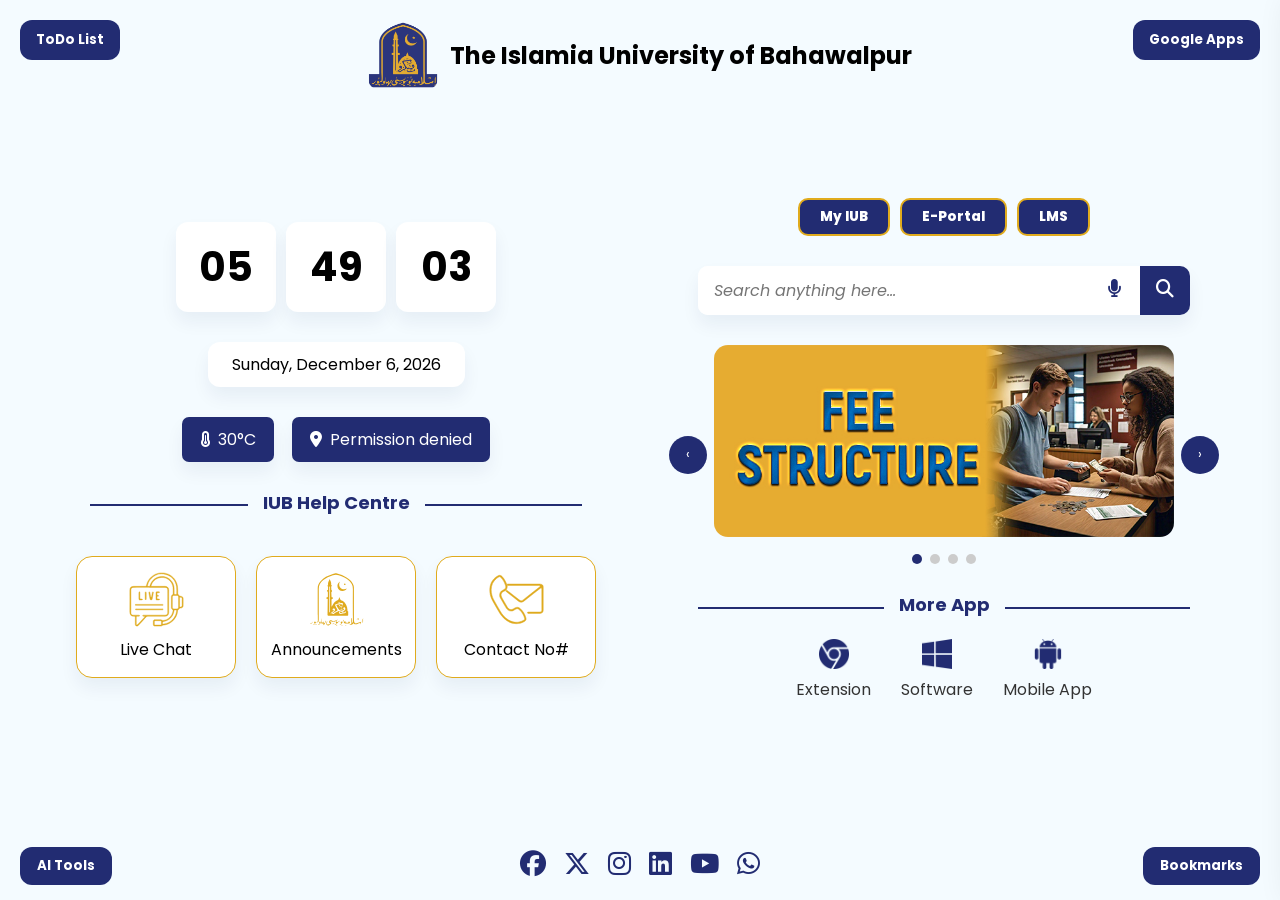
==== index.html @ 221c5526 "new" ====
<!DOCTYPE html>
<html lang="en">
  <head>
    <meta charset="UTF-8" />
    <meta name="viewport" content="width=device-width, initial-scale=1.0" />
    <title>IUB Dashboard</title>
    <link rel="icon" type="image/png" href="logo.png" />
    <link
      href="https://fonts.googleapis.com/css2?family=Poppins:wght@300;400;600;700&display=swap"
      rel="stylesheet"
    />
    <link
      rel="stylesheet"
      href="https://cdnjs.cloudflare.com/ajax/libs/font-awesome/6.5.1/css/all.min.css"
    />
  </head>
  <style>
    :root {
      --bg: #f4fbff;
      --mustard: #222c72;
      --navy: #222c72;
      --card-bg: #ffffff;
      --border: #e0ab1d;
      --shadow: 0 10px 18px rgba(23, 38, 83, 0.06);
    }

    * {
      box-sizing: border-box;
      margin: 0;
      padding: 0;
      font-family: "Poppins", sans-serif;
    }

    /* Full screen centering */
body {
  background: var(--bg);
  margin: 0;
  padding: 0;
  height: 100vh;
  display: flex;
  justify-content: center;
  align-items: center;
}

/* Main container */
.main {
  display: flex;
  flex-wrap: wrap;
  justify-content: center;
  align-items: center;
  gap: 5vw;
  width: 90vw;
  max-width: 1200px;
  min-width: 300px;
  height: auto;
}

/* Shared section styles */
.left-section,
.right-section {
  display: flex;
  flex-direction: column;
  align-items: center;
  justify-content: space-between;
  flex: 1 1 300px; /* auto shrink/grow with min width */
  min-width: 250px;
  max-width: 600px;
  height: auto;
  padding: 5vh 2vw;
}

/* Optional: Specific left-section tweaks */
.left-section {
gap: 30px;
}

.right-section {
  gap: 30px;
}




  /* corner buttone */
    .corner-btn {
      position: fixed;
      top: 20px;
      padding: 10px 16px;
      border-radius: 12px;
      background: var(--mustard);
      color: #ffffff;
      font-weight: 700;
      border: none;
      cursor: pointer;
      z-index: 999;
      transition: transform 0.2s ease;
    }
    .corner-btn:hover {
      transform: translateY(-2px);
    }
    .left {
      left: 20px;
    }
    .right {
      right: 20px;
    }

    header {
      position: absolute;
      top: 20px;
      left: 50%;
      transform: translateX(-50%);
      text-align: center;
      z-index: 1;
    }
    .header-row {
      display: flex;
      align-items: center;
      justify-content: center;
      gap: 12px;
    }
    .logo {
      width: 70px;
      height: 70px;
      border-radius: 12px;
    }
    .header-row h1 {
      font-size: 24px;
      font-weight: 700;
      color: black;
    }




    /* google app  */
#googleBtn {
      position: fixed;
      top: 20px;
      right: 20px;
      padding: 10px 16px;
      color: white;

      border: none;
      border-radius: 12px;
      cursor: pointer;
      z-index: 999;
    }

    #googleModal {
      display: none;
      position: fixed;
      top: 80px;
      right: 20px;
      width: 320px;
      height: calc(100vh - 200px);
      background: #fff;
      border-radius: 12px;
      box-shadow: 0 0 12px rgba(0,0,0,0.2);
      padding: 20px;
      z-index: 1000;
      overflow: hidden;
    }

    .modal-content {
      max-height: 100%;
      overflow-y: auto;
      overflow-x: hidden;
      padding-right: 8px;
      position: relative;
    }




    .app-grid {
      display: grid;
      grid-template-columns: repeat(3, 1fr);
      gap: 16px;
      margin-top: 10px;
    }

    .app-item {
      display: flex;
      flex-direction: column;
      align-items: center;
      cursor: pointer;
      transition: transform 0.2s;
    }

    .app-item:hover {
      transform: scale(1.05);
    }

    .app-item img {
      width: 40px;
      height: 40px;
      margin-bottom: 6px;
    }

    .app-item p {
      font-size: 0.75rem;
      color: #333;
      text-align: center;
      margin: 0;
    }

    .modal-header {
      display: flex;
      justify-content: space-between;
      align-items: center;
      gap: 12px;
      margin-bottom: 12px;
    }

    .modal-header h3 {
      font-size: 1rem;
      color: var(--navy);
      margin: 0;
    }

    .modal-close {
      background: none;
      border: none;
      font-size: 1.5rem;
      line-height: 1;
      color: var(--navy);
      cursor: pointer;
      padding: 0;
    }


    /* AI panel */
    .ai-panel {
      position: fixed;
      top: 0;
      right: -320px;
      width: 300px;
      height: 100vh;
      background: #ffffff;
      box-shadow: -10px 0 30px rgba(0, 0, 0, 0.1);
      padding: 24px 20px;
      display: flex;
      flex-direction: column;
      gap: 16px;
      transition: right 0.3s ease;
      z-index: 1001;
    }

    .ai-panel.open {
      right: 0;
    }

    .ai-panel-header {
      display: flex;
      justify-content: space-between;
      align-items: center;
    }

    .ai-panel-header h3 {
      margin: 0;
      color: var(--navy);
    }

    .ai-panel-buttons {
      display: flex;
      flex-direction: column;
      gap: 12px;
    }

    .ai-panel-btn {
      display: flex;
      align-items: center;
      gap: 12px;
      padding: 14px 16px;
      border-radius: 12px;
      border: 1px solid var(--border);
      background: var(--card-bg);
      cursor: pointer;
      transition: transform 0.2s ease, box-shadow 0.2s ease;
      text-align: left;
    }

    .ai-panel-btn:hover {
      transform: translateX(-4px);
      box-shadow: var(--shadow);
    }

    .ai-icon {
      width: 40px;
      height: 40px;
      border-radius: 10px;
      background: #eef2ff;
      display: flex;
      align-items: center;
      justify-content: center;
      font-size: 20px;
      color: var(--navy);
    }

    .ai-panel-btn strong {
      display: block;
      font-size: 1rem;
      color: #111;
    }

    .ai-panel-btn span small {
      color: #666;
    }




    .time-row {
      display: flex;
      gap: 10px;
    }
    .time-box {
      width: 100px;
      height: 90px;
      background: var(--card-bg);
      display: flex;
      align-items: center;
      justify-content: center;
      font-size: 40px;
      font-weight: 700;
      border-radius: 12px;
      box-shadow: var(--shadow);
    }
    .date-box {
      background: var(--card-bg);
      padding: 10px 24px;
      border-radius: 12px;
      box-shadow: var(--shadow);

    }
    .weather-row {
      display: flex;
      gap: 18px;
    }
    .weather-item {
      background: #222c72;
      color: #fff;
      padding: 10px 18px;
      border-radius: 7px;
      box-shadow: var(--shadow);
      display: flex;
      align-items: center;
      gap: 8px;
    }

    .help-row {
      display: flex;
      gap: 20px;
    }
    .help-card {
      background: var(--card-bg);
      box-shadow: var(--shadow);
      border: var(--border) 1px solid;
      border-radius: 16px;
      width: 160px;
      display: flex;
      flex-direction: column;
      align-items: center;
      padding: 15px 10px;
      text-align: center;
      gap: 10px;
      cursor: pointer;
      transition: transform 0.3s ease;
    }
    .help-card:hover {
      transform: scale(2.0);
    }
    .help-card img {
      width: 55px;
      height: 55px;
    }

    .top-buttons {
      display: flex;
      gap: 10px;
    }
    .portal-btn {
      background: var(--navy);
      color: #fff;
      border: 2px solid var(--border);
      border-radius: 10px;
      padding: 7px 20px;
      font-weight: 800;
      cursor: pointer;
      transition: 0.2s;
      transition: transform 0.3s ease;
    }
    .portal-btn:hover {
      background: #147d2b;
      transform: scale(2.0);
    }

    

   

    /* Serch bar */
    .search-container {
      display: flex;
      width: 100%;
      max-width: 560px;
      background: var(--card-bg);
      border-radius: 10px;
      box-shadow: var(--shadow);
      overflow: hidden;
    }
    #searchInput {
      flex: 1;
      border: none;
      outline: none;
      padding: 12px 16px;
      font-size: 16px;
      color: #333;
      font-style: italic;
    }
    #voiceBtn {
      background: none;
      border: none;
      color: var(--navy);
      width: 50px;
      cursor: pointer;
    }
    #searchBtn {
      background: var(--navy);
      color: #fff;
      border: none;
      width: 50px;
      cursor: pointer;
    }
    #voiceBtn i,
    #searchBtn i {
      font-size: 18px;
    }




    /* slider */

    .carousel-container {
      position: relative;
      width: 100%;
      max-width: 460px;
    }
    .carousel-container img {
      width: 100%;
      height: auto;
      border-radius: 14px;
      object-fit: contain;
    }
    .carrow {
      position: absolute;
      top: 50%;
      transform: translateY(-50%);
      width: 38px;
      height: 38px;
      background: #222c72;
      color: #fff;
      border: none;
      border-radius: 50%;
      cursor: pointer;
    }
    #prev {
      left: -45px;
    }
    #next {
      right: -45px;
    }

    .dots {
  display: flex;
  justify-content: center;
  margin-top: 10px;
  gap: 8px;
}

.dot {
  width: 10px;
  height: 10px;
  background-color: #ccc;
  border-radius: 50%;
  cursor: pointer;
  transition: background-color 0.3s;
}

.dot.active {
  background-color: #222c72;
}




    footer {
      position: fixed;
      bottom: 20px;
      left: 0;
      right: 0;
      display: flex;
      justify-content: center;
      align-items: center;
    }
    .footer-btn {
      background: var(--mustard);
      color: #fff;
      border: none;
      border-radius: 12px;
      padding: 19px 17px;
      font-weight: 700;
      cursor: pointer;
      position: absolute;
      bottom: 20px;
      transition: transform 0.2s ease;
      display: flex;
      justify-content: center;
      align-items: center;
    }
    .footer-btn:hover {
      transform: translateY(-2px);
    }
    footer .left.footer-btn {
      left: 20px;
      top: -4px;
    }
    footer .right.footer-btn {
      right: 20px;
      top: -4px;
    }
    .social-footer {
      display: flex;
      justify-content: center;
      gap: 18px;
      margin: 0 100px;
    }
    .social-icon {
      font-size: 26px;
      color: var(--navy);
      cursor: pointer;
      transition: color 0.3s;
    }
    .social-icon:hover {
      color: var(--mustard);
    }
    .social-footer {
      display: flex;
      gap: 18px;
      margin: 0 80px;
      justify-content: center;
    }

    .help-centre {
      color: #222c72;
      font-weight: 700;
      font-size: 18px;
      text-align: left;
      margin-top: -10px;
    }

    .divider {
      width: 100%;
      text-align: center;
      border-bottom: 2px solid #222c72;
      line-height: 0.1em;
      margin: 10px 0 20px;
    }

    .divider span {
      background: var(--bg);
      padding: 0 15px;
      color: #222c72;
      font-weight: 700;
      font-size: 18px;
    }




/* More app */
    .more-row {
  display: flex;
  justify-content: center;
  gap: 30px;
  margin-top: -20px;
}

.more-button {
  display: flex;
  flex-direction: column;
  align-items: center;
  cursor: pointer;
  transition: transform 0.2s;
}

.more-button img {
  width: 30px;
  height: 30px;
}

.more-button p {
  margin-top: 8px;
  font-size: 1rem;
  color: #333;
}

.more-button:hover {
  transform: scale(1.05);
}


  </style>
  <body>

    <button class="corner-btn left" id="todoBtn">ToDo List</button>

    

    

     <!-- Google Apps Button -->
<button class="corner-btn right" id="googleBtn">Google Apps</button>

<!-- Popup Modal -->
<div id="googleModal" class="modal">
  <div class="modal-content">
    <div class="modal-header">
      <h3>Google Apps</h3>
      <button id="closeBtn" class="modal-close" aria-label="Close Google Apps modal">&times;</button>
    </div>
    <div class="app-grid">




      <div class="app-item" onclick="openApp('https://myaccount.google.com')">
        <img src="Assets/GoogleApps/Account.png" alt="Account" />
        <p>Account</p>
      </div>




      <div class="app-item" onclick="openApp('https://www.blogger.com')">
        <img src="Assets/GoogleApps/Blogger.png" alt="Blogger" />
        <p>Blogger</p>
      </div>

      <div class="app-item" onclick="openApp('https://www.google.com')">
        <img src="Assets/GoogleApps/Search.png" alt="Search" />
        <p>Search </p>
      </div>


      <div class="app-item" onclick="openApp('https://www.youtube.com/')">
        <img src="Assets/GoogleApps/YouTube.png" alt="YouTube" />
        <p>YouTube</p>
      </div>



      <div class="app-item" onclick="openApp('https://keep.google.com/')">
        <img src="Assets/GoogleApps/Keep.png" alt="keep" />
        <p>Keep</p>
      </div>


      <div class="app-item" onclick="openApp('https://meet.google.com/')">
        <img src="Assets/GoogleApps/Meeting.png" alt="Meeting" />
        <p>Meeting</p>
      </div>


      <div class="app-item" onclick="openApp('https://www.google.com/maps')">
        <img src="Assets/GoogleApps/Maps.png" alt="Maps" />
        <p>Maps</p>
      </div>


      <div class="app-item" onclick="openApp('https://gemini.google.com/')">
        <img src="Assets/GoogleApps/Gemini.png" alt="Gemini" />
        <p>Gemini</p>
      </div>


      <div class="app-item" onclick="openApp('https://news.google.com/')">
        <img src="Assets/GoogleApps/News.png" alt="News" />
        <p>News</p>
      </div>


      <div class="app-item" onclick="openApp('https://mail.google.com/')">
        <img src="Assets/GoogleApps/Mail.png" alt="Mail" />
        <p>Mail</p>
      </div>


      <div class="app-item" onclick="openApp('https://mail.google.com/chat')">
        <img src="Assets/GoogleApps/Chat.png" alt="Chat" />
        <p>Chat</p>
      </div>


      <div class="app-item" onclick="openApp('https://contacts.google.com/')">
        <img src="Assets/GoogleApps/Contacts.png" alt="Contacts" />
        <p>Contacts</p>
      </div>


      <div class="app-item" onclick="openApp('https://drive.google.com/')">
        <img src="Assets/GoogleApps/Drive.png" alt="Drive" />
        <p>Drive</p>
      </div>


      <div class="app-item" onclick="openApp('https://calendar.google.com/')">
        <img src="Assets/GoogleApps/Calendar.png" alt="Calendar" />
        <p>Calendar</p>
      </div>


      <div class="app-item" onclick="openApp('https://play.google.com/')">
        <img src="Assets/GoogleApps/Play.png" alt="Play" />
        <p>Play</p>
      </div>


      <div class="app-item" onclick="openApp('https://translate.google.com/')">
        <img src="Assets/GoogleApps/Translate.png" alt="Translate" />
        <p>Translate</p>
      </div>


      <div class="app-item" onclick="openApp('https://photos.google.com/')">
        <img src="Assets/GoogleApps/Photos.png" alt="Photos" />
        <p>Photos</p>
      </div>


      <div class="app-item" onclick="openApp('https://myadcenter.google.com/')">
        <img src="Assets/GoogleApps/Myadcenter.png" alt="Myadcenter" />
        <p>Myadcenter</p>
      </div>


      <div class="app-item" onclick="openApp('https://www.google.com/shopping')">
        <img src="Assets/GoogleApps/Shopping.png" alt="Shopping" />
        <p>Shopping</p>
      </div>


      <div class="app-item" onclick="openApp('https://docs.google.com/videos')">
        <img src="Assets/GoogleApps/Vid.png" alt="Vid" />
        <p>Vid</p>
      </div>


      <div class="app-item" onclick="openApp('https://www.google.com/finance')">
        <img src="Assets/GoogleApps/Finance.png" alt="Finance" />
        <p>Finance</p>
      </div>


      <div class="app-item" onclick="openApp('https://docs.google.com/document')">
        <img src="Assets/GoogleApps/Docs.png" alt="Docs" />
        <p>Docs</p>
      </div>



      <div class="app-item" onclick="openApp('https://docs.google.com/spreadsheets')">
        <img src="Assets/GoogleApps/Sheets.png" alt="Sheets" />
        <p>Sheets</p>
      </div>



      <div class="app-item" onclick="openApp('https://docs.google.com/presentation')">
        <img src="Assets/GoogleApps/Slides.png" alt="Slides" />
        <p>Slides</p>
      </div>



      <div class="app-item" onclick="openApp('https://books.google.com')">
        <img src="Assets/GoogleApps/Books.png" alt="Books" />
        <p>Books</p>
      </div>



      <div class="app-item" onclick="openApp('https://classroom.google.com')">
        <img src="Assets/GoogleApps/Classroom.png" alt="Classroom" />
        <p>Classroom</p>
      </div>



      <div class="app-item" onclick="openApp('https://earth.google.com')">
        <img src="Assets/GoogleApps/Earth.png" alt="Earth" />
        <p>Earth</p>
      </div>



      <div class="app-item" onclick="openApp('https://www.google.com/interests/saved')">
        <img src="Assets/GoogleApps/Saved.png" alt="Saved" />
        <p>Saved</p>
      </div>



      <div class="app-item" onclick="openApp('https://artsandculture.google.com/')">
        <img src="Assets/GoogleApps/ArtsandCulture.png" alt="Arts and Culture" />
        <p>Arts and Culture</p>
      </div>



      <div class="app-item" onclick="openApp('https://ads.google.com/')">
        <img src="Assets/GoogleApps/GoogleAds.png" alt="Google Ads" />
        <p>Google Ads</p>
      </div>



      <div class="app-item" onclick="openApp('https://www.google.com/')">
        <img src="Assets/GoogleApps/MerchantCenter.png" alt="Merchant Center" />
        <p>Merchant Center</p>
      </div>



      <div class="app-item" onclick="openApp('https://one.google.com/')">
        <img src="Assets/GoogleApps/GoogleOne.png" alt="Google One " />
        <p>Google One</p>
      </div>



      <div class="app-item" onclick="openApp('https://www.google.com/travel')">
        <img src="Assets/GoogleApps/Travel.png" alt="Travel" />
        <p>Travel</p>
      </div>



      <div class="app-item" onclick="openApp('https://docs.google.com/forms')">
        <img src="Assets/GoogleApps/Forms.png" alt="Forms" />
        <p>Forms</p>
      </div>



        
      <div class="app-item" onclick="openApp('https://chromewebstore.google.com/')">
        <img src="Assets/GoogleApps/chromewebstore.png" alt="Chrome Web Store" />
        <p>Chrome Web Store</p>
      </div>

<div class="app-item" onclick="openApp('https://https://passwords.google.com/')">
        <img src="Assets/GoogleApps/PasswordsManager.png" alt="Passwords Manager " />
        <p>Passwords Manager </p>
      </div>



      <div class="app-item" onclick="openApp('https://analytics.google.com/analytics/web/provision')">
        <img src="Assets/GoogleApps/GoogleAnalytics.png" alt="Google Analytics " />
        <p>Google Analytics </p>
      </div>



      <div class="app-item" onclick="openApp('https://wallet.google.com/')">
        <img src="Assets/GoogleApps/Wallet.png" alt="Wallet" />
        <p>Wallet </p>
      </div>
      <div class="app-item" onclick="openApp('https://notebooklm.google.com/')">
        <img src="Assets/GoogleApps/NotebookLM.png" alt="Notebook LM " />
        <p>Notebook LM </p>
      </div>
      <div class="app-item" onclick="openApp('https://tasks.google.com/')">
        <img src="Assets/GoogleApps/Tasks.png" alt="Tasks " />
        <p>Tasks </p>
      </div>
        
    </div>
  </div>
</div>

<!-- AI Tools Panel -->
<aside id="aiPanel" class="ai-panel" aria-hidden="true">
  <div class="ai-panel-header">
    <h3>AI Tools</h3>
    <button id="aiPanelClose" class="modal-close" aria-label="Close AI Tools">&times;</button>
  </div>
  <p>Quick access to your favorite AI assistants.</p>
  <div class="ai-panel-buttons">
    <button class="ai-panel-btn" data-url="https://chat.openai.com/">
      <span class="ai-icon"><i class="fa-brands fa-openai"></i></span>
      <span>
        <strong>ChatGPT</strong>
        <small>OpenAI’s conversational assistant</small>
      </span>
    </button>
    <button class="ai-panel-btn" data-url="https://copilot.microsoft.com/">
      <span class="ai-icon"><i class="fa-brands fa-github"></i></span>
      <span>
        <strong>Copilot</strong>
        <small>Microsoft Copilot in your browser</small>
      </span>
    </button>
  </div>
</aside>




    <header>
      <div class="header-row">
        <img src="Assets/IUB-logo.png" alt="IUB Logo" class="logo" />
        <h1>The Islamia University of Bahawalpur</h1>
      </div>
    </header>

    <div class="main">
      <section class="left-section">
        <div class="time-row">
          <div class="time-box" id="hours">00</div>
          <div class="time-box" id="minutes">00</div>
          <div class="time-box" id="seconds">00</div>
        </div>
        <div class="date-box" id="date">Tuesday, 31 December 2024</div>
        <div class="weather-row">
          <div class="weather-item">
            <i class="fa-solid fa-temperature-three-quarters"></i>
            <span id="tempVal">30°C</span>
          </div>
          <div class="weather-item">
  <i class="fa-solid fa-location-dot"></i>
  <span id="location">Detecting location...</span>
</div>

        </div>

        <div class="divider">
          <span>IUB Help Centre</span>
        </div>

        <div class="help-row">
          <div class="help-card" id="liveChat">
            <img src="Assets/live_chat.svg" alt="Live Chat" />
            <p>Live Chat</p>
          </div>
          <div class="help-card" id="announcement">
            <img src="Assets/announsments.svg" alt="Announcements" />
            <p>Announcements</p>
          </div>
          <div class="help-card" id="contact">
            <img src="Assets/phone_email.svg" alt="Contact" />
            <p>Contact No#</p>
          </div>
        </div>
      </section>




      <!-- Right said -->

      <section class="right-section">




        <!-- 3 button -->
        <div class="top-buttons">
          <button class="portal-btn" id="myiubBtn">My IUB</button>
          <button class="portal-btn" id="eportalBtn">E-Portal</button>
          <button class="portal-btn" id="lmsBtn">LMS</button>
        </div>




        <!-- Serchbar -->


        <div class="search-container">
          <input
            type="text"
            id="searchInput"
            placeholder="Search anything here..."
          />
          <button id="voiceBtn"><i class="fa-solid fa-microphone"></i></button>
          <button id="searchBtn">
            <i class="fa-solid fa-magnifying-glass"></i>
          </button>

          </div>




          

        

        <!-- sliders dot -->
        <div class="carousel-container">
  <button class="carrow" id="prev">‹</button>
  <img id="slide" src="Assets/fee_structure_ads.jpg" alt="Slide" />
  <button class="carrow" id="next">›</button>
  <div class="dots" id="dots"></div>
</div>




           <!-- More app -->
        <div class="divider">
  <span>More App</span>
</div>
<div class="more-row">
<div class="more-button" onclick="window.open('https://chromewebstore.google.com/search/iub', '_self')">
    <img src="Assets/charome.png" alt="Extension" />
    <p>Extension</p>
  </div>
  <div class="more-button" onclick="window.open('https://apps.microsoft.com/detail/9pl653tpwdch?hl=en-US&gl=PK', '_self')">
    <img src="Assets/softwaer.png" alt="Software" />
    <p>Software</p>
  </div>
  <div class="more-button" onclick="window.open('https://play.google.com/store/apps/details?id=com.AdeebTechLab.IUBportals', '_self')">
    <img src="Assets/app.png" alt="Mobile App" />
    <p>Mobile App</p>
  </div>
</div>




      </section>






<!-- Foter -->

    <footer>
      <button class="corner-btn left footer-btn" id="aiBtn">AI Tools</button>
      <div class="social-footer">
        <a href="https://www.facebook.com/iubwp"
          ><i class="fa-brands fa-facebook social-icon"></i
        ></a>
        <a href="https://x.com/theiubwp"
          ><i class="fa-brands fa-x-twitter social-icon"></i
        ></a>
        <a href="https://www.instagram.com/theiubwp"
          ><i class="fa-brands fa-instagram social-icon"></i
        ></a>
        <a href="https://www.linkedin.com/school/the-islamia-university-of-bahawalpur/posts/?feedView=all"
          ><i class="fa-brands fa-linkedin social-icon"></i
        ></a>
        <a href="https://www.youtube.com/channel/UCaB7NBp3x31nVU2VoLS1a1Q"
          ><i class="fa-brands fa-youtube social-icon"></i
        ></a>
        <a href="https://www.whatsapp.com/channel/0029VaCyEBo3mFYBt94MvG18"
          ><i class="fa-brands fa-whatsapp social-icon"></i
        ></a>
      </div>
      <button class="corner-btn right footer-btn" id="bookmarkBtn">
        Bookmarks
      </button>
    </footer>

    <script src="script.js"></script>
  </body>
</html>
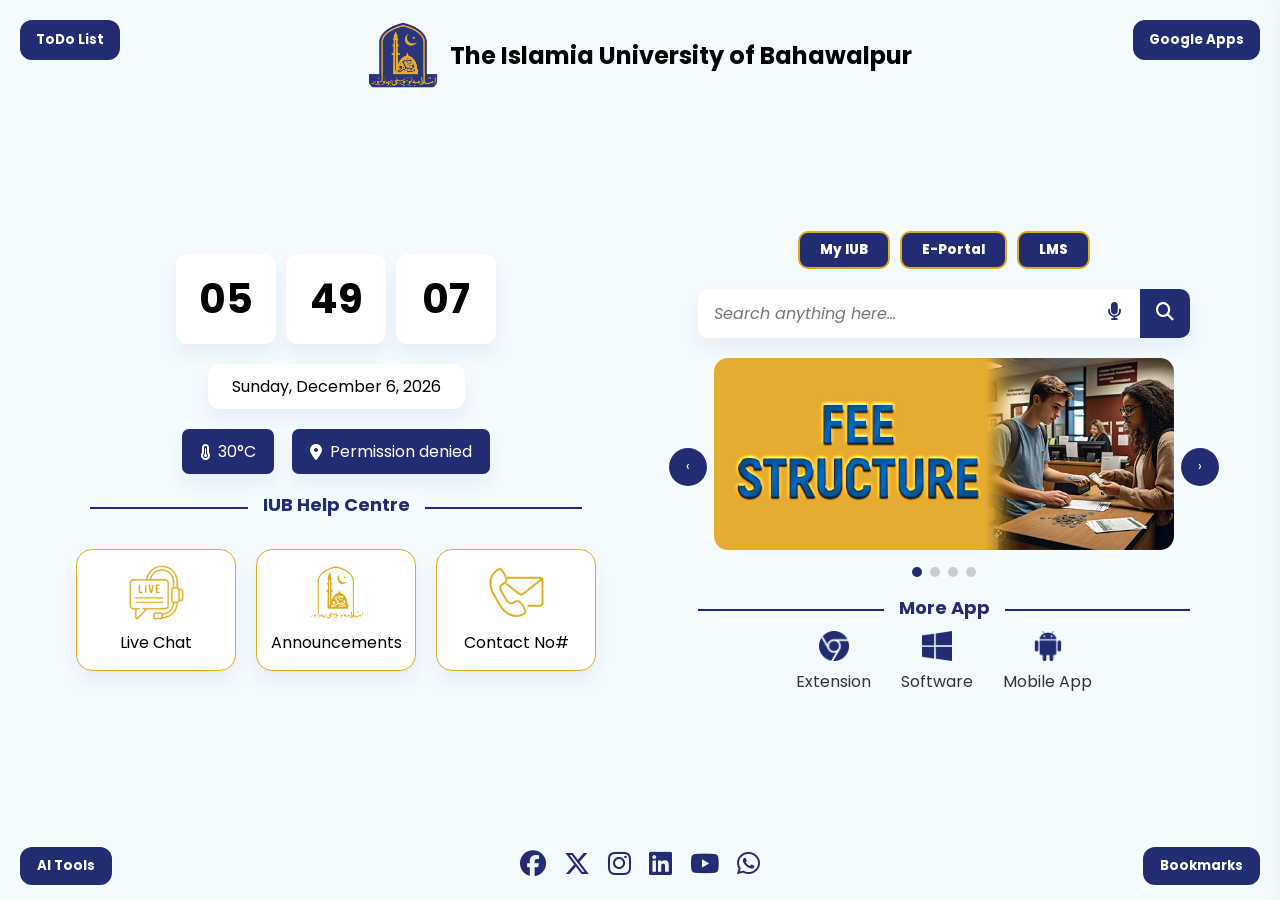
==== commit 0dd928ab: "new" ====
--- a/index.html
+++ b/index.html
@@ -71,11 +71,13 @@
 
 /* Optional: Specific left-section tweaks */
 .left-section {
-gap: 30px;
+   gap: 20px;
+   margin-top: 25px;
 }
 
 .right-section {
-  gap: 30px;
+  gap: 20px;
+  margin-top: 25px;
 }
 
 
@@ -369,7 +371,7 @@
       transition: transform 0.3s ease;
     }
     .help-card:hover {
-      transform: scale(2.0);
+      transform: scale(1.1);
     }
     .help-card img {
       width: 55px;
@@ -393,7 +395,7 @@
     }
     .portal-btn:hover {
       background: #147d2b;
-      transform: scale(2.0);
+      transform: scale(1.1);
     }
 
     
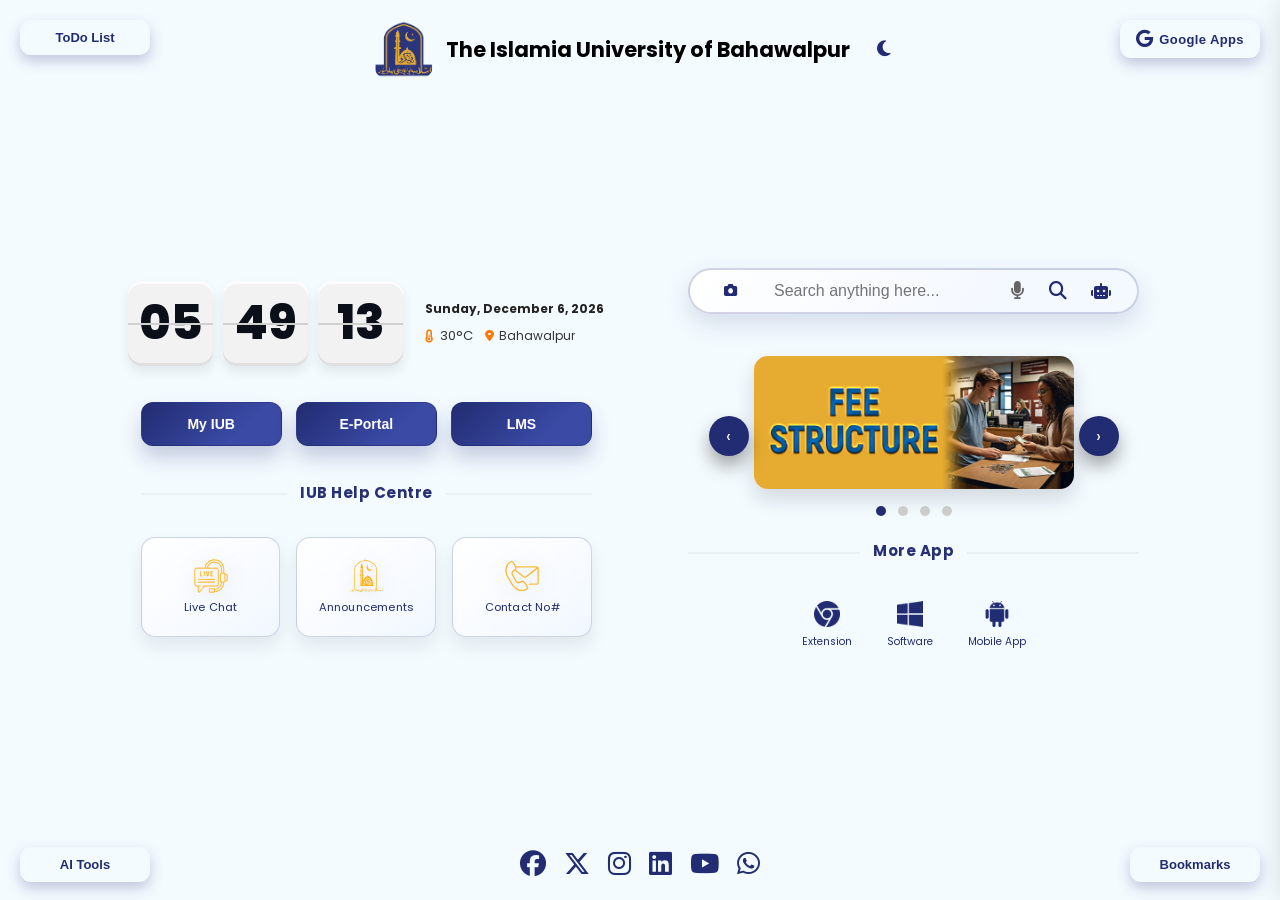
==== commit c78fde18: "newwww" ====
--- a/index.html
+++ b/index.html
@@ -22,6 +22,141 @@
       --card-bg: #ffffff;
       --border: #e0ab1d;
       --shadow: 0 10px 18px rgba(23, 38, 83, 0.06);
+      --accent-gold: #ffd200;
+      --more-icon-filter: drop-shadow(0 4px 12px rgba(34, 44, 114, 0.22)) sepia(0.9) saturate(3.2) hue-rotate(200deg);
+    }
+
+    body.dark-mode {
+      --bg: #12121c;
+      --card-bg: #1f1f28;
+      --border: rgba(255, 255, 255, 0.1);
+      --shadow: 0 10px 18px rgba(0, 0, 0, 0.6);
+      --navy: #c4c9e1;
+      --mustard: #c9a24b;
+      --more-icon-filter: drop-shadow(0 4px 12px rgba(0, 0, 0, 0.35)) sepia(0.85) saturate(2.2) hue-rotate(20deg);
+    }
+
+    body.dark-mode {
+      color: #ffffff;
+    }
+
+    body.dark-mode header h1 {
+      color: #ffffff;
+    }
+
+    body.dark-mode .date-box,
+    body.dark-mode .location-box,
+    body.dark-mode .weather-item,
+    body.dark-mode .portal-btn,
+    body.dark-mode .help-card p,
+    body.dark-mode .more-button p {
+      color: #ffffff;
+    }
+
+    body.dark-mode input::placeholder {
+      color: #999;
+    }
+
+    body.dark-mode #searchInput {
+      color: #ffffff;
+    }
+
+    body.dark-mode #googleModal {
+      background: #2d2d2d;
+      color: #ffffff;
+    }
+
+    body.dark-mode .modal-header h3 {
+      color: #ffffff;
+    }
+
+    body.dark-mode .app-item p {
+      color: #ffffff;
+    }
+
+    body.dark-mode .ai-panel {
+      background: #151927;
+      color: #f4f5ff;
+      box-shadow: -12px 0 24px rgba(0, 0, 0, 0.6);
+    }
+
+    body.dark-mode .ai-panel-btn {
+      background: rgba(255, 255, 255, 0.03);
+      border-color: rgba(255, 255, 255, 0.1);
+      color: #f4f5ff;
+      box-shadow: none;
+    }
+
+    body.dark-mode .time-box {
+      background: #3d3d3d;
+      color: #ffffff;
+    }
+
+    body.dark-mode .help-card {
+      background: #1f212a;
+      border-color: rgba(255, 255, 255, 0.08);
+      box-shadow: 0 10px 16px rgba(0, 0, 0, 0.6);
+    }
+
+    body.dark-mode .portal-btn {
+      background: var(--mustard);
+      border-color: transparent;
+      color: #fff;
+      box-shadow: 0 8px 18px rgba(0, 0, 0, 0.5);
+      letter-spacing: 0.04em;
+    }
+
+    body.dark-mode .header-toggle-btn,
+    body.dark-mode #googleBtn {
+      background: transparent;
+      border-color: transparent;
+      color: #fff;
+      box-shadow: 0 8px 18px rgba(0, 0, 0, 0.5);
+      letter-spacing: 0.04em;
+    }
+
+    body.dark-mode .divider span {
+      color: #f4f5ff;
+      background: rgba(255, 255, 255, 0.05);
+    }
+
+    body.dark-mode .help-centre {
+      color: #ffffff;
+    }
+
+    body.dark-mode .search-container {
+      background: rgba(255, 255, 255, 0.04);
+      border-color: rgba(255, 255, 255, 0.12);
+      box-shadow: 0 10px 20px rgba(0, 0, 0, 0.7);
+    }
+
+    body.dark-mode #voiceBtn,
+    body.dark-mode #searchBtn {
+      color: #999;
+    }
+
+    body.dark-mode .dot {
+      background-color: #555;
+    }
+
+    body.dark-mode .dot.active {
+      background-color: #e0ab1d;
+    }
+
+    body.dark-mode .modal-close {
+      color: #ffffff;
+    }
+
+    body.dark-mode .modal-close:hover {
+      color: var(--mustard);
+    }
+
+    body.dark-mode .social-icon {
+      color: var(--mustard);
+    }
+
+    body.dark-mode .social-icon:hover {
+      color: #ffffff;
     }
 
     * {
@@ -48,9 +183,9 @@
   flex-wrap: wrap;
   justify-content: center;
   align-items: center;
-  gap: 5vw;
+  gap: 3.5vw;
   width: 90vw;
-  max-width: 1200px;
+  max-width: 1050px;
   min-width: 300px;
   height: auto;
 }
@@ -71,13 +206,13 @@
 
 /* Optional: Specific left-section tweaks */
 .left-section {
-   gap: 20px;
-   margin-top: 25px;
+   gap: 14px;
+   margin-top: 18px;
 }
 
 .right-section {
-  gap: 20px;
-  margin-top: 25px;
+  gap: 14px;
+  margin-top: 18px;
 }
 
 
@@ -88,14 +223,22 @@
       position: fixed;
       top: 20px;
       padding: 10px 16px;
-      border-radius: 12px;
-      background: var(--mustard);
-      color: #ffffff;
-      font-weight: 700;
+      border-radius: 11px;
+      background: transparent;
+      color: var(--navy);
+      font-weight: 600;
+      font-size: 13px;
       border: none;
       cursor: pointer;
       z-index: 999;
       transition: transform 0.2s ease;
+      box-shadow: 0 6px 14px rgba(34, 44, 114, 0.25);
+      display: inline-flex;
+      align-items: center;
+      justify-content: center;
+      gap: 6px;
+      min-width: 130px;
+      white-space: nowrap;
     }
     .corner-btn:hover {
       transform: translateY(-2px);
@@ -105,6 +248,13 @@
     }
     .right {
       right: 20px;
+    }
+
+    /* ensure corner icons match size */
+    .header-toggle-btn i,
+    #googleBtn i {
+      font-size: 18px;
+      line-height: 1;
     }
 
     header {
@@ -119,34 +269,44 @@
       display: flex;
       align-items: center;
       justify-content: center;
-      gap: 12px;
+      gap: 13px;
     }
     .logo {
-      width: 70px;
-      height: 70px;
-      border-radius: 12px;
+      width: 58px;
+      height: 58px;
+      border-radius: 11px;
     }
     .header-row h1 {
-      font-size: 24px;
+      font-size: 21px;
       font-weight: 700;
       color: black;
     }
+    .header-toggle-btn {
+      border: none;
+      border-radius: 999px;
+      padding: 6px 14px;
+      background: transparent;
+      color: var(--navy);
+      display: flex;
+      align-items: center;
+      gap: 6px;
+      font-size: 0.85rem;
+      font-weight: 600;
+      letter-spacing: 0.05em;
+      cursor: pointer;
+      transition: transform 0.2s ease, box-shadow 0.2s ease;
+    }
+    .header-toggle-btn:hover {
+      transform: translateY(-2px);
+      box-shadow: 0 8px 14px rgba(14, 33, 89, 0.15);
+    }
 
 
 
 
     /* google app  */
-#googleBtn {
-      position: fixed;
-      top: 20px;
-      right: 20px;
-      padding: 10px 16px;
-      color: white;
-
-      border: none;
-      border-radius: 12px;
-      cursor: pointer;
-      z-index: 999;
+    #googleBtn {
+      letter-spacing: 0.03em;
     }
 
     #googleModal {
@@ -154,12 +314,12 @@
       position: fixed;
       top: 80px;
       right: 20px;
-      width: 320px;
+      width: 300px;
       height: calc(100vh - 200px);
       background: #fff;
-      border-radius: 12px;
+      border-radius: 11px;
       box-shadow: 0 0 12px rgba(0,0,0,0.2);
-      padding: 20px;
+      padding: 18px;
       z-index: 1000;
       overflow: hidden;
     }
@@ -168,7 +328,7 @@
       max-height: 100%;
       overflow-y: auto;
       overflow-x: hidden;
-      padding-right: 8px;
+      padding-right: 7px;
       position: relative;
     }
 
@@ -178,8 +338,8 @@
     .app-grid {
       display: grid;
       grid-template-columns: repeat(3, 1fr);
-      gap: 16px;
-      margin-top: 10px;
+      gap: 14px;
+      margin-top: 9px;
     }
 
     .app-item {
@@ -190,18 +350,29 @@
       transition: transform 0.2s;
     }
 
+    .app-item img {
+      width: 46px;
+      height: 46px;
+      object-fit: contain;
+      border-radius: 12px;
+      padding: 8px;
+      background: rgba(34,44,114,0.05);
+      border: 1px solid rgba(34,44,114,0.12);
+      box-shadow: 0 4px 12px rgba(34,44,114,0.08);
+    }
+
     .app-item:hover {
       transform: scale(1.05);
     }
 
     .app-item img {
-      width: 40px;
-      height: 40px;
+      width: 36px;
+      height: 36px;
       margin-bottom: 6px;
     }
 
     .app-item p {
-      font-size: 0.75rem;
+      font-size: 0.72rem;
       color: #333;
       text-align: center;
       margin: 0;
@@ -211,12 +382,12 @@
       display: flex;
       justify-content: space-between;
       align-items: center;
-      gap: 12px;
-      margin-bottom: 12px;
+      gap: 13px;
+      margin-bottom: 13px;
     }
 
     .modal-header h3 {
-      font-size: 1rem;
+      font-size: 1.05rem;
       color: var(--navy);
       margin: 0;
     }
@@ -229,6 +400,11 @@
       color: var(--navy);
       cursor: pointer;
       padding: 0;
+      transition: color 0.3s ease, transform 0.2s ease;
+    }
+    .modal-close:hover {
+      color: var(--mustard);
+      transform: scale(1.2);
     }
 
 
@@ -236,15 +412,15 @@
     .ai-panel {
       position: fixed;
       top: 0;
-      right: -320px;
-      width: 300px;
+      right: -360px;
+      width: 340px;
       height: 100vh;
       background: #ffffff;
-      box-shadow: -10px 0 30px rgba(0, 0, 0, 0.1);
-      padding: 24px 20px;
+      box-shadow: -12px 0 30px rgba(0, 0, 0, 0.2);
+      padding: 26px 24px;
       display: flex;
       flex-direction: column;
-      gap: 16px;
+      gap: 20px;
       transition: right 0.3s ease;
       z-index: 1001;
     }
@@ -262,6 +438,9 @@
     .ai-panel-header h3 {
       margin: 0;
       color: var(--navy);
+      font-size: 1.25rem;
+      letter-spacing: 0.07em;
+      text-transform: uppercase;
     }
 
     .ai-panel-buttons {
@@ -273,25 +452,26 @@
     .ai-panel-btn {
       display: flex;
       align-items: center;
-      gap: 12px;
+      gap: 14px;
       padding: 14px 16px;
-      border-radius: 12px;
-      border: 1px solid var(--border);
-      background: var(--card-bg);
+      border-radius: 14px;
+      border: 1px solid rgba(34,44,114,0.15);
+      background: #f8fbff;
       cursor: pointer;
       transition: transform 0.2s ease, box-shadow 0.2s ease;
       text-align: left;
+      box-shadow: inset 0 1px 0 rgba(255,255,255,0.6);
     }
 
     .ai-panel-btn:hover {
-      transform: translateX(-4px);
-      box-shadow: var(--shadow);
+      transform: translateX(-2px);
+      box-shadow: 6px 10px 20px rgba(34,44,114,0.15);
     }
 
     .ai-icon {
-      width: 40px;
-      height: 40px;
-      border-radius: 10px;
+      width: 42px;
+      height: 42px;
+      border-radius: 12px;
       background: #eef2ff;
       display: flex;
       align-items: center;
@@ -300,147 +480,340 @@
       color: var(--navy);
     }
 
+    .ai-panel-btn span {
+      display: flex;
+      flex-direction: column;
+      gap: 3px;
+    }
+
     .ai-panel-btn strong {
       display: block;
       font-size: 1rem;
-      color: #111;
+      color: #05070f;
     }
 
     .ai-panel-btn span small {
-      color: #666;
-    }
-
-
-
-
-    .time-row {
-      display: flex;
-      gap: 10px;
-    }
-    .time-box {
-      width: 100px;
-      height: 90px;
-      background: var(--card-bg);
-      display: flex;
-      align-items: center;
-      justify-content: center;
-      font-size: 40px;
-      font-weight: 700;
-      border-radius: 12px;
-      box-shadow: var(--shadow);
-    }
-    .date-box {
-      background: var(--card-bg);
-      padding: 10px 24px;
-      border-radius: 12px;
-      box-shadow: var(--shadow);
-
-    }
-    .weather-row {
-      display: flex;
-      gap: 18px;
-    }
-    .weather-item {
-      background: #222c72;
-      color: #fff;
-      padding: 10px 18px;
-      border-radius: 7px;
-      box-shadow: var(--shadow);
-      display: flex;
-      align-items: center;
-      gap: 8px;
-    }
-
+      color: #4d5272;
+      font-size: 0.75rem;
+      line-height: 1.4;
+    }
+
+
+
+
+   .time-section{
+  display:flex;
+  align-items:center;
+  gap:22px;
+}
+
+/* time boxes row */
+.time-row{
+  display:flex;
+  gap:10px;
+}
+
+/* time boxes */
+.time-box{
+  position:relative;
+  width:85px;
+  height:85px;
+  background:#f2f2f2;
+  display:flex;
+  align-items:center;
+  justify-content:center;
+  font-size:48px;
+  font-weight:800;
+  border-radius:14px;
+  color:#0a0f1a;
+  box-shadow: inset 0 3px 0 rgba(255,255,255,0.8),
+              inset 0 -3px 0 rgba(0,0,0,0.08),
+              0 6px 12px rgba(0,0,0,0.08);
+}
+
+/* flip line */
+.time-box::after{
+  content:"";
+  position:absolute;
+  top:50%;
+  left:0;
+  width:100%;
+  height:2px;
+  background:#d0d0d0;
+}
+
+/* right side info */
+.info-box{
+  display:flex;
+  flex-direction:column;
+  gap:8px;
+}
+
+/* date and location row */
+.date-location-row{
+  display:flex;
+  flex-direction:column;
+  gap:8px;
+  align-items:flex-start;
+  font-weight:500;
+  font-size:13px;
+  color:#333;
+}
+
+/* date */
+.date-box{
+  font-weight:700;
+  color:#222;
+  font-size:12px;
+  white-space:nowrap; /* keep date on a single line */
+}
+
+/* weather + location */
+.location-temp-row{
+  display:flex;
+  gap:12px;
+  align-items:center;
+  font-size:13px;
+}
+
+.temperature{
+  display:flex;
+  align-items:center;
+  gap:4px;
+  font-weight:400;
+}
+
+.weather-item{
+  background:transparent;
+  color:#333;
+  padding:0;
+  box-shadow:none;
+  font-weight:400;
+  font-size:13px;
+}
+
+.weather-item i{
+  color:#ff7a00;
+  margin-right: 3px;
+}
+
+.location-box{
+  display:flex;
+  align-items:center;
+  gap:5px;
+  font-weight:400;
+  color:#333;
+  font-size:12px;
+  white-space:nowrap; /* keep icon and label together */
+}
+
+.location-box i{
+  color:#ff7a00;
+}
     .help-row {
       display: flex;
-      gap: 20px;
+      gap: 16px;
+      width: 100%;
+      justify-content: space-between;
     }
     .help-card {
-      background: var(--card-bg);
-      box-shadow: var(--shadow);
-      border: var(--border) 1px solid;
-      border-radius: 16px;
-      width: 160px;
+      background: linear-gradient(145deg, rgba(255,255,255,0.96), rgba(241,247,255,0.9));
+      box-shadow: 0 10px 18px rgba(15, 23, 42, 0.08);
+      border: 1px solid rgba(34,44,114,0.2);
+      border-radius: 14px;
+      flex: 1 1 150px;
+      min-width: 110px;
+      max-width: 170px;
+      min-height: 100px;
       display: flex;
       flex-direction: column;
       align-items: center;
-      padding: 15px 10px;
+      justify-content: center;
+      padding: 12px 10px;
       text-align: center;
-      gap: 10px;
+      gap: 6px;
       cursor: pointer;
-      transition: transform 0.3s ease;
+      transition: transform 0.3s ease, border-color 0.3s ease;
+      overflow: hidden;
     }
     .help-card:hover {
-      transform: scale(1.1);
+      transform: translateY(-3px);
+      border-color: var(--navy);
     }
     .help-card img {
-      width: 55px;
-      height: 55px;
-    }
-
-    .top-buttons {
+      width: 34px;
+      height: 34px;
+      flex-shrink: 0;
+      filter: drop-shadow(0 4px 12px rgba(0,0,0,0.16)) sepia(0.7) saturate(2.5) hue-rotate(-10deg);
+    }
+
+    .help-card p {
+      font-size: 0.7rem;
+      margin: 0;
+      font-weight: 400;
+      color: #222c72;
+      letter-spacing: 0.2px;
+    }
+
+    .portal-row {
       display: flex;
-      gap: 10px;
+      flex-wrap: nowrap;
+      gap: 14px;
+      width: 100%;
+      justify-content: space-between;
+      margin-top: 22px;
+      margin-bottom: 12px;
+      align-items: stretch;
     }
     .portal-btn {
-      background: var(--navy);
-      color: #fff;
-      border: 2px solid var(--border);
-      border-radius: 10px;
-      padding: 7px 20px;
-      font-weight: 800;
+      background: linear-gradient(135deg, var(--navy), #3a4aa5 70%);
+      color: #ffffff;
+      border: 1px solid rgba(34, 44, 114, 0.45);
+      border-radius: 12px;
+      min-height: 44px;
+      flex: 1;
+      font-weight: 600;
+      font-size: 14px;
       cursor: pointer;
-      transition: 0.2s;
-      transition: transform 0.3s ease;
+      box-shadow: 0 12px 20px rgba(34, 44, 114, 0.22);
+      transition: transform 0.3s ease, box-shadow 0.3s ease;
     }
     .portal-btn:hover {
-      background: #147d2b;
-      transform: scale(1.1);
+      transform: translateY(-2px);
+      box-shadow: 0 20px 28px rgba(34, 44, 114, 0.28);
+    }
+    .portal-btn:active {
+      transform: translateY(1px);
+      box-shadow: 0 8px 14px rgba(34, 44, 114, 0.25);
     }
 
     
 
    
 
-    /* Serch bar */
-    .search-container {
-      display: flex;
-      width: 100%;
-      max-width: 560px;
-      background: var(--card-bg);
-      border-radius: 10px;
-      box-shadow: var(--shadow);
-      overflow: hidden;
-    }
-    #searchInput {
-      flex: 1;
-      border: none;
-      outline: none;
-      padding: 12px 16px;
-      font-size: 16px;
-      color: #333;
-      font-style: italic;
-    }
-    #voiceBtn {
-      background: none;
-      border: none;
-      color: var(--navy);
-      width: 50px;
-      cursor: pointer;
-    }
-    #searchBtn {
-      background: var(--navy);
-      color: #fff;
-      border: none;
-      width: 50px;
-      cursor: pointer;
-    }
-    #voiceBtn i,
-    #searchBtn i {
-      font-size: 18px;
-    }
-
-
+  /* Search bar */
+  .search-container {
+  display: flex;
+  align-items: center;
+  width: 100%;
+  max-width: 660px;
+  height: 46px;
+  border-radius: 999px;
+  padding: 4px 16px;
+  background: linear-gradient(125deg, #ffffff, #f4f8ff 70%);
+  border: 2px solid rgba(34,44,114,0.2);
+  box-shadow: 0 10px 24px rgba(34,44,114,0.15);
+  margin-bottom: 18px;
+  gap: 8px;
+}
+
+#searchInput {
+  flex: 1;
+  border: none;
+  outline: none;
+  padding: 8px 12px;
+  font-size: 16px;
+  color: #111;
+  font-style: normal;
+  background: transparent;
+  font-weight: 500;
+}
+
+.search-container button {
+  border: none;
+  background: transparent;
+  cursor: pointer;
+  transition: transform 0.2s ease, background 0.2s ease;
+}
+
+.icon-btn {
+  width: 48px;
+  height: 48px;
+  border-radius: 50%;
+  display: flex;
+  align-items: center;
+  justify-content: center;
+  color: var(--navy);
+  background: rgba(34,44,114,0.08);
+  border: 1px solid transparent;
+}
+
+.icon-btn.accent {
+  background: var(--navy);
+  color: #fff;
+  border-color: var(--navy);
+}
+
+.icon-btn:hover {
+  transform: translateY(-1px);
+  background: rgba(34,44,114,0.2);
+}
+
+.icon-btn.active {
+  background: var(--mustard);
+  color: #fff;
+}
+
+.search-actions {
+  display: flex;
+  align-items: center;
+  gap: 6px;
+}
+
+.ai-mode-btn {
+  display: flex;
+  align-items: center;
+  justify-content: center;
+  width: 40px;
+  height: 40px;
+  border-radius: 50%;
+  border: 1px solid rgba(34,44,114,0.35);
+  background: rgba(34,44,114,0.08);
+  color: var(--navy);
+}
+
+.ai-mode-btn i {
+  font-size: 1rem;
+}
+
+.ai-mode-btn.active {
+  background: var(--navy);
+  color: #fff;
+  border-color: var(--navy);
+}
+
+#voiceBtn {
+  background: none;
+  border: none;
+  color: #666;
+  width: 34px;
+  cursor: pointer;
+  transition: color 0.3s ease, transform 0.2s ease;
+}
+
+#voiceBtn:hover {
+  color: var(--navy);
+  transform: scale(1.1);
+}
+
+#searchBtn {
+  background: none;
+  border: none;
+  color: #222c72;
+  width: 34px;
+  cursor: pointer;
+  transition: color 0.3s ease, transform 0.2s ease;
+}
+
+#searchBtn:hover {
+  color: var(--mustard);
+  transform: scale(1.15);
+}
+
+#voiceBtn i,
+#searchBtn i {
+  font-size: 18px;
+}
 
 
     /* slider */
@@ -448,25 +821,32 @@
     .carousel-container {
       position: relative;
       width: 100%;
-      max-width: 460px;
+      max-width: 320px;
+      margin-top: 10px;
     }
     .carousel-container img {
       width: 100%;
       height: auto;
       border-radius: 14px;
-      object-fit: contain;
+      object-fit: cover;
+      box-shadow: 0 10px 20px rgba(15, 23, 42, 0.15);
     }
     .carrow {
       position: absolute;
       top: 50%;
       transform: translateY(-50%);
-      width: 38px;
-      height: 38px;
-      background: #222c72;
+      width: 40px;
+      height: 40px;
+      background: var(--mustard);
       color: #fff;
-      border: none;
+      border: 1px solid transparent;
       border-radius: 50%;
       cursor: pointer;
+      box-shadow: 0 10px 18px rgba(0, 0, 0, 0.35);
+      font-size: 1.1rem;
+    }
+    .carrow:hover {
+      box-shadow: 0 15px 28px rgba(0, 0, 0, 0.6);
     }
     #prev {
       left: -45px;
@@ -479,7 +859,7 @@
   display: flex;
   justify-content: center;
   margin-top: 10px;
-  gap: 8px;
+  gap: 12px;
 }
 
 .dot {
@@ -508,19 +888,13 @@
       align-items: center;
     }
     .footer-btn {
-      background: var(--mustard);
-      color: #fff;
-      border: none;
-      border-radius: 12px;
-      padding: 19px 17px;
-      font-weight: 700;
-      cursor: pointer;
       position: absolute;
-      bottom: 20px;
+
       transition: transform 0.2s ease;
-      display: flex;
-      justify-content: center;
-      align-items: center;
+      padding: 10px 16px;
+      min-width: 130px;
+      font-size: 13px;
+      font-weight: 600;
     }
     .footer-btn:hover {
       transform: translateY(-2px);
@@ -541,12 +915,13 @@
     }
     .social-icon {
       font-size: 26px;
+      color: var(--mustard);
+      cursor: pointer;
+      transition: color 0.3s, transform 0.2s ease;
+    }
+    .social-icon:hover {
       color: var(--navy);
-      cursor: pointer;
-      transition: color 0.3s;
-    }
-    .social-icon:hover {
-      color: var(--mustard);
+      transform: scale(1.2);
     }
     .social-footer {
       display: flex;
@@ -557,37 +932,37 @@
 
     .help-centre {
       color: #222c72;
-      font-weight: 700;
-      font-size: 18px;
+      font-weight: 650;
+      font-size: 16px;
       text-align: left;
-      margin-top: -10px;
+      margin-top: -9px;
     }
 
     .divider {
       width: 100%;
+      max-width: 560px;
       text-align: center;
-      border-bottom: 2px solid #222c72;
+      border-bottom: 2px solid rgba(0, 0, 0, 0.04);
       line-height: 0.1em;
-      margin: 10px 0 20px;
+      margin: 20px auto 28px;
     }
 
     .divider span {
       background: var(--bg);
-      padding: 0 15px;
-      color: #222c72;
+      padding: 0 13px;
+      color: #283075;
       font-weight: 700;
-      font-size: 18px;
-    }
-
-
+      font-size: 15px;
+      letter-spacing: 0.5px;
+    }
 
 
 /* More app */
     .more-row {
   display: flex;
   justify-content: center;
-  gap: 30px;
-  margin-top: -20px;
+  gap: 35px;
+  margin-top: 5px;
 }
 
 .more-button {
@@ -599,14 +974,15 @@
 }
 
 .more-button img {
-  width: 30px;
-  height: 30px;
+  width: 26px;
+  height: 26px;
+
 }
 
 .more-button p {
-  margin-top: 8px;
-  font-size: 1rem;
-  color: #333;
+  margin-top: 7px;
+  font-size: 0.65rem;
+  color: var(--navy);
 }
 
 .more-button:hover {
@@ -614,17 +990,112 @@
 }
 
 
+
+
+  /* responsive adjustments */
+  @media (max-width: 480px) {
+    .time-box {
+      width: 60px;
+      height: 60px;
+      font-size: 32px;
+      border-radius: 10px;
+    }
+    .logo {
+      width: 45px;
+      height: 45px;
+    }
+    .header-row h1 {
+      font-size: 16px;
+    }
+    .portal-btn {
+      padding: 5px 12px;
+      font-size: 12px;
+    }
+    .corner-btn {
+      padding: 6px 10px;
+      font-size: 12px;
+    }
+    .search-container {
+      max-width: 100%;
+      height: 44px;
+      padding: 3px 12px;
+      margin-bottom: 16px;
+    }
+    .search-container .icon-btn,
+    .ai-mode-btn {
+      width: 36px;
+      height: 36px;
+    }
+    .date-location-row {
+      flex-direction: column;
+      gap: 4px;
+      font-size: 11px;
+    }
+    .location-temp-row {
+      gap: 6px;
+      flex-wrap: wrap;
+    }
+    .date-box, .location-box, .temperature {
+      font-size: 9px;
+    }
+    .help-row {
+      flex-wrap: wrap;
+      gap: 10px;
+      justify-content: space-between;
+      width: 100%;
+    }
+    .help-card {
+      flex: 1 1 120px;
+      min-width: 100px;
+      max-width: 150px;
+      min-height: 100px;
+      padding: 10px 8px;
+      border-radius: 12px;
+      box-shadow: 0 8px 14px rgba(12, 20, 44, 0.08);
+    }
+    .help-card img {
+      width: 30px;
+      height: 30px;
+      filter: drop-shadow(0 4px 12px rgba(0,0,0,0.16)) sepia(0.7) saturate(2.5) hue-rotate(-10deg);
+    }
+    .help-card p {
+      font-size: 0.65rem;
+      font-weight: 400;
+    }
+    .more-row {
+      gap: 20px;
+    }
+    .more-button img {
+      width: 22px;
+      height: 22px;
+    }
+    .more-button p {
+      font-size: 0.6rem;
+    }
+    .portal-row {
+      justify-content: space-around;
+      gap: 6px;
+    }
+    .portal-btn {
+      min-width: 90px;
+      padding: 0 12px;
+      font-size: 12px;
+    }
+    .carousel-container {
+      max-width: 280px;
+    }
+  }
+
   </style>
   <body>
 
     <button class="corner-btn left" id="todoBtn">ToDo List</button>
 
-    
-
-    
-
      <!-- Google Apps Button -->
-<button class="corner-btn right" id="googleBtn">Google Apps</button>
+<button class="corner-btn right" id="googleBtn" aria-label="Google Apps" title="Google Apps">
+  <i class="fa-brands fa-google"></i>
+  <span>Google Apps</span>
+</button>
 
 <!-- Popup Modal -->
 <div id="googleModal" class="modal">
@@ -897,23 +1368,51 @@
 <!-- AI Tools Panel -->
 <aside id="aiPanel" class="ai-panel" aria-hidden="true">
   <div class="ai-panel-header">
-    <h3>AI Tools</h3>
+    <h3>Popular AI Tools</h3>
     <button id="aiPanelClose" class="modal-close" aria-label="Close AI Tools">&times;</button>
   </div>
-  <p>Quick access to your favorite AI assistants.</p>
+  <p>Choose a tool to open instantly in a new tab.</p>
   <div class="ai-panel-buttons">
     <button class="ai-panel-btn" data-url="https://chat.openai.com/">
       <span class="ai-icon"><i class="fa-brands fa-openai"></i></span>
       <span>
         <strong>ChatGPT</strong>
-        <small>OpenAI’s conversational assistant</small>
+        <small>OpenAI's conversational assistant</small>
+      </span>
+    </button>
+    <button class="ai-panel-btn" data-url="https://bard.google.com/">
+      <span class="ai-icon"><i class="fa-brands fa-google"></i></span>
+      <span>
+        <strong>Bard</strong>
+        <small>Google's creative ideation partner</small>
       </span>
     </button>
     <button class="ai-panel-btn" data-url="https://copilot.microsoft.com/">
-      <span class="ai-icon"><i class="fa-brands fa-github"></i></span>
+      <span class="ai-icon"><i class="fa-brands fa-microsoft"></i></span>
       <span>
         <strong>Copilot</strong>
-        <small>Microsoft Copilot in your browser</small>
+        <small>Microsoft's productivity copilot</small>
+      </span>
+    </button>
+    <button class="ai-panel-btn" data-url="https://www.perplexity.ai/">
+      <span class="ai-icon"><i class="fa-solid fa-compass-drafting"></i></span>
+      <span>
+        <strong>Perplexity</strong>
+        <small>Instant answers with credible sources</small>
+      </span>
+    </button>
+    <button class="ai-panel-btn" data-url="https://claude.ai/">
+      <span class="ai-icon"><i class="fa-solid fa-lightbulb"></i></span>
+      <span>
+        <strong>Claude</strong>
+        <small>Anthropic's research companion</small>
+      </span>
+    </button>
+    <button class="ai-panel-btn" data-url="https://gemini.google.com/">
+      <span class="ai-icon"><i class="fa-solid fa-rocket"></i></span>
+      <span>
+        <strong>Gemini</strong>
+        <small>Google's fast insight engine</small>
       </span>
     </button>
   </div>
@@ -926,32 +1425,44 @@
       <div class="header-row">
         <img src="Assets/IUB-logo.png" alt="IUB Logo" class="logo" />
         <h1>The Islamia University of Bahawalpur</h1>
+        <button id="themeToggleBtn" class="header-toggle-btn" aria-label="Toggle light/dark mode">
+          <i class="fa-solid fa-moon"></i>
+        </button>
       </div>
     </header>
 
     <div class="main">
       <section class="left-section">
-        <div class="time-row">
-          <div class="time-box" id="hours">00</div>
-          <div class="time-box" id="minutes">00</div>
-          <div class="time-box" id="seconds">00</div>
+        <div class="time-section">
+          <div class="time-row">
+            <div class="time-box" id="hours">00</div>
+            <div class="time-box" id="minutes">00</div>
+            <div class="time-box" id="seconds">00</div>
+          </div>
+          <div class="date-location-row">
+            <section class="date-box" id="date">Tuesday, 31 December 2024</section>
+            <div class="location-temp-row">
+              <div class="weather-item temperature">
+                <i class="fa-solid fa-temperature-half"></i>
+                <span id="tempVal">--°C</span>
+              </div>
+              <div class="location-box">
+                <i class="fa-solid fa-location-dot"></i>
+                <span id="location">Detecting location...</span>
+              </div>
+            </div>
+          </div>
         </div>
-        <div class="date-box" id="date">Tuesday, 31 December 2024</div>
-        <div class="weather-row">
-          <div class="weather-item">
-            <i class="fa-solid fa-temperature-three-quarters"></i>
-            <span id="tempVal">30°C</span>
+
+          <div class="portal-row">
+            <button class="portal-btn" id="myiubBtn">My IUB</button>
+            <button class="portal-btn" id="eportalBtn">E-Portal</button>
+            <button class="portal-btn" id="lmsBtn">LMS</button>
           </div>
-          <div class="weather-item">
-  <i class="fa-solid fa-location-dot"></i>
-  <span id="location">Detecting location...</span>
-</div>
-
-        </div>
-
-        <div class="divider">
-          <span>IUB Help Centre</span>
-        </div>
+
+          <div class="divider">
+            <span>IUB Help Centre</span>
+          </div>
 
         <div class="help-row">
           <div class="help-card" id="liveChat">
@@ -979,36 +1490,34 @@
 
 
 
-        <!-- 3 button -->
-        <div class="top-buttons">
-          <button class="portal-btn" id="myiubBtn">My IUB</button>
-          <button class="portal-btn" id="eportalBtn">E-Portal</button>
-          <button class="portal-btn" id="lmsBtn">LMS</button>
-        </div>
-
-
-
-
         <!-- Serchbar -->
 
 
         <div class="search-container">
+          <button type="button" id="cameraBtn" class="icon-btn" aria-label="Camera search">
+            <i class="fa-solid fa-camera"></i>
+          </button>
           <input
             type="text"
             id="searchInput"
             placeholder="Search anything here..."
           />
-          <button id="voiceBtn"><i class="fa-solid fa-microphone"></i></button>
-          <button id="searchBtn">
-            <i class="fa-solid fa-magnifying-glass"></i>
-          </button>
-
+          <div class="search-actions">
+            <button type="button" id="voiceBtn" class="icon-btn" aria-label="Voice search">
+              <i class="fa-solid fa-microphone"></i>
+            </button>
+            <button type="button" id="searchBtn" class="icon-btn accent" aria-label="Submit search">
+              <i class="fa-solid fa-magnifying-glass"></i>
+            </button>
+            <button type="button" id="aiModeBtn" class="ai-mode-btn" aria-label="AI mode">
+              <i class="fa-solid fa-robot"></i>
+            </button>
           </div>
-
-
-
-
-          
+        </div>
+
+
+
+
 
         
 
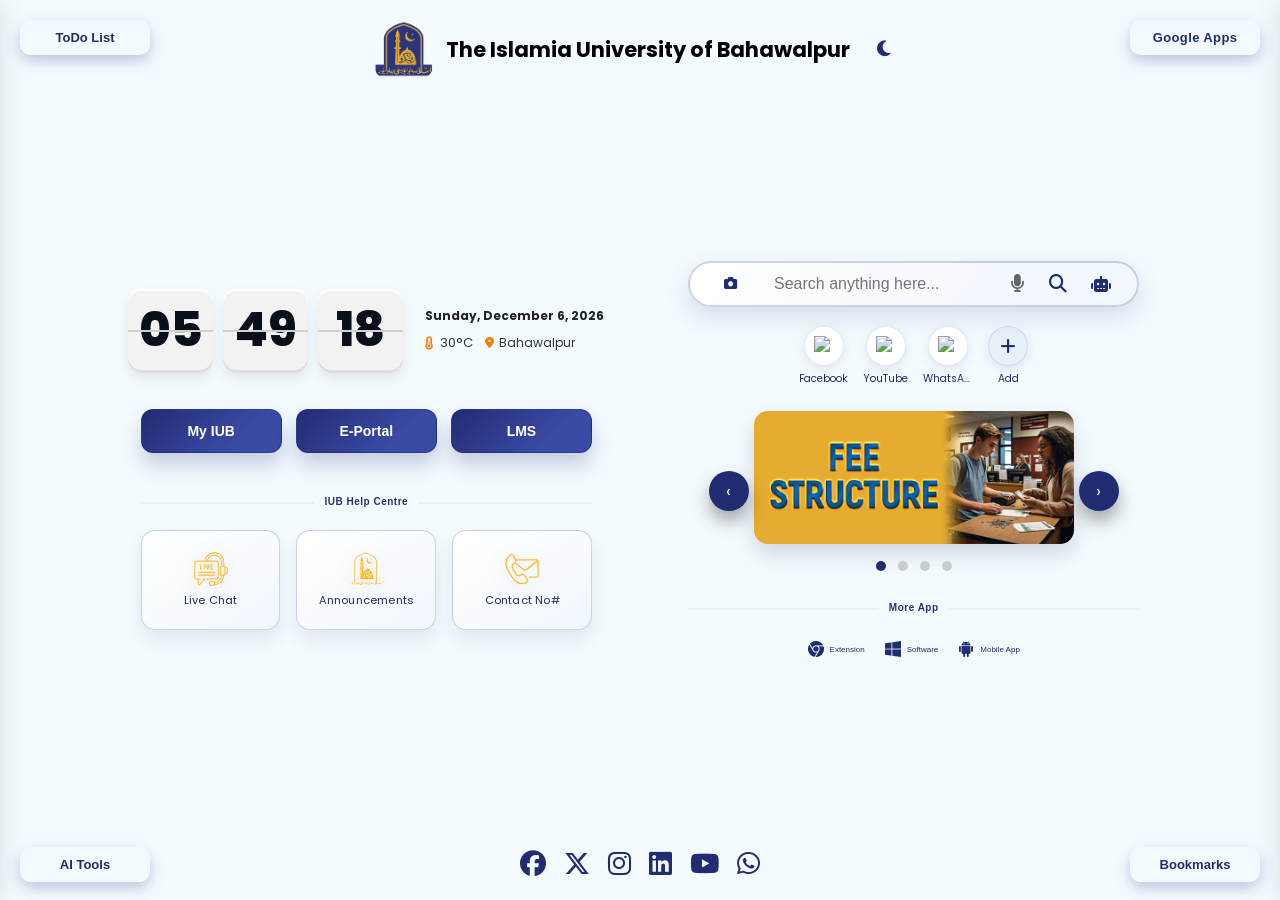
==== commit 39f60bbf: "njh" ====
--- a/index.html
+++ b/index.html
@@ -74,10 +74,15 @@
       color: #ffffff;
     }
 
-    body.dark-mode .ai-panel {
+    body.dark-mode .ai-panel,
+    body.dark-mode .todo-panel {
       background: #151927;
       color: #f4f5ff;
       box-shadow: -12px 0 24px rgba(0, 0, 0, 0.6);
+    }
+
+    body.dark-mode .todo-panel {
+      box-shadow: 12px 0 24px rgba(0, 0, 0, 0.6);
     }
 
     body.dark-mode .ai-panel-btn {
@@ -157,6 +162,36 @@
 
     body.dark-mode .social-icon:hover {
       color: #ffffff;
+    }
+
+    body.dark-mode .todo-header h3 {
+      color: #fff;
+    }
+    body.dark-mode .todo-input, body.dark-mode .todo-time {
+      background: rgba(255,255,255,0.05);
+      border-color: rgba(255,255,255,0.1);
+      color: #fff;
+      color-scheme: dark;
+    }
+    body.dark-mode .todo-item {
+      background: rgba(255,255,255,0.03);
+      border-color: rgba(255,255,255,0.1);
+    }
+    body.dark-mode .todo-text {
+      color: #f4f5ff;
+    }
+    body.dark-mode .todo-time-display {
+      color: #aaa;
+    }
+
+    body.dark-mode .shortcut-icon {
+      background: rgba(255,255,255,0.05);
+      border-color: rgba(255,255,255,0.1);
+      box-shadow: 0 4px 10px rgba(0,0,0,0.4);
+    }
+    body.dark-mode .add-shortcut,
+    body.dark-mode .shortcut-item p {
+      color: #f4f5ff;
     }
 
     * {
@@ -429,6 +464,125 @@
       right: 0;
     }
 
+    /* ToDo panel */
+    .todo-panel {
+      position: fixed;
+      top: 0;
+      left: -360px;
+      width: 340px;
+      height: 100vh;
+      background: #ffffff;
+      box-shadow: 12px 0 30px rgba(0, 0, 0, 0.2);
+      padding: 26px 24px;
+      display: flex;
+      flex-direction: column;
+      gap: 20px;
+      transition: left 0.3s ease;
+      z-index: 1001;
+      overflow-y: auto;
+    }
+
+    .todo-panel.open {
+      left: 0;
+    }
+
+    .todo-header {
+      display: flex;
+      justify-content: space-between;
+      align-items: center;
+    }
+
+    .todo-header h3 {
+      margin: 0;
+      color: var(--navy);
+      font-size: 1.25rem;
+      letter-spacing: 0.07em;
+      text-transform: uppercase;
+    }
+
+    .todo-form {
+      display: flex;
+      flex-direction: column;
+      gap: 12px;
+    }
+
+    .todo-input, .todo-time {
+      width: 100%;
+      padding: 10px 14px;
+      border-radius: 8px;
+      border: 1px solid rgba(34,44,114,0.2);
+      font-size: 0.9rem;
+      outline: none;
+      font-family: inherit;
+    }
+
+    .todo-submit {
+      padding: 10px;
+      background: var(--navy);
+      color: white;
+      border: none;
+      border-radius: 8px;
+      cursor: pointer;
+      font-weight: 600;
+      transition: background 0.2s;
+    }
+
+    .todo-submit:hover {
+      background: var(--mustard);
+    }
+
+    .todo-list {
+      list-style: none;
+      padding: 0;
+      margin: 0;
+      display: flex;
+      flex-direction: column;
+      gap: 10px;
+    }
+
+    .todo-item {
+      background: #f8fbff;
+      border: 1px solid rgba(34,44,114,0.15);
+      border-radius: 10px;
+      padding: 12px;
+      display: flex;
+      justify-content: space-between;
+      align-items: center;
+    }
+
+    .todo-content {
+      display: flex;
+      flex-direction: column;
+      gap: 4px;
+      overflow: hidden;
+    }
+
+    .todo-text {
+      font-size: 0.95rem;
+      color: #05070f;
+      font-weight: 500;
+      word-wrap: break-word;
+    }
+
+    .todo-time-display {
+      font-size: 0.75rem;
+      color: #4d5272;
+    }
+
+    .todo-delete {
+      background: none;
+      border: none;
+      color: #dc3545;
+      cursor: pointer;
+      font-size: 1.1rem;
+      padding: 5px;
+      transition: transform 0.2s;
+    }
+
+    .todo-delete:hover {
+      transform: scale(1.1);
+    }
+
     .ai-panel-header {
       display: flex;
       justify-content: space-between;
@@ -703,7 +857,7 @@
   background: linear-gradient(125deg, #ffffff, #f4f8ff 70%);
   border: 2px solid rgba(34,44,114,0.2);
   box-shadow: 0 10px 24px rgba(34,44,114,0.15);
-  margin-bottom: 18px;
+  margin-bottom: 5px;
   gap: 8px;
 }
 
@@ -822,7 +976,7 @@
       position: relative;
       width: 100%;
       max-width: 320px;
-      margin-top: 10px;
+      margin-top: 0px;
     }
     .carousel-container img {
       width: 100%;
@@ -944,45 +1098,123 @@
       text-align: center;
       border-bottom: 2px solid rgba(0, 0, 0, 0.04);
       line-height: 0.1em;
-      margin: 20px auto 28px;
+      margin: 20px auto 12px;
     }
 
     .divider span {
       background: var(--bg);
-      padding: 0 13px;
+      padding: 0 10px;
       color: #283075;
-      font-weight: 700;
-      font-size: 15px;
+      font-weight: 600;
+      font-size: 10px;
       letter-spacing: 0.5px;
     }
 
+
+/* Shortcuts */
+.shortcuts-wrapper {
+  display: flex;
+  flex-wrap: wrap;
+  justify-content: center;
+  gap: 15px;
+  width: 100%;
+  max-width: 660px;
+  margin-top: 0px;
+  margin-bottom: 10px;
+}
+.shortcut-item {
+  display: flex;
+  flex-direction: column;
+  align-items: center;
+  gap: 5px;
+  cursor: pointer;
+  position: relative;
+  transition: transform 0.2s;
+}
+.shortcut-item:hover {
+  transform: scale(1.05);
+}
+.shortcut-icon {
+  width: 40px;
+  height: 40px;
+  border-radius: 50%;
+  background: #fff;
+  display: flex;
+  align-items: center;
+  justify-content: center;
+  box-shadow: 0 4px 10px rgba(34,44,114,0.1);
+  border: 1px solid rgba(34,44,114,0.1);
+  overflow: hidden;
+}
+.shortcut-icon img {
+  width: 20px;
+  height: 20px;
+  object-fit: contain;
+}
+.shortcut-item p {
+  font-size: 0.65rem;
+  color: var(--navy);
+  margin: 0;
+  max-width: 50px;
+  text-align: center;
+  white-space: nowrap;
+  overflow: hidden;
+  text-overflow: ellipsis;
+}
+.add-shortcut-btn {
+  background: rgba(34,44,114,0.05);
+  color: var(--navy);
+  font-size: 1.1rem;
+}
+.remove-shortcut {
+  position: absolute;
+  top: -5px;
+  right: -5px;
+  width: 16px;
+  height: 16px;
+  background: #dc3545;
+  color: white;
+  border-radius: 50%;
+  border: none;
+  font-size: 0.6rem;
+  display: flex;
+  align-items: center;
+  justify-content: center;
+  cursor: pointer;
+  opacity: 0;
+  transition: opacity 0.2s;
+}
+.shortcut-item:hover .remove-shortcut {
+  opacity: 1;
+}
 
 /* More app */
     .more-row {
   display: flex;
   justify-content: center;
-  gap: 35px;
+  gap: 20px;
   margin-top: 5px;
 }
 
 .more-button {
   display: flex;
-  flex-direction: column;
+  flex-direction: row;
   align-items: center;
+  gap: 6px;
   cursor: pointer;
   transition: transform 0.2s;
 }
 
 .more-button img {
-  width: 26px;
-  height: 26px;
-
+  width: 16px;
+  height: 16px;
 }
 
 .more-button p {
-  margin-top: 7px;
-  font-size: 0.65rem;
+  margin-top: 0;
+  font-size: 0.5rem;
   color: var(--navy);
+  font-weight: 500;
 }
 
 .more-button:hover {
@@ -1063,14 +1295,15 @@
       font-weight: 400;
     }
     .more-row {
-      gap: 20px;
+      gap: 12px;
+      flex-wrap: wrap;
     }
     .more-button img {
-      width: 22px;
-      height: 22px;
+      width: 14px;
+      height: 14px;
     }
     .more-button p {
-      font-size: 0.6rem;
+      font-size: 0.45rem;
     }
     .portal-row {
       justify-content: space-around;
@@ -1093,7 +1326,6 @@
 
      <!-- Google Apps Button -->
 <button class="corner-btn right" id="googleBtn" aria-label="Google Apps" title="Google Apps">
-  <i class="fa-brands fa-google"></i>
   <span>Google Apps</span>
 </button>
 
@@ -1334,7 +1566,7 @@
         <p>Chrome Web Store</p>
       </div>
 
-<div class="app-item" onclick="openApp('https://https://passwords.google.com/')">
+<div class="app-item" onclick="openApp('https://passwords.google.com/')">
         <img src="Assets/GoogleApps/PasswordsManager.png" alt="Passwords Manager " />
         <p>Passwords Manager </p>
       </div>
@@ -1418,8 +1650,32 @@
   </div>
 </aside>
 
-
-
+<!-- ToDo Panel -->
+<aside id="todoPanel" class="todo-panel" aria-hidden="true">
+  <div class="todo-header">
+    <h3>My Notes</h3>
+    <button id="todoPanelClose" class="modal-close" aria-label="Close ToDo Panel">&times;</button>
+  </div>
+  <form id="todoForm" class="todo-form">
+    <input type="text" id="todoInput" class="todo-input" placeholder="Enter your note..." required />
+    <input type="time" id="todoTimeInput" class="todo-time" />
+    <button type="submit" class="todo-submit">Save Note</button>
+  </form>
+  <ul id="todoList" class="todo-list"></ul>
+</aside>
+
+<!-- Add Shortcut Modal -->
+<div id="addShortcutModal" class="modal" style="display: none; position: fixed; top: 0; left: 0; width: 100vw; height: 100vh; background: rgba(0,0,0,0.5); z-index: 2000; align-items: center; justify-content: center;">
+  <div style="background: var(--bg); padding: 20px; border-radius: 14px; width: 300px; box-shadow: 0 10px 30px rgba(0,0,0,0.3); position: relative;">
+    <h3 style="color: var(--navy); margin-bottom: 15px; margin-top:0;">Add Shortcut</h3>
+    <input type="text" id="shortcutName" placeholder="Name" style="background: transparent; color: inherit; width: 100%; padding: 10px; margin-bottom: 10px; border-radius: 8px; border: 1px solid rgba(150,150,150,0.5);" autocomplete="off" />
+    <input type="url" id="shortcutUrl" placeholder="URL (e.g. https://...)" style="background: transparent; color: inherit; width: 100%; padding: 10px; margin-bottom: 15px; border-radius: 8px; border: 1px solid rgba(150,150,150,0.5);" autocomplete="off" />
+    <div style="display: flex; justify-content: flex-end; gap: 10px;">
+      <button id="cancelShortcutBtn" style="padding: 8px 12px; background: none; border: none; color: inherit; cursor: pointer; font-weight: 500;">Cancel</button>
+      <button id="saveShortcutBtn" style="padding: 8px 12px; background: var(--navy); color: white; border: none; border-radius: 8px; cursor: pointer; font-weight: 600;">Save</button>
+    </div>
+  </div>
+</div>
 
     <header>
       <div class="header-row">
@@ -1515,11 +1771,8 @@
           </div>
         </div>
 
-
-
-
-
-        
+        <!-- Shortcuts Container -->
+        <div class="shortcuts-wrapper" id="shortcutsWrapper"></div>
 
         <!-- sliders dot -->
         <div class="carousel-container">
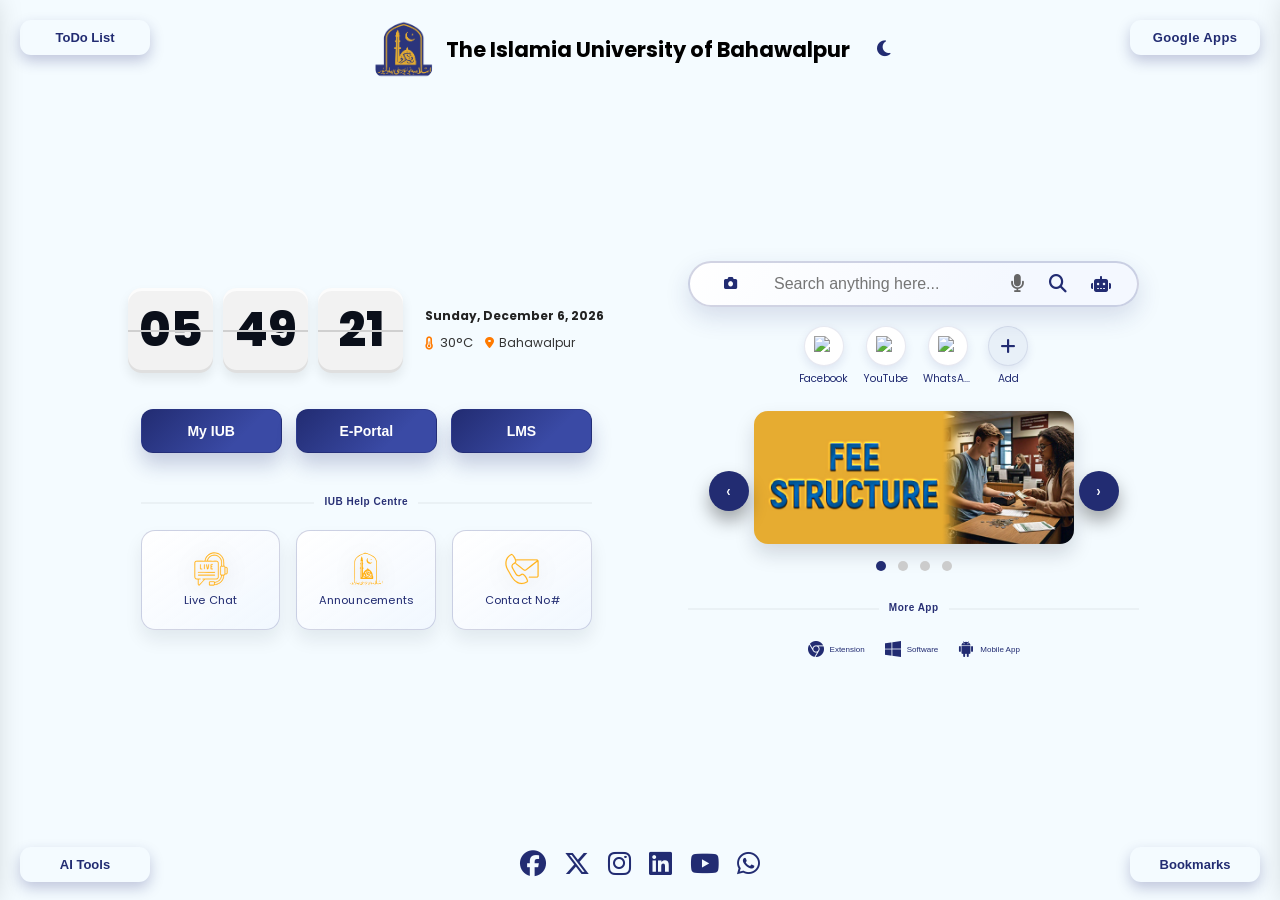
==== commit 079781d2: "Added new icons" ====
--- a/index.html
+++ b/index.html
@@ -386,14 +386,12 @@
     }
 
     .app-item img {
-      width: 46px;
-      height: 46px;
+      width: 52px;
+      height: 52px;
       object-fit: contain;
       border-radius: 12px;
       padding: 8px;
-      background: rgba(34,44,114,0.05);
-      border: 1px solid rgba(34,44,114,0.12);
-      box-shadow: 0 4px 12px rgba(34,44,114,0.08);
+    
     }
 
     .app-item:hover {
@@ -401,8 +399,8 @@
     }
 
     .app-item img {
-      width: 36px;
-      height: 36px;
+      width: 52px;
+      height: 52px;
       margin-bottom: 6px;
     }
 
@@ -1342,7 +1340,7 @@
 
 
       <div class="app-item" onclick="openApp('https://myaccount.google.com')">
-        <img src="Assets/GoogleApps/Account.png" alt="Account" />
+        <img src="Assets/Google Icone/Account.png" alt="Account" />
         <p>Account</p>
       </div>
 
@@ -1350,211 +1348,211 @@
 
 
       <div class="app-item" onclick="openApp('https://www.blogger.com')">
-        <img src="Assets/GoogleApps/Blogger.png" alt="Blogger" />
+        <img src="Assets/Google Icone/Blogger.png" alt="Blogger" />
         <p>Blogger</p>
       </div>
 
       <div class="app-item" onclick="openApp('https://www.google.com')">
-        <img src="Assets/GoogleApps/Search.png" alt="Search" />
+        <img src="Assets/Google Icone/Search.png" alt="Search" />
         <p>Search </p>
       </div>
 
 
       <div class="app-item" onclick="openApp('https://www.youtube.com/')">
-        <img src="Assets/GoogleApps/YouTube.png" alt="YouTube" />
+        <img src="Assets/Google Icone/Youtube.png" alt="YouTube" />
         <p>YouTube</p>
       </div>
 
 
 
       <div class="app-item" onclick="openApp('https://keep.google.com/')">
-        <img src="Assets/GoogleApps/Keep.png" alt="keep" />
+        <img src="Assets/Google Icone/Keep.png" alt="keep" />
         <p>Keep</p>
       </div>
 
 
       <div class="app-item" onclick="openApp('https://meet.google.com/')">
-        <img src="Assets/GoogleApps/Meeting.png" alt="Meeting" />
+        <img src="Assets/Google Icone/Meet.png" alt="Meeting" />
         <p>Meeting</p>
       </div>
 
 
       <div class="app-item" onclick="openApp('https://www.google.com/maps')">
-        <img src="Assets/GoogleApps/Maps.png" alt="Maps" />
+        <img src="Assets/Google Icone/Maps.png" alt="Maps" />
         <p>Maps</p>
       </div>
 
 
       <div class="app-item" onclick="openApp('https://gemini.google.com/')">
-        <img src="Assets/GoogleApps/Gemini.png" alt="Gemini" />
+        <img src="Assets/Google Icone/Gemini.png" alt="Gemini" />
         <p>Gemini</p>
       </div>
 
 
       <div class="app-item" onclick="openApp('https://news.google.com/')">
-        <img src="Assets/GoogleApps/News.png" alt="News" />
+        <img src="Assets/Google Icone/News.png" alt="News" />
         <p>News</p>
       </div>
 
 
       <div class="app-item" onclick="openApp('https://mail.google.com/')">
-        <img src="Assets/GoogleApps/Mail.png" alt="Mail" />
+        <img src="Assets/Google Icone/gmail-icon.png" alt="Mail" />
         <p>Mail</p>
       </div>
 
 
       <div class="app-item" onclick="openApp('https://mail.google.com/chat')">
-        <img src="Assets/GoogleApps/Chat.png" alt="Chat" />
+        <img src="Assets/Google Icone/Chat.png" alt="Chat" />
         <p>Chat</p>
       </div>
 
 
       <div class="app-item" onclick="openApp('https://contacts.google.com/')">
-        <img src="Assets/GoogleApps/Contacts.png" alt="Contacts" />
+        <img src="Assets/Google Icone/Contacts.png" alt="Contacts" />
         <p>Contacts</p>
       </div>
 
 
       <div class="app-item" onclick="openApp('https://drive.google.com/')">
-        <img src="Assets/GoogleApps/Drive.png" alt="Drive" />
+        <img src="Assets/Google Icone/Drive.png" alt="Drive" />
         <p>Drive</p>
       </div>
 
 
       <div class="app-item" onclick="openApp('https://calendar.google.com/')">
-        <img src="Assets/GoogleApps/Calendar.png" alt="Calendar" />
+        <img src="Assets/Google Icone/Calender.png" alt="Calendar" />
         <p>Calendar</p>
       </div>
 
 
       <div class="app-item" onclick="openApp('https://play.google.com/')">
-        <img src="Assets/GoogleApps/Play.png" alt="Play" />
+        <img src="Assets/Google Icone/Playstore.png" alt="Play" />
         <p>Play</p>
       </div>
 
 
       <div class="app-item" onclick="openApp('https://translate.google.com/')">
-        <img src="Assets/GoogleApps/Translate.png" alt="Translate" />
+        <img src="Assets/Google Icone/google-translate-icon.png" alt="Translate" />
         <p>Translate</p>
       </div>
 
 
       <div class="app-item" onclick="openApp('https://photos.google.com/')">
-        <img src="Assets/GoogleApps/Photos.png" alt="Photos" />
+        <img src="Assets/Google Icone/Photo.png" alt="Photos" />
         <p>Photos</p>
       </div>
 
 
       <div class="app-item" onclick="openApp('https://myadcenter.google.com/')">
-        <img src="Assets/GoogleApps/Myadcenter.png" alt="Myadcenter" />
+        <img src="Assets/Google Icone/MyAdCenter.png" alt="Myadcenter" />
         <p>Myadcenter</p>
       </div>
 
 
       <div class="app-item" onclick="openApp('https://www.google.com/shopping')">
-        <img src="Assets/GoogleApps/Shopping.png" alt="Shopping" />
+        <img src="Assets/Google Icone/Shopping.png" alt="Shopping" />
         <p>Shopping</p>
       </div>
 
 
       <div class="app-item" onclick="openApp('https://docs.google.com/videos')">
-        <img src="Assets/GoogleApps/Vid.png" alt="Vid" />
+        <img src="Assets/Google Icone/google-vids-icon.png" alt="Vid" />
         <p>Vid</p>
       </div>
 
 
       <div class="app-item" onclick="openApp('https://www.google.com/finance')">
-        <img src="Assets/GoogleApps/Finance.png" alt="Finance" />
+        <img src="Assets/Google Icone/Finance.png" alt="Finance" />
         <p>Finance</p>
       </div>
 
 
       <div class="app-item" onclick="openApp('https://docs.google.com/document')">
-        <img src="Assets/GoogleApps/Docs.png" alt="Docs" />
+        <img src="Assets/Google Icone/Docs.png" alt="Docs" />
         <p>Docs</p>
       </div>
 
 
 
       <div class="app-item" onclick="openApp('https://docs.google.com/spreadsheets')">
-        <img src="Assets/GoogleApps/Sheets.png" alt="Sheets" />
+        <img src="Assets/Google Icone/Sheets.png" alt="Sheets" />
         <p>Sheets</p>
       </div>
 
 
 
       <div class="app-item" onclick="openApp('https://docs.google.com/presentation')">
-        <img src="Assets/GoogleApps/Slides.png" alt="Slides" />
+        <img src="Assets/Google Icone/Slides.png" alt="Slides" />
         <p>Slides</p>
       </div>
 
 
 
       <div class="app-item" onclick="openApp('https://books.google.com')">
-        <img src="Assets/GoogleApps/Books.png" alt="Books" />
+        <img src="Assets/Google Icone/Books.png" alt="Books" />
         <p>Books</p>
       </div>
 
 
 
       <div class="app-item" onclick="openApp('https://classroom.google.com')">
-        <img src="Assets/GoogleApps/Classroom.png" alt="Classroom" />
+        <img src="Assets/Google Icone/Classroom.png" alt="Classroom" />
         <p>Classroom</p>
       </div>
 
 
 
       <div class="app-item" onclick="openApp('https://earth.google.com')">
-        <img src="Assets/GoogleApps/Earth.png" alt="Earth" />
+        <img src="Assets/Google Icone/Earth.png" alt="Earth" />
         <p>Earth</p>
       </div>
 
 
 
       <div class="app-item" onclick="openApp('https://www.google.com/interests/saved')">
-        <img src="Assets/GoogleApps/Saved.png" alt="Saved" />
+        <img src="Assets/Google Icone/Saved.png" alt="Saved" />
         <p>Saved</p>
       </div>
 
 
 
       <div class="app-item" onclick="openApp('https://artsandculture.google.com/')">
-        <img src="Assets/GoogleApps/ArtsandCulture.png" alt="Arts and Culture" />
+        <img src="Assets/Google Icone/ArtsandCulture.png" alt="Arts and Culture" />
         <p>Arts and Culture</p>
       </div>
 
 
 
       <div class="app-item" onclick="openApp('https://ads.google.com/')">
-        <img src="Assets/GoogleApps/GoogleAds.png" alt="Google Ads" />
+        <img src="Assets/Google Icone/GoogleAds.png" alt="Google Ads" />
         <p>Google Ads</p>
       </div>
 
 
 
       <div class="app-item" onclick="openApp('https://www.google.com/')">
-        <img src="Assets/GoogleApps/MerchantCenter.png" alt="Merchant Center" />
+        <img src="Assets/Google Icone/MerchantCenter.png" alt="Merchant Center" />
         <p>Merchant Center</p>
       </div>
 
 
 
       <div class="app-item" onclick="openApp('https://one.google.com/')">
-        <img src="Assets/GoogleApps/GoogleOne.png" alt="Google One " />
+        <img src="Assets/Google Icone/GoogleOne.png" alt="Google One " />
         <p>Google One</p>
       </div>
 
 
 
       <div class="app-item" onclick="openApp('https://www.google.com/travel')">
-        <img src="Assets/GoogleApps/Travel.png" alt="Travel" />
+        <img src="Assets/Google Icone/Travel.png" alt="Travel" />
         <p>Travel</p>
       </div>
 
 
 
       <div class="app-item" onclick="openApp('https://docs.google.com/forms')">
-        <img src="Assets/GoogleApps/Forms.png" alt="Forms" />
+        <img src="Assets/Google Icone/Docs.png" alt="Forms" />
         <p>Forms</p>
       </div>
 
@@ -1562,34 +1560,34 @@
 
         
       <div class="app-item" onclick="openApp('https://chromewebstore.google.com/')">
-        <img src="Assets/GoogleApps/chromewebstore.png" alt="Chrome Web Store" />
+        <img src="Assets/Google Icone/Chromewebstore.png" alt="Chrome Web Store" />
         <p>Chrome Web Store</p>
       </div>
 
 <div class="app-item" onclick="openApp('https://passwords.google.com/')">
-        <img src="Assets/GoogleApps/PasswordsManager.png" alt="Passwords Manager " />
+        <img src="Assets/Google Icone/Passwaord.png" alt="Passwords Manager " />
         <p>Passwords Manager </p>
       </div>
 
 
 
       <div class="app-item" onclick="openApp('https://analytics.google.com/analytics/web/provision')">
-        <img src="Assets/GoogleApps/GoogleAnalytics.png" alt="Google Analytics " />
+        <img src="Assets/Google Icone/Analytics.png" alt="Google Analytics " />
         <p>Google Analytics </p>
       </div>
 
 
 
       <div class="app-item" onclick="openApp('https://wallet.google.com/')">
-        <img src="Assets/GoogleApps/Wallet.png" alt="Wallet" />
+        <img src="Assets/Google Icone/Wallet.png" alt="Wallet" />
         <p>Wallet </p>
       </div>
       <div class="app-item" onclick="openApp('https://notebooklm.google.com/')">
-        <img src="Assets/GoogleApps/NotebookLM.png" alt="Notebook LM " />
+        <img src="Assets/Google Icone/Notebook.png" alt="Notebook LM " />
         <p>Notebook LM </p>
       </div>
       <div class="app-item" onclick="openApp('https://tasks.google.com/')">
-        <img src="Assets/GoogleApps/Tasks.png" alt="Tasks " />
+        <img src="Assets/Google Icone/Task.png" alt="Tasks " />
         <p>Tasks </p>
       </div>
         
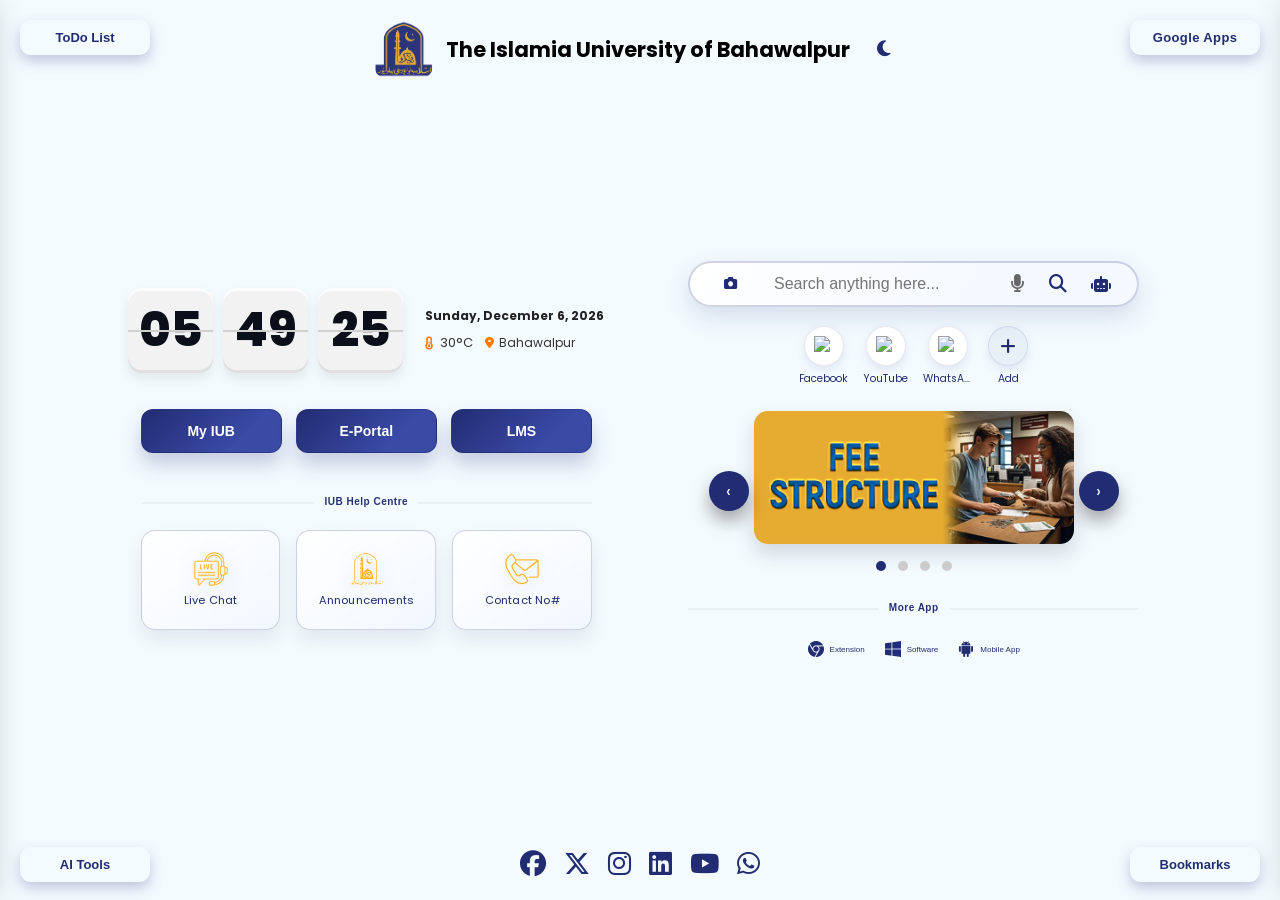
==== commit e55a7442: "nes" ====
--- a/index.html
+++ b/index.html
@@ -1340,7 +1340,7 @@
 
 
       <div class="app-item" onclick="openApp('https://myaccount.google.com')">
-        <img src="Assets/Google Icone/Account.png" alt="Account" />
+        <img src="Assets/Google Icone/Cloudidentity.png" alt="Account" />
         <p>Account</p>
       </div>
 
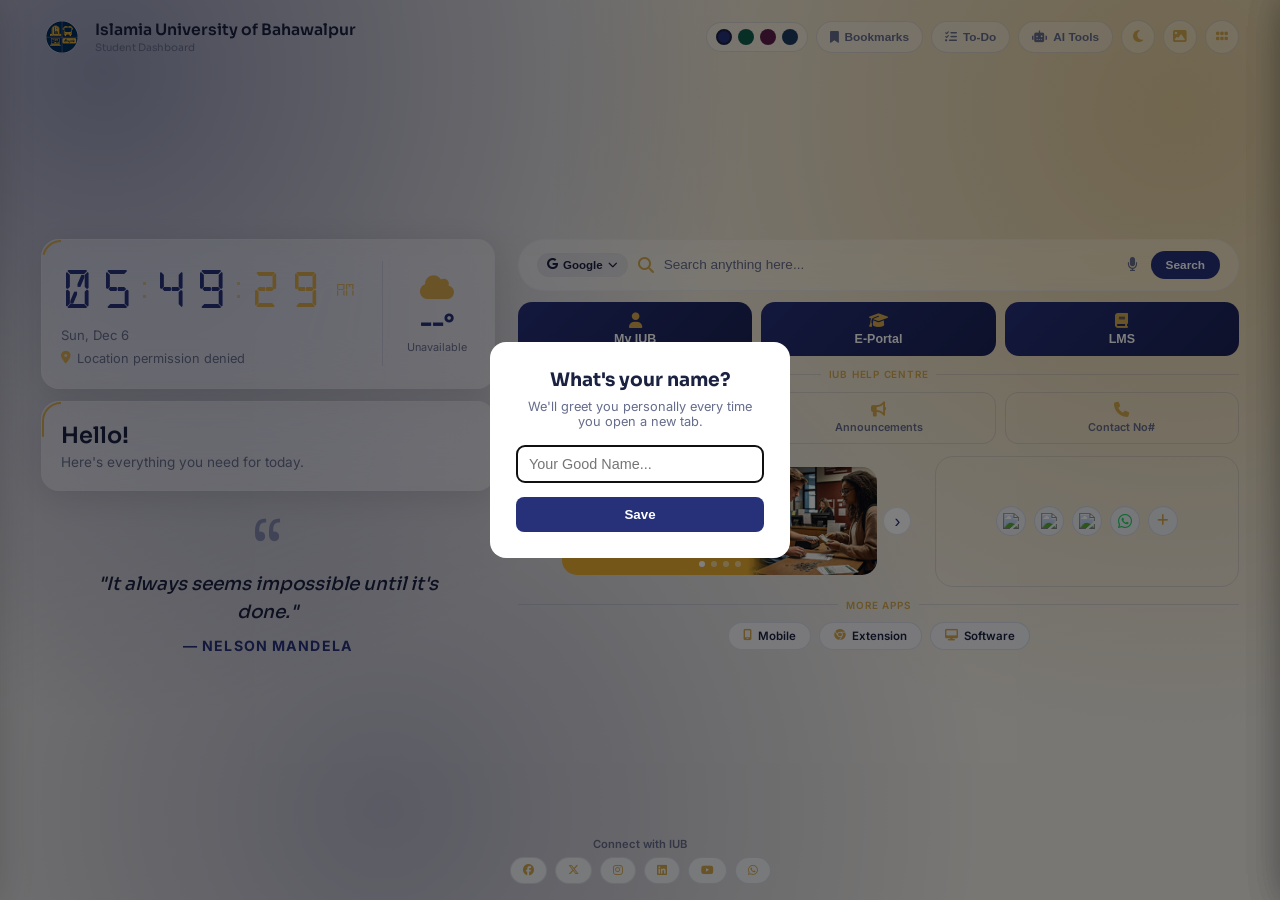
==== commit 491bc6c5: "v6.0" ====
--- a/index.html
+++ b/index.html
@@ -1,1845 +1,429 @@
-<!DOCTYPE html>
-<html lang="en">
+<!doctype html>
+<html lang="en" data-theme="light">
   <head>
     <meta charset="UTF-8" />
     <meta name="viewport" content="width=device-width, initial-scale=1.0" />
-    <title>IUB Dashboard</title>
-    <link rel="icon" type="image/png" href="logo.png" />
-    <link
-      href="https://fonts.googleapis.com/css2?family=Poppins:wght@300;400;600;700&display=swap"
-      rel="stylesheet"
-    />
+    <title>IUB New Tab</title>
+    <link rel="icon" type="image/png" href="assets/logo.png" />
+    <link href="https://fonts.googleapis.com/css2?family=Sora:wght@500;600;700&family=Inter:wght@400;500;600&family=Poppins:wght@500;600;700&family=Handjet:wght@400;700&display=swap" rel="stylesheet">
     <link
       rel="stylesheet"
       href="https://cdnjs.cloudflare.com/ajax/libs/font-awesome/6.5.1/css/all.min.css"
     />
+    <link rel="stylesheet" href="style.css" />
   </head>
-  <style>
-    :root {
-      --bg: #f4fbff;
-      --mustard: #222c72;
-      --navy: #222c72;
-      --card-bg: #ffffff;
-      --border: #e0ab1d;
-      --shadow: 0 10px 18px rgba(23, 38, 83, 0.06);
-      --accent-gold: #ffd200;
-      --more-icon-filter: drop-shadow(0 4px 12px rgba(34, 44, 114, 0.22)) sepia(0.9) saturate(3.2) hue-rotate(200deg);
-    }
-
-    body.dark-mode {
-      --bg: #12121c;
-      --card-bg: #1f1f28;
-      --border: rgba(255, 255, 255, 0.1);
-      --shadow: 0 10px 18px rgba(0, 0, 0, 0.6);
-      --navy: #c4c9e1;
-      --mustard: #c9a24b;
-      --more-icon-filter: drop-shadow(0 4px 12px rgba(0, 0, 0, 0.35)) sepia(0.85) saturate(2.2) hue-rotate(20deg);
-    }
-
-    body.dark-mode {
-      color: #ffffff;
-    }
-
-    body.dark-mode header h1 {
-      color: #ffffff;
-    }
-
-    body.dark-mode .date-box,
-    body.dark-mode .location-box,
-    body.dark-mode .weather-item,
-    body.dark-mode .portal-btn,
-    body.dark-mode .help-card p,
-    body.dark-mode .more-button p {
-      color: #ffffff;
-    }
-
-    body.dark-mode input::placeholder {
-      color: #999;
-    }
-
-    body.dark-mode #searchInput {
-      color: #ffffff;
-    }
-
-    body.dark-mode #googleModal {
-      background: #2d2d2d;
-      color: #ffffff;
-    }
-
-    body.dark-mode .modal-header h3 {
-      color: #ffffff;
-    }
-
-    body.dark-mode .app-item p {
-      color: #ffffff;
-    }
-
-    body.dark-mode .ai-panel,
-    body.dark-mode .todo-panel {
-      background: #151927;
-      color: #f4f5ff;
-      box-shadow: -12px 0 24px rgba(0, 0, 0, 0.6);
-    }
-
-    body.dark-mode .todo-panel {
-      box-shadow: 12px 0 24px rgba(0, 0, 0, 0.6);
-    }
-
-    body.dark-mode .ai-panel-btn {
-      background: rgba(255, 255, 255, 0.03);
-      border-color: rgba(255, 255, 255, 0.1);
-      color: #f4f5ff;
-      box-shadow: none;
-    }
-
-    body.dark-mode .time-box {
-      background: #3d3d3d;
-      color: #ffffff;
-    }
-
-    body.dark-mode .help-card {
-      background: #1f212a;
-      border-color: rgba(255, 255, 255, 0.08);
-      box-shadow: 0 10px 16px rgba(0, 0, 0, 0.6);
-    }
-
-    body.dark-mode .portal-btn {
-      background: var(--mustard);
-      border-color: transparent;
-      color: #fff;
-      box-shadow: 0 8px 18px rgba(0, 0, 0, 0.5);
-      letter-spacing: 0.04em;
-    }
-
-    body.dark-mode .header-toggle-btn,
-    body.dark-mode #googleBtn {
-      background: transparent;
-      border-color: transparent;
-      color: #fff;
-      box-shadow: 0 8px 18px rgba(0, 0, 0, 0.5);
-      letter-spacing: 0.04em;
-    }
-
-    body.dark-mode .divider span {
-      color: #f4f5ff;
-      background: rgba(255, 255, 255, 0.05);
-    }
-
-    body.dark-mode .help-centre {
-      color: #ffffff;
-    }
-
-    body.dark-mode .search-container {
-      background: rgba(255, 255, 255, 0.04);
-      border-color: rgba(255, 255, 255, 0.12);
-      box-shadow: 0 10px 20px rgba(0, 0, 0, 0.7);
-    }
-
-    body.dark-mode #voiceBtn,
-    body.dark-mode #searchBtn {
-      color: #999;
-    }
-
-    body.dark-mode .dot {
-      background-color: #555;
-    }
-
-    body.dark-mode .dot.active {
-      background-color: #e0ab1d;
-    }
-
-    body.dark-mode .modal-close {
-      color: #ffffff;
-    }
-
-    body.dark-mode .modal-close:hover {
-      color: var(--mustard);
-    }
-
-    body.dark-mode .social-icon {
-      color: var(--mustard);
-    }
-
-    body.dark-mode .social-icon:hover {
-      color: #ffffff;
-    }
-
-    body.dark-mode .todo-header h3 {
-      color: #fff;
-    }
-    body.dark-mode .todo-input, body.dark-mode .todo-time {
-      background: rgba(255,255,255,0.05);
-      border-color: rgba(255,255,255,0.1);
-      color: #fff;
-      color-scheme: dark;
-    }
-    body.dark-mode .todo-item {
-      background: rgba(255,255,255,0.03);
-      border-color: rgba(255,255,255,0.1);
-    }
-    body.dark-mode .todo-text {
-      color: #f4f5ff;
-    }
-    body.dark-mode .todo-time-display {
-      color: #aaa;
-    }
-
-    body.dark-mode .shortcut-icon {
-      background: rgba(255,255,255,0.05);
-      border-color: rgba(255,255,255,0.1);
-      box-shadow: 0 4px 10px rgba(0,0,0,0.4);
-    }
-    body.dark-mode .add-shortcut,
-    body.dark-mode .shortcut-item p {
-      color: #f4f5ff;
-    }
-
-    * {
-      box-sizing: border-box;
-      margin: 0;
-      padding: 0;
-      font-family: "Poppins", sans-serif;
-    }
-
-    /* Full screen centering */
-body {
-  background: var(--bg);
-  margin: 0;
-  padding: 0;
-  height: 100vh;
-  display: flex;
-  justify-content: center;
-  align-items: center;
-}
-
-/* Main container */
-.main {
-  display: flex;
-  flex-wrap: wrap;
-  justify-content: center;
-  align-items: center;
-  gap: 3.5vw;
-  width: 90vw;
-  max-width: 1050px;
-  min-width: 300px;
-  height: auto;
-}
-
-/* Shared section styles */
-.left-section,
-.right-section {
-  display: flex;
-  flex-direction: column;
-  align-items: center;
-  justify-content: space-between;
-  flex: 1 1 300px; /* auto shrink/grow with min width */
-  min-width: 250px;
-  max-width: 600px;
-  height: auto;
-  padding: 5vh 2vw;
-}
-
-/* Optional: Specific left-section tweaks */
-.left-section {
-   gap: 14px;
-   margin-top: 18px;
-}
-
-.right-section {
-  gap: 14px;
-  margin-top: 18px;
-}
-
-
-
-
-  /* corner buttone */
-    .corner-btn {
-      position: fixed;
-      top: 20px;
-      padding: 10px 16px;
-      border-radius: 11px;
-      background: transparent;
-      color: var(--navy);
-      font-weight: 600;
-      font-size: 13px;
-      border: none;
-      cursor: pointer;
-      z-index: 999;
-      transition: transform 0.2s ease;
-      box-shadow: 0 6px 14px rgba(34, 44, 114, 0.25);
-      display: inline-flex;
-      align-items: center;
-      justify-content: center;
-      gap: 6px;
-      min-width: 130px;
-      white-space: nowrap;
-    }
-    .corner-btn:hover {
-      transform: translateY(-2px);
-    }
-    .left {
-      left: 20px;
-    }
-    .right {
-      right: 20px;
-    }
-
-    /* ensure corner icons match size */
-    .header-toggle-btn i,
-    #googleBtn i {
-      font-size: 18px;
-      line-height: 1;
-    }
-
-    header {
-      position: absolute;
-      top: 20px;
-      left: 50%;
-      transform: translateX(-50%);
-      text-align: center;
-      z-index: 1;
-    }
-    .header-row {
-      display: flex;
-      align-items: center;
-      justify-content: center;
-      gap: 13px;
-    }
-    .logo {
-      width: 58px;
-      height: 58px;
-      border-radius: 11px;
-    }
-    .header-row h1 {
-      font-size: 21px;
-      font-weight: 700;
-      color: black;
-    }
-    .header-toggle-btn {
-      border: none;
-      border-radius: 999px;
-      padding: 6px 14px;
-      background: transparent;
-      color: var(--navy);
-      display: flex;
-      align-items: center;
-      gap: 6px;
-      font-size: 0.85rem;
-      font-weight: 600;
-      letter-spacing: 0.05em;
-      cursor: pointer;
-      transition: transform 0.2s ease, box-shadow 0.2s ease;
-    }
-    .header-toggle-btn:hover {
-      transform: translateY(-2px);
-      box-shadow: 0 8px 14px rgba(14, 33, 89, 0.15);
-    }
-
-
-
-
-    /* google app  */
-    #googleBtn {
-      letter-spacing: 0.03em;
-    }
-
-    #googleModal {
-      display: none;
-      position: fixed;
-      top: 80px;
-      right: 20px;
-      width: 300px;
-      height: calc(100vh - 200px);
-      background: #fff;
-      border-radius: 11px;
-      box-shadow: 0 0 12px rgba(0,0,0,0.2);
-      padding: 18px;
-      z-index: 1000;
-      overflow: hidden;
-    }
-
-    .modal-content {
-      max-height: 100%;
-      overflow-y: auto;
-      overflow-x: hidden;
-      padding-right: 7px;
-      position: relative;
-    }
-
-
-
-
-    .app-grid {
-      display: grid;
-      grid-template-columns: repeat(3, 1fr);
-      gap: 14px;
-      margin-top: 9px;
-    }
-
-    .app-item {
-      display: flex;
-      flex-direction: column;
-      align-items: center;
-      cursor: pointer;
-      transition: transform 0.2s;
-    }
-
-    .app-item img {
-      width: 52px;
-      height: 52px;
-      object-fit: contain;
-      border-radius: 12px;
-      padding: 8px;
-    
-    }
-
-    .app-item:hover {
-      transform: scale(1.05);
-    }
-
-    .app-item img {
-      width: 52px;
-      height: 52px;
-      margin-bottom: 6px;
-    }
-
-    .app-item p {
-      font-size: 0.72rem;
-      color: #333;
-      text-align: center;
-      margin: 0;
-    }
-
-    .modal-header {
-      display: flex;
-      justify-content: space-between;
-      align-items: center;
-      gap: 13px;
-      margin-bottom: 13px;
-    }
-
-    .modal-header h3 {
-      font-size: 1.05rem;
-      color: var(--navy);
-      margin: 0;
-    }
-
-    .modal-close {
-      background: none;
-      border: none;
-      font-size: 1.5rem;
-      line-height: 1;
-      color: var(--navy);
-      cursor: pointer;
-      padding: 0;
-      transition: color 0.3s ease, transform 0.2s ease;
-    }
-    .modal-close:hover {
-      color: var(--mustard);
-      transform: scale(1.2);
-    }
-
-
-    /* AI panel */
-    .ai-panel {
-      position: fixed;
-      top: 0;
-      right: -360px;
-      width: 340px;
-      height: 100vh;
-      background: #ffffff;
-      box-shadow: -12px 0 30px rgba(0, 0, 0, 0.2);
-      padding: 26px 24px;
-      display: flex;
-      flex-direction: column;
-      gap: 20px;
-      transition: right 0.3s ease;
-      z-index: 1001;
-    }
-
-    .ai-panel.open {
-      right: 0;
-    }
-
-    /* ToDo panel */
-    .todo-panel {
-      position: fixed;
-      top: 0;
-      left: -360px;
-      width: 340px;
-      height: 100vh;
-      background: #ffffff;
-      box-shadow: 12px 0 30px rgba(0, 0, 0, 0.2);
-      padding: 26px 24px;
-      display: flex;
-      flex-direction: column;
-      gap: 20px;
-      transition: left 0.3s ease;
-      z-index: 1001;
-      overflow-y: auto;
-    }
-
-    .todo-panel.open {
-      left: 0;
-    }
-
-    .todo-header {
-      display: flex;
-      justify-content: space-between;
-      align-items: center;
-    }
-
-    .todo-header h3 {
-      margin: 0;
-      color: var(--navy);
-      font-size: 1.25rem;
-      letter-spacing: 0.07em;
-      text-transform: uppercase;
-    }
-
-    .todo-form {
-      display: flex;
-      flex-direction: column;
-      gap: 12px;
-    }
-
-    .todo-input, .todo-time {
-      width: 100%;
-      padding: 10px 14px;
-      border-radius: 8px;
-      border: 1px solid rgba(34,44,114,0.2);
-      font-size: 0.9rem;
-      outline: none;
-      font-family: inherit;
-    }
-
-    .todo-submit {
-      padding: 10px;
-      background: var(--navy);
-      color: white;
-      border: none;
-      border-radius: 8px;
-      cursor: pointer;
-      font-weight: 600;
-      transition: background 0.2s;
-    }
-
-    .todo-submit:hover {
-      background: var(--mustard);
-    }
-
-    .todo-list {
-      list-style: none;
-      padding: 0;
-      margin: 0;
-      display: flex;
-      flex-direction: column;
-      gap: 10px;
-    }
-
-    .todo-item {
-      background: #f8fbff;
-      border: 1px solid rgba(34,44,114,0.15);
-      border-radius: 10px;
-      padding: 12px;
-      display: flex;
-      justify-content: space-between;
-      align-items: center;
-    }
-
-    .todo-content {
-      display: flex;
-      flex-direction: column;
-      gap: 4px;
-      overflow: hidden;
-    }
-
-    .todo-text {
-      font-size: 0.95rem;
-      color: #05070f;
-      font-weight: 500;
-      word-wrap: break-word;
-    }
-
-    .todo-time-display {
-      font-size: 0.75rem;
-      color: #4d5272;
-    }
-
-    .todo-delete {
-      background: none;
-      border: none;
-      color: #dc3545;
-      cursor: pointer;
-      font-size: 1.1rem;
-      padding: 5px;
-      transition: transform 0.2s;
-    }
-
-    .todo-delete:hover {
-      transform: scale(1.1);
-    }
-
-    .ai-panel-header {
-      display: flex;
-      justify-content: space-between;
-      align-items: center;
-    }
-
-    .ai-panel-header h3 {
-      margin: 0;
-      color: var(--navy);
-      font-size: 1.25rem;
-      letter-spacing: 0.07em;
-      text-transform: uppercase;
-    }
-
-    .ai-panel-buttons {
-      display: flex;
-      flex-direction: column;
-      gap: 12px;
-    }
-
-    .ai-panel-btn {
-      display: flex;
-      align-items: center;
-      gap: 14px;
-      padding: 14px 16px;
-      border-radius: 14px;
-      border: 1px solid rgba(34,44,114,0.15);
-      background: #f8fbff;
-      cursor: pointer;
-      transition: transform 0.2s ease, box-shadow 0.2s ease;
-      text-align: left;
-      box-shadow: inset 0 1px 0 rgba(255,255,255,0.6);
-    }
-
-    .ai-panel-btn:hover {
-      transform: translateX(-2px);
-      box-shadow: 6px 10px 20px rgba(34,44,114,0.15);
-    }
-
-    .ai-icon {
-      width: 42px;
-      height: 42px;
-      border-radius: 12px;
-      background: #eef2ff;
-      display: flex;
-      align-items: center;
-      justify-content: center;
-      font-size: 20px;
-      color: var(--navy);
-    }
-
-    .ai-panel-btn span {
-      display: flex;
-      flex-direction: column;
-      gap: 3px;
-    }
-
-    .ai-panel-btn strong {
-      display: block;
-      font-size: 1rem;
-      color: #05070f;
-    }
-
-    .ai-panel-btn span small {
-      color: #4d5272;
-      font-size: 0.75rem;
-      line-height: 1.4;
-    }
-
-
-
-
-   .time-section{
-  display:flex;
-  align-items:center;
-  gap:22px;
-}
-
-/* time boxes row */
-.time-row{
-  display:flex;
-  gap:10px;
-}
-
-/* time boxes */
-.time-box{
-  position:relative;
-  width:85px;
-  height:85px;
-  background:#f2f2f2;
-  display:flex;
-  align-items:center;
-  justify-content:center;
-  font-size:48px;
-  font-weight:800;
-  border-radius:14px;
-  color:#0a0f1a;
-  box-shadow: inset 0 3px 0 rgba(255,255,255,0.8),
-              inset 0 -3px 0 rgba(0,0,0,0.08),
-              0 6px 12px rgba(0,0,0,0.08);
-}
-
-/* flip line */
-.time-box::after{
-  content:"";
-  position:absolute;
-  top:50%;
-  left:0;
-  width:100%;
-  height:2px;
-  background:#d0d0d0;
-}
-
-/* right side info */
-.info-box{
-  display:flex;
-  flex-direction:column;
-  gap:8px;
-}
-
-/* date and location row */
-.date-location-row{
-  display:flex;
-  flex-direction:column;
-  gap:8px;
-  align-items:flex-start;
-  font-weight:500;
-  font-size:13px;
-  color:#333;
-}
-
-/* date */
-.date-box{
-  font-weight:700;
-  color:#222;
-  font-size:12px;
-  white-space:nowrap; /* keep date on a single line */
-}
-
-/* weather + location */
-.location-temp-row{
-  display:flex;
-  gap:12px;
-  align-items:center;
-  font-size:13px;
-}
-
-.temperature{
-  display:flex;
-  align-items:center;
-  gap:4px;
-  font-weight:400;
-}
-
-.weather-item{
-  background:transparent;
-  color:#333;
-  padding:0;
-  box-shadow:none;
-  font-weight:400;
-  font-size:13px;
-}
-
-.weather-item i{
-  color:#ff7a00;
-  margin-right: 3px;
-}
-
-.location-box{
-  display:flex;
-  align-items:center;
-  gap:5px;
-  font-weight:400;
-  color:#333;
-  font-size:12px;
-  white-space:nowrap; /* keep icon and label together */
-}
-
-.location-box i{
-  color:#ff7a00;
-}
-    .help-row {
-      display: flex;
-      gap: 16px;
-      width: 100%;
-      justify-content: space-between;
-    }
-    .help-card {
-      background: linear-gradient(145deg, rgba(255,255,255,0.96), rgba(241,247,255,0.9));
-      box-shadow: 0 10px 18px rgba(15, 23, 42, 0.08);
-      border: 1px solid rgba(34,44,114,0.2);
-      border-radius: 14px;
-      flex: 1 1 150px;
-      min-width: 110px;
-      max-width: 170px;
-      min-height: 100px;
-      display: flex;
-      flex-direction: column;
-      align-items: center;
-      justify-content: center;
-      padding: 12px 10px;
-      text-align: center;
-      gap: 6px;
-      cursor: pointer;
-      transition: transform 0.3s ease, border-color 0.3s ease;
-      overflow: hidden;
-    }
-    .help-card:hover {
-      transform: translateY(-3px);
-      border-color: var(--navy);
-    }
-    .help-card img {
-      width: 34px;
-      height: 34px;
-      flex-shrink: 0;
-      filter: drop-shadow(0 4px 12px rgba(0,0,0,0.16)) sepia(0.7) saturate(2.5) hue-rotate(-10deg);
-    }
-
-    .help-card p {
-      font-size: 0.7rem;
-      margin: 0;
-      font-weight: 400;
-      color: #222c72;
-      letter-spacing: 0.2px;
-    }
-
-    .portal-row {
-      display: flex;
-      flex-wrap: nowrap;
-      gap: 14px;
-      width: 100%;
-      justify-content: space-between;
-      margin-top: 22px;
-      margin-bottom: 12px;
-      align-items: stretch;
-    }
-    .portal-btn {
-      background: linear-gradient(135deg, var(--navy), #3a4aa5 70%);
-      color: #ffffff;
-      border: 1px solid rgba(34, 44, 114, 0.45);
-      border-radius: 12px;
-      min-height: 44px;
-      flex: 1;
-      font-weight: 600;
-      font-size: 14px;
-      cursor: pointer;
-      box-shadow: 0 12px 20px rgba(34, 44, 114, 0.22);
-      transition: transform 0.3s ease, box-shadow 0.3s ease;
-    }
-    .portal-btn:hover {
-      transform: translateY(-2px);
-      box-shadow: 0 20px 28px rgba(34, 44, 114, 0.28);
-    }
-    .portal-btn:active {
-      transform: translateY(1px);
-      box-shadow: 0 8px 14px rgba(34, 44, 114, 0.25);
-    }
-
-    
-
-   
-
-  /* Search bar */
-  .search-container {
-  display: flex;
-  align-items: center;
-  width: 100%;
-  max-width: 660px;
-  height: 46px;
-  border-radius: 999px;
-  padding: 4px 16px;
-  background: linear-gradient(125deg, #ffffff, #f4f8ff 70%);
-  border: 2px solid rgba(34,44,114,0.2);
-  box-shadow: 0 10px 24px rgba(34,44,114,0.15);
-  margin-bottom: 5px;
-  gap: 8px;
-}
-
-#searchInput {
-  flex: 1;
-  border: none;
-  outline: none;
-  padding: 8px 12px;
-  font-size: 16px;
-  color: #111;
-  font-style: normal;
-  background: transparent;
-  font-weight: 500;
-}
-
-.search-container button {
-  border: none;
-  background: transparent;
-  cursor: pointer;
-  transition: transform 0.2s ease, background 0.2s ease;
-}
-
-.icon-btn {
-  width: 48px;
-  height: 48px;
-  border-radius: 50%;
-  display: flex;
-  align-items: center;
-  justify-content: center;
-  color: var(--navy);
-  background: rgba(34,44,114,0.08);
-  border: 1px solid transparent;
-}
-
-.icon-btn.accent {
-  background: var(--navy);
-  color: #fff;
-  border-color: var(--navy);
-}
-
-.icon-btn:hover {
-  transform: translateY(-1px);
-  background: rgba(34,44,114,0.2);
-}
-
-.icon-btn.active {
-  background: var(--mustard);
-  color: #fff;
-}
-
-.search-actions {
-  display: flex;
-  align-items: center;
-  gap: 6px;
-}
-
-.ai-mode-btn {
-  display: flex;
-  align-items: center;
-  justify-content: center;
-  width: 40px;
-  height: 40px;
-  border-radius: 50%;
-  border: 1px solid rgba(34,44,114,0.35);
-  background: rgba(34,44,114,0.08);
-  color: var(--navy);
-}
-
-.ai-mode-btn i {
-  font-size: 1rem;
-}
-
-.ai-mode-btn.active {
-  background: var(--navy);
-  color: #fff;
-  border-color: var(--navy);
-}
-
-#voiceBtn {
-  background: none;
-  border: none;
-  color: #666;
-  width: 34px;
-  cursor: pointer;
-  transition: color 0.3s ease, transform 0.2s ease;
-}
-
-#voiceBtn:hover {
-  color: var(--navy);
-  transform: scale(1.1);
-}
-
-#searchBtn {
-  background: none;
-  border: none;
-  color: #222c72;
-  width: 34px;
-  cursor: pointer;
-  transition: color 0.3s ease, transform 0.2s ease;
-}
-
-#searchBtn:hover {
-  color: var(--mustard);
-  transform: scale(1.15);
-}
-
-#voiceBtn i,
-#searchBtn i {
-  font-size: 18px;
-}
-
-
-    /* slider */
-
-    .carousel-container {
-      position: relative;
-      width: 100%;
-      max-width: 320px;
-      margin-top: 0px;
-    }
-    .carousel-container img {
-      width: 100%;
-      height: auto;
-      border-radius: 14px;
-      object-fit: cover;
-      box-shadow: 0 10px 20px rgba(15, 23, 42, 0.15);
-    }
-    .carrow {
-      position: absolute;
-      top: 50%;
-      transform: translateY(-50%);
-      width: 40px;
-      height: 40px;
-      background: var(--mustard);
-      color: #fff;
-      border: 1px solid transparent;
-      border-radius: 50%;
-      cursor: pointer;
-      box-shadow: 0 10px 18px rgba(0, 0, 0, 0.35);
-      font-size: 1.1rem;
-    }
-    .carrow:hover {
-      box-shadow: 0 15px 28px rgba(0, 0, 0, 0.6);
-    }
-    #prev {
-      left: -45px;
-    }
-    #next {
-      right: -45px;
-    }
-
-    .dots {
-  display: flex;
-  justify-content: center;
-  margin-top: 10px;
-  gap: 12px;
-}
-
-.dot {
-  width: 10px;
-  height: 10px;
-  background-color: #ccc;
-  border-radius: 50%;
-  cursor: pointer;
-  transition: background-color 0.3s;
-}
-
-.dot.active {
-  background-color: #222c72;
-}
-
-
-
-
-    footer {
-      position: fixed;
-      bottom: 20px;
-      left: 0;
-      right: 0;
-      display: flex;
-      justify-content: center;
-      align-items: center;
-    }
-    .footer-btn {
-      position: absolute;
-
-      transition: transform 0.2s ease;
-      padding: 10px 16px;
-      min-width: 130px;
-      font-size: 13px;
-      font-weight: 600;
-    }
-    .footer-btn:hover {
-      transform: translateY(-2px);
-    }
-    footer .left.footer-btn {
-      left: 20px;
-      top: -4px;
-    }
-    footer .right.footer-btn {
-      right: 20px;
-      top: -4px;
-    }
-    .social-footer {
-      display: flex;
-      justify-content: center;
-      gap: 18px;
-      margin: 0 100px;
-    }
-    .social-icon {
-      font-size: 26px;
-      color: var(--mustard);
-      cursor: pointer;
-      transition: color 0.3s, transform 0.2s ease;
-    }
-    .social-icon:hover {
-      color: var(--navy);
-      transform: scale(1.2);
-    }
-    .social-footer {
-      display: flex;
-      gap: 18px;
-      margin: 0 80px;
-      justify-content: center;
-    }
-
-    .help-centre {
-      color: #222c72;
-      font-weight: 650;
-      font-size: 16px;
-      text-align: left;
-      margin-top: -9px;
-    }
-
-    .divider {
-      width: 100%;
-      max-width: 560px;
-      text-align: center;
-      border-bottom: 2px solid rgba(0, 0, 0, 0.04);
-      line-height: 0.1em;
-      margin: 20px auto 12px;
-    }
-
-    .divider span {
-      background: var(--bg);
-      padding: 0 10px;
-      color: #283075;
-      font-weight: 600;
-      font-size: 10px;
-      letter-spacing: 0.5px;
-    }
-
-
-/* Shortcuts */
-.shortcuts-wrapper {
-  display: flex;
-  flex-wrap: wrap;
-  justify-content: center;
-  gap: 15px;
-  width: 100%;
-  max-width: 660px;
-  margin-top: 0px;
-  margin-bottom: 10px;
-}
-.shortcut-item {
-  display: flex;
-  flex-direction: column;
-  align-items: center;
-  gap: 5px;
-  cursor: pointer;
-  position: relative;
-  transition: transform 0.2s;
-}
-.shortcut-item:hover {
-  transform: scale(1.05);
-}
-.shortcut-icon {
-  width: 40px;
-  height: 40px;
-  border-radius: 50%;
-  background: #fff;
-  display: flex;
-  align-items: center;
-  justify-content: center;
-  box-shadow: 0 4px 10px rgba(34,44,114,0.1);
-  border: 1px solid rgba(34,44,114,0.1);
-  overflow: hidden;
-}
-.shortcut-icon img {
-  width: 20px;
-  height: 20px;
-  object-fit: contain;
-}
-.shortcut-item p {
-  font-size: 0.65rem;
-  color: var(--navy);
-  margin: 0;
-  max-width: 50px;
-  text-align: center;
-  white-space: nowrap;
-  overflow: hidden;
-  text-overflow: ellipsis;
-}
-.add-shortcut-btn {
-  background: rgba(34,44,114,0.05);
-  color: var(--navy);
-  font-size: 1.1rem;
-}
-.remove-shortcut {
-  position: absolute;
-  top: -5px;
-  right: -5px;
-  width: 16px;
-  height: 16px;
-  background: #dc3545;
-  color: white;
-  border-radius: 50%;
-  border: none;
-  font-size: 0.6rem;
-  display: flex;
-  align-items: center;
-  justify-content: center;
-  cursor: pointer;
-  opacity: 0;
-  transition: opacity 0.2s;
-}
-.shortcut-item:hover .remove-shortcut {
-  opacity: 1;
-}
-
-/* More app */
-    .more-row {
-  display: flex;
-  justify-content: center;
-  gap: 20px;
-  margin-top: 5px;
-}
-
-.more-button {
-  display: flex;
-  flex-direction: row;
-  align-items: center;
-  gap: 6px;
-  cursor: pointer;
-  transition: transform 0.2s;
-}
-
-.more-button img {
-  width: 16px;
-  height: 16px;
-}
-
-.more-button p {
-  margin-top: 0;
-  font-size: 0.5rem;
-  color: var(--navy);
-  font-weight: 500;
-}
-
-.more-button:hover {
-  transform: scale(1.05);
-}
-
-
-
-
-  /* responsive adjustments */
-  @media (max-width: 480px) {
-    .time-box {
-      width: 60px;
-      height: 60px;
-      font-size: 32px;
-      border-radius: 10px;
-    }
-    .logo {
-      width: 45px;
-      height: 45px;
-    }
-    .header-row h1 {
-      font-size: 16px;
-    }
-    .portal-btn {
-      padding: 5px 12px;
-      font-size: 12px;
-    }
-    .corner-btn {
-      padding: 6px 10px;
-      font-size: 12px;
-    }
-    .search-container {
-      max-width: 100%;
-      height: 44px;
-      padding: 3px 12px;
-      margin-bottom: 16px;
-    }
-    .search-container .icon-btn,
-    .ai-mode-btn {
-      width: 36px;
-      height: 36px;
-    }
-    .date-location-row {
-      flex-direction: column;
-      gap: 4px;
-      font-size: 11px;
-    }
-    .location-temp-row {
-      gap: 6px;
-      flex-wrap: wrap;
-    }
-    .date-box, .location-box, .temperature {
-      font-size: 9px;
-    }
-    .help-row {
-      flex-wrap: wrap;
-      gap: 10px;
-      justify-content: space-between;
-      width: 100%;
-    }
-    .help-card {
-      flex: 1 1 120px;
-      min-width: 100px;
-      max-width: 150px;
-      min-height: 100px;
-      padding: 10px 8px;
-      border-radius: 12px;
-      box-shadow: 0 8px 14px rgba(12, 20, 44, 0.08);
-    }
-    .help-card img {
-      width: 30px;
-      height: 30px;
-      filter: drop-shadow(0 4px 12px rgba(0,0,0,0.16)) sepia(0.7) saturate(2.5) hue-rotate(-10deg);
-    }
-    .help-card p {
-      font-size: 0.65rem;
-      font-weight: 400;
-    }
-    .more-row {
-      gap: 12px;
-      flex-wrap: wrap;
-    }
-    .more-button img {
-      width: 14px;
-      height: 14px;
-    }
-    .more-button p {
-      font-size: 0.45rem;
-    }
-    .portal-row {
-      justify-content: space-around;
-      gap: 6px;
-    }
-    .portal-btn {
-      min-width: 90px;
-      padding: 0 12px;
-      font-size: 12px;
-    }
-    .carousel-container {
-      max-width: 280px;
-    }
-  }
-
-  </style>
   <body>
-
-    <button class="corner-btn left" id="todoBtn">ToDo List</button>
-
-     <!-- Google Apps Button -->
-<button class="corner-btn right" id="googleBtn" aria-label="Google Apps" title="Google Apps">
-  <span>Google Apps</span>
-</button>
-
-<!-- Popup Modal -->
-<div id="googleModal" class="modal">
-  <div class="modal-content">
-    <div class="modal-header">
-      <h3>Google Apps</h3>
-      <button id="closeBtn" class="modal-close" aria-label="Close Google Apps modal">&times;</button>
-    </div>
-    <div class="app-grid">
-
-
-
-
-      <div class="app-item" onclick="openApp('https://myaccount.google.com')">
-        <img src="Assets/Google Icone/Cloudidentity.png" alt="Account" />
-        <p>Account</p>
-      </div>
-
-
-
-
-      <div class="app-item" onclick="openApp('https://www.blogger.com')">
-        <img src="Assets/Google Icone/Blogger.png" alt="Blogger" />
-        <p>Blogger</p>
-      </div>
-
-      <div class="app-item" onclick="openApp('https://www.google.com')">
-        <img src="Assets/Google Icone/Search.png" alt="Search" />
-        <p>Search </p>
-      </div>
-
-
-      <div class="app-item" onclick="openApp('https://www.youtube.com/')">
-        <img src="Assets/Google Icone/Youtube.png" alt="YouTube" />
-        <p>YouTube</p>
-      </div>
-
-
-
-      <div class="app-item" onclick="openApp('https://keep.google.com/')">
-        <img src="Assets/Google Icone/Keep.png" alt="keep" />
-        <p>Keep</p>
-      </div>
-
-
-      <div class="app-item" onclick="openApp('https://meet.google.com/')">
-        <img src="Assets/Google Icone/Meet.png" alt="Meeting" />
-        <p>Meeting</p>
-      </div>
-
-
-      <div class="app-item" onclick="openApp('https://www.google.com/maps')">
-        <img src="Assets/Google Icone/Maps.png" alt="Maps" />
-        <p>Maps</p>
-      </div>
-
-
-      <div class="app-item" onclick="openApp('https://gemini.google.com/')">
-        <img src="Assets/Google Icone/Gemini.png" alt="Gemini" />
-        <p>Gemini</p>
-      </div>
-
-
-      <div class="app-item" onclick="openApp('https://news.google.com/')">
-        <img src="Assets/Google Icone/News.png" alt="News" />
-        <p>News</p>
-      </div>
-
-
-      <div class="app-item" onclick="openApp('https://mail.google.com/')">
-        <img src="Assets/Google Icone/gmail-icon.png" alt="Mail" />
-        <p>Mail</p>
-      </div>
-
-
-      <div class="app-item" onclick="openApp('https://mail.google.com/chat')">
-        <img src="Assets/Google Icone/Chat.png" alt="Chat" />
-        <p>Chat</p>
-      </div>
-
-
-      <div class="app-item" onclick="openApp('https://contacts.google.com/')">
-        <img src="Assets/Google Icone/Contacts.png" alt="Contacts" />
-        <p>Contacts</p>
-      </div>
-
-
-      <div class="app-item" onclick="openApp('https://drive.google.com/')">
-        <img src="Assets/Google Icone/Drive.png" alt="Drive" />
-        <p>Drive</p>
-      </div>
-
-
-      <div class="app-item" onclick="openApp('https://calendar.google.com/')">
-        <img src="Assets/Google Icone/Calender.png" alt="Calendar" />
-        <p>Calendar</p>
-      </div>
-
-
-      <div class="app-item" onclick="openApp('https://play.google.com/')">
-        <img src="Assets/Google Icone/Playstore.png" alt="Play" />
-        <p>Play</p>
-      </div>
-
-
-      <div class="app-item" onclick="openApp('https://translate.google.com/')">
-        <img src="Assets/Google Icone/google-translate-icon.png" alt="Translate" />
-        <p>Translate</p>
-      </div>
-
-
-      <div class="app-item" onclick="openApp('https://photos.google.com/')">
-        <img src="Assets/Google Icone/Photo.png" alt="Photos" />
-        <p>Photos</p>
-      </div>
-
-
-      <div class="app-item" onclick="openApp('https://myadcenter.google.com/')">
-        <img src="Assets/Google Icone/MyAdCenter.png" alt="Myadcenter" />
-        <p>Myadcenter</p>
-      </div>
-
-
-      <div class="app-item" onclick="openApp('https://www.google.com/shopping')">
-        <img src="Assets/Google Icone/Shopping.png" alt="Shopping" />
-        <p>Shopping</p>
-      </div>
-
-
-      <div class="app-item" onclick="openApp('https://docs.google.com/videos')">
-        <img src="Assets/Google Icone/google-vids-icon.png" alt="Vid" />
-        <p>Vid</p>
-      </div>
-
-
-      <div class="app-item" onclick="openApp('https://www.google.com/finance')">
-        <img src="Assets/Google Icone/Finance.png" alt="Finance" />
-        <p>Finance</p>
-      </div>
-
-
-      <div class="app-item" onclick="openApp('https://docs.google.com/document')">
-        <img src="Assets/Google Icone/Docs.png" alt="Docs" />
-        <p>Docs</p>
-      </div>
-
-
-
-      <div class="app-item" onclick="openApp('https://docs.google.com/spreadsheets')">
-        <img src="Assets/Google Icone/Sheets.png" alt="Sheets" />
-        <p>Sheets</p>
-      </div>
-
-
-
-      <div class="app-item" onclick="openApp('https://docs.google.com/presentation')">
-        <img src="Assets/Google Icone/Slides.png" alt="Slides" />
-        <p>Slides</p>
-      </div>
-
-
-
-      <div class="app-item" onclick="openApp('https://books.google.com')">
-        <img src="Assets/Google Icone/Books.png" alt="Books" />
-        <p>Books</p>
-      </div>
-
-
-
-      <div class="app-item" onclick="openApp('https://classroom.google.com')">
-        <img src="Assets/Google Icone/Classroom.png" alt="Classroom" />
-        <p>Classroom</p>
-      </div>
-
-
-
-      <div class="app-item" onclick="openApp('https://earth.google.com')">
-        <img src="Assets/Google Icone/Earth.png" alt="Earth" />
-        <p>Earth</p>
-      </div>
-
-
-
-      <div class="app-item" onclick="openApp('https://www.google.com/interests/saved')">
-        <img src="Assets/Google Icone/Saved.png" alt="Saved" />
-        <p>Saved</p>
-      </div>
-
-
-
-      <div class="app-item" onclick="openApp('https://artsandculture.google.com/')">
-        <img src="Assets/Google Icone/ArtsandCulture.png" alt="Arts and Culture" />
-        <p>Arts and Culture</p>
-      </div>
-
-
-
-      <div class="app-item" onclick="openApp('https://ads.google.com/')">
-        <img src="Assets/Google Icone/GoogleAds.png" alt="Google Ads" />
-        <p>Google Ads</p>
-      </div>
-
-
-
-      <div class="app-item" onclick="openApp('https://www.google.com/')">
-        <img src="Assets/Google Icone/MerchantCenter.png" alt="Merchant Center" />
-        <p>Merchant Center</p>
-      </div>
-
-
-
-      <div class="app-item" onclick="openApp('https://one.google.com/')">
-        <img src="Assets/Google Icone/GoogleOne.png" alt="Google One " />
-        <p>Google One</p>
-      </div>
-
-
-
-      <div class="app-item" onclick="openApp('https://www.google.com/travel')">
-        <img src="Assets/Google Icone/Travel.png" alt="Travel" />
-        <p>Travel</p>
-      </div>
-
-
-
-      <div class="app-item" onclick="openApp('https://docs.google.com/forms')">
-        <img src="Assets/Google Icone/Docs.png" alt="Forms" />
-        <p>Forms</p>
-      </div>
-
-
-
-        
-      <div class="app-item" onclick="openApp('https://chromewebstore.google.com/')">
-        <img src="Assets/Google Icone/Chromewebstore.png" alt="Chrome Web Store" />
-        <p>Chrome Web Store</p>
-      </div>
-
-<div class="app-item" onclick="openApp('https://passwords.google.com/')">
-        <img src="Assets/Google Icone/Passwaord.png" alt="Passwords Manager " />
-        <p>Passwords Manager </p>
-      </div>
-
-
-
-      <div class="app-item" onclick="openApp('https://analytics.google.com/analytics/web/provision')">
-        <img src="Assets/Google Icone/Analytics.png" alt="Google Analytics " />
-        <p>Google Analytics </p>
-      </div>
-
-
-
-      <div class="app-item" onclick="openApp('https://wallet.google.com/')">
-        <img src="Assets/Google Icone/Wallet.png" alt="Wallet" />
-        <p>Wallet </p>
-      </div>
-      <div class="app-item" onclick="openApp('https://notebooklm.google.com/')">
-        <img src="Assets/Google Icone/Notebook.png" alt="Notebook LM " />
-        <p>Notebook LM </p>
-      </div>
-      <div class="app-item" onclick="openApp('https://tasks.google.com/')">
-        <img src="Assets/Google Icone/Task.png" alt="Tasks " />
-        <p>Tasks </p>
-      </div>
-        
-    </div>
+   <div class="app-shell">
+
+<div class="wallpaper-layer" id="wallpaperLayer"></div>
+
+<div class="wallpaper-panel" id="wallpaperPanel">
+  <span class="wallpaper-panel-title">Background Wallpaper</span>
+  <label class="wallpaper-upload-btn" for="wallpaperFileInput">
+    <i class="fa-solid fa-upload"></i> Choose Image
+  </label>
+  <input type="file" id="wallpaperFileInput" accept="image/*" hidden />
+  <div class="wallpaper-opacity-row">
+    <span>Opacity</span>
+    <input type="range" id="wallpaperOpacity" min="0" max="100" value="100" />
   </div>
+  <button class="wallpaper-remove-btn" id="wallpaperRemoveBtn">Remove Wallpaper</button>
 </div>
 
-<!-- AI Tools Panel -->
-<aside id="aiPanel" class="ai-panel" aria-hidden="true">
-  <div class="ai-panel-header">
-    <h3>Popular AI Tools</h3>
-    <button id="aiPanelClose" class="modal-close" aria-label="Close AI Tools">&times;</button>
-  </div>
-  <p>Choose a tool to open instantly in a new tab.</p>
-  <div class="ai-panel-buttons">
-    <button class="ai-panel-btn" data-url="https://chat.openai.com/">
-      <span class="ai-icon"><i class="fa-brands fa-openai"></i></span>
-      <span>
-        <strong>ChatGPT</strong>
-        <small>OpenAI's conversational assistant</small>
-      </span>
-    </button>
-    <button class="ai-panel-btn" data-url="https://bard.google.com/">
-      <span class="ai-icon"><i class="fa-brands fa-google"></i></span>
-      <span>
-        <strong>Bard</strong>
-        <small>Google's creative ideation partner</small>
-      </span>
-    </button>
-    <button class="ai-panel-btn" data-url="https://copilot.microsoft.com/">
-      <span class="ai-icon"><i class="fa-brands fa-microsoft"></i></span>
-      <span>
-        <strong>Copilot</strong>
-        <small>Microsoft's productivity copilot</small>
-      </span>
-    </button>
-    <button class="ai-panel-btn" data-url="https://www.perplexity.ai/">
-      <span class="ai-icon"><i class="fa-solid fa-compass-drafting"></i></span>
-      <span>
-        <strong>Perplexity</strong>
-        <small>Instant answers with credible sources</small>
-      </span>
-    </button>
-    <button class="ai-panel-btn" data-url="https://claude.ai/">
-      <span class="ai-icon"><i class="fa-solid fa-lightbulb"></i></span>
-      <span>
-        <strong>Claude</strong>
-        <small>Anthropic's research companion</small>
-      </span>
-    </button>
-    <button class="ai-panel-btn" data-url="https://gemini.google.com/">
-      <span class="ai-icon"><i class="fa-solid fa-rocket"></i></span>
-      <span>
-        <strong>Gemini</strong>
-        <small>Google's fast insight engine</small>
-      </span>
-    </button>
-  </div>
-</aside>
-
-<!-- ToDo Panel -->
-<aside id="todoPanel" class="todo-panel" aria-hidden="true">
-  <div class="todo-header">
-    <h3>My Notes</h3>
-    <button id="todoPanelClose" class="modal-close" aria-label="Close ToDo Panel">&times;</button>
-  </div>
-  <form id="todoForm" class="todo-form">
-    <input type="text" id="todoInput" class="todo-input" placeholder="Enter your note..." required />
-    <input type="time" id="todoTimeInput" class="todo-time" />
-    <button type="submit" class="todo-submit">Save Note</button>
-  </form>
-  <ul id="todoList" class="todo-list"></ul>
-</aside>
-
-<!-- Add Shortcut Modal -->
-<div id="addShortcutModal" class="modal" style="display: none; position: fixed; top: 0; left: 0; width: 100vw; height: 100vh; background: rgba(0,0,0,0.5); z-index: 2000; align-items: center; justify-content: center;">
-  <div style="background: var(--bg); padding: 20px; border-radius: 14px; width: 300px; box-shadow: 0 10px 30px rgba(0,0,0,0.3); position: relative;">
-    <h3 style="color: var(--navy); margin-bottom: 15px; margin-top:0;">Add Shortcut</h3>
-    <input type="text" id="shortcutName" placeholder="Name" style="background: transparent; color: inherit; width: 100%; padding: 10px; margin-bottom: 10px; border-radius: 8px; border: 1px solid rgba(150,150,150,0.5);" autocomplete="off" />
-    <input type="url" id="shortcutUrl" placeholder="URL (e.g. https://...)" style="background: transparent; color: inherit; width: 100%; padding: 10px; margin-bottom: 15px; border-radius: 8px; border: 1px solid rgba(150,150,150,0.5);" autocomplete="off" />
-    <div style="display: flex; justify-content: flex-end; gap: 10px;">
-      <button id="cancelShortcutBtn" style="padding: 8px 12px; background: none; border: none; color: inherit; cursor: pointer; font-weight: 500;">Cancel</button>
-      <button id="saveShortcutBtn" style="padding: 8px 12px; background: var(--navy); color: white; border: none; border-radius: 8px; cursor: pointer; font-weight: 600;">Save</button>
-    </div>
-  </div>
-</div>
-
-    <header>
-      <div class="header-row">
-        <img src="Assets/IUB-logo.png" alt="IUB Logo" class="logo" />
-        <h1>The Islamia University of Bahawalpur</h1>
-        <button id="themeToggleBtn" class="header-toggle-btn" aria-label="Toggle light/dark mode">
-          <i class="fa-solid fa-moon"></i>
+<!-- Top Bar -->
+    <div class="topbar" id="topbar">
+      <div class="brand">
+        <div class="crest"><img src="assets/logo.png" alt="IUB Logo" /></div>
+        <div class="brand-text">
+          Islamia University of Bahawalpur<small>Student Dashboard</small>
+        </div>
+      </div>
+      <div class="top-actions">
+        <div class="swatch-row" id="swatchRow">
+          <div
+            class="swatch active"
+            style="background: #26317a"
+            data-accent="#26317a"
+            data-accent2="#d4a94f"
+          ></div>
+          <div
+            class="swatch"
+            style="background: #0f5e4d"
+            data-accent="#0f5e4d"
+            data-accent2="#e0a458"
+          ></div>
+          <div
+            class="swatch"
+            style="background: #5e1f4a"
+            data-accent="#5e1f4a"
+            data-accent2="#d98a9c"
+          ></div>
+          <div
+            class="swatch"
+            style="background: #1c3a5e"
+            data-accent="#1c3a5e"
+            data-accent2="#4fb3d9"
+          ></div>
+        </div>
+        <button class="pill-btn" id="bookmarksBtn">
+          <i class="fa-solid fa-bookmark"></i> Bookmarks
         </button>
-      </div>
-    </header>
-
-    <div class="main">
-      <section class="left-section">
-        <div class="time-section">
-          <div class="time-row">
-            <div class="time-box" id="hours">00</div>
-            <div class="time-box" id="minutes">00</div>
-            <div class="time-box" id="seconds">00</div>
-          </div>
-          <div class="date-location-row">
-            <section class="date-box" id="date">Tuesday, 31 December 2024</section>
-            <div class="location-temp-row">
-              <div class="weather-item temperature">
-                <i class="fa-solid fa-temperature-half"></i>
-                <span id="tempVal">--°C</span>
+        <button class="pill-btn" id="todoBtn">
+          <i class="fa-solid fa-list-check"></i> To-Do
+        </button>
+        <button class="pill-btn" id="aiToolsBtn">
+          <i class="fa-solid fa-robot"></i> AI Tools
+        </button>
+        <div class="icon-toggle" id="themeToggle">
+          <i class="fa-solid fa-moon" id="themeIcon"></i>
+        </div>
+
+         <div class="icon-toggle" id="wallpaperBtn" title="Background wallpaper">
+      <i class="fa-solid fa-image"></i>
+    </div>
+
+        <div class="icon-toggle" id="googleAppsBtn" title="Google Apps">
+          <i class="fa-solid fa-grip"></i>
+        </div>
+      </div>
+    </div>
+
+    <!-- Main Grid -->
+     <div class="content-center">
+    <div class="main-grid">
+      <div class="col" id="leftCol">
+        <div class="card glass-card clock-card">
+          <svg class="border-trace">
+            <rect
+              x="1"
+              y="1"
+              width="calc(100% - 2px)"
+              height="calc(100% - 2px)"
+              rx="18"
+              pathLength="100"
+            ></rect>
+          </svg>
+          <div class="clock-weather-row">
+          <div class="clock-left">
+
+        <div class="digital-clock modern-clock" id="modernClock">
+        <span class="clock-reel" data-slot="h1"></span>
+        <span class="clock-reel" data-slot="h2"></span>
+        <span class="clock-sep">:</span>
+        <span class="clock-reel" data-slot="m1"></span>
+        <span class="clock-reel" data-slot="m2"></span>
+        <span class="clock-sep">:</span>
+        <span class="clock-reel clock-reel-sec" data-slot="s1"></span>
+        <span class="clock-reel clock-reel-sec" data-slot="s2"></span>
+        <span class="clock-ampm" id="clockAmPm">AM</span>
+      </div>
+              <div class="clock-date" id="clockDate"></div>
+              <div class="clock-loc" id="clockLoc">
+                <i class="fa-solid fa-location-dot"></i>
+                <span id="locationText">Locating...</span>
               </div>
-              <div class="location-box">
-                <i class="fa-solid fa-location-dot"></i>
-                <span id="location">Detecting location...</span>
+            </div>
+            <div class="weather-divider"></div>
+            <div
+              class="weather-right"
+              id="weatherWidget"
+              title="Click for more weather details"
+            >
+              <div class="weather-icon" id="weatherIcon">
+                <i class="fa-solid fa-cloud"></i>
               </div>
-            </div>
-          </div>
-        </div>
-
-          <div class="portal-row">
-            <button class="portal-btn" id="myiubBtn">My IUB</button>
-            <button class="portal-btn" id="eportalBtn">E-Portal</button>
-            <button class="portal-btn" id="lmsBtn">LMS</button>
-          </div>
-
-          <div class="divider">
-            <span>IUB Help Centre</span>
-          </div>
-
-        <div class="help-row">
-          <div class="help-card" id="liveChat">
-            <img src="Assets/live_chat.svg" alt="Live Chat" />
-            <p>Live Chat</p>
-          </div>
-          <div class="help-card" id="announcement">
-            <img src="Assets/announsments.svg" alt="Announcements" />
-            <p>Announcements</p>
-          </div>
-          <div class="help-card" id="contact">
-            <img src="Assets/phone_email.svg" alt="Contact" />
-            <p>Contact No#</p>
-          </div>
-        </div>
-      </section>
-
-
-
-
-      <!-- Right said -->
-
-      <section class="right-section">
-
-
-
-
-        <!-- Serchbar -->
-
-
-        <div class="search-container">
-          <button type="button" id="cameraBtn" class="icon-btn" aria-label="Camera search">
-            <i class="fa-solid fa-camera"></i>
+              <div class="weather-temp" id="weatherTemp">--&deg;</div>
+              <div class="weather-condition" id="weatherCondition">Loading</div>
+              <div class="weather-minmax" id="weatherMinMax"></div>
+            </div>
+          </div>
+        </div>
+
+        <div class="card glass-card greeting">
+          <svg class="border-trace">
+            <rect
+              x="1"
+              y="1"
+              width="calc(100% - 2px)"
+              height="calc(100% - 2px)"
+              rx="18"
+              pathLength="100"
+            ></rect>
+          </svg>
+          <h1 id="greetingText">Hello!</h1>
+          <p>Here's everything you need for today.</p>
+        </div>
+
+        <div class="quote-standalone">
+          <p class="quote-text" id="quoteText"></p>
+          <p class="quote-author" id="quoteAuthor"></p>
+        </div>
+      </div>
+
+      <div class="col" id="rightCol">
+        <div class="search-bar">
+          <button class="engine-btn" id="engineBtn">
+            <i class="fa-brands fa-google" id="engineIcon"></i>
+            <span id="engineLabel">Google</span>
+            <i class="fa-solid fa-chevron-down" style="font-size: 0.6rem"></i>
           </button>
+          <div class="engine-dropdown" id="engineDropdown">
+            <div
+              class="engine-option"
+              data-engine="Google"
+              data-icon="fa-brands fa-google"
+              data-url="https://www.google.com/search?q="
+            >
+              <i class="fa-brands fa-google"></i> Google
+            </div>
+            <div
+              class="engine-option"
+              data-engine="Bing"
+              data-icon="fa-brands fa-microsoft"
+              data-url="https://www.bing.com/search?q="
+            >
+              <i class="fa-brands fa-microsoft"></i> Bing
+            </div>
+            <div
+              class="engine-option"
+              data-engine="DuckDuckGo"
+              data-icon="fa-solid fa-shield-halved"
+              data-url="https://duckduckgo.com/?q="
+            >
+              <i class="fa-solid fa-shield-halved"></i> DuckDuckGo
+            </div>
+            <div
+              class="engine-option"
+              data-engine="Yahoo"
+              data-icon="fa-brands fa-yahoo"
+              data-url="https://search.yahoo.com/search?p="
+            >
+              <i class="fa-brands fa-yahoo"></i> Yahoo
+            </div>
+          </div>
+          <i class="fa-solid fa-magnifying-glass lead"></i>
           <input
             type="text"
             id="searchInput"
             placeholder="Search anything here..."
+            autocomplete="off"
           />
-          <div class="search-actions">
-            <button type="button" id="voiceBtn" class="icon-btn" aria-label="Voice search">
-              <i class="fa-solid fa-microphone"></i>
+          <button id="voiceBtn" class="voice-btn" aria-label="Voice search">
+            <i class="fa-solid fa-microphone"></i>
+          </button>
+          <button id="searchBtn">Search</button>
+        </div>
+
+        <div class="portal-row">
+          <button class="portal-btn" id="myIubBtn">
+            <i class="fa-solid fa-user"></i>My IUB
+          </button>
+          <button class="portal-btn" id="eportalBtn">
+            <i class="fa-solid fa-graduation-cap"></i>E-Portal
+          </button>
+          <button class="portal-btn" id="lmsBtn">
+            <i class="fa-solid fa-book"></i>LMS
+          </button>
+        </div>
+
+        <div class="divider">IUB Help Centre</div>
+
+        <div class="help-row">
+          <div class="help-card" id="liveChatBtn">
+            <i class="fa-solid fa-comments"></i>
+            <p>Live Chat</p>
+          </div>
+          <div class="help-card" id="announcementBtn">
+            <i class="fa-solid fa-bullhorn"></i>
+            <p>Announcements</p>
+          </div>
+          <div class="help-card" id="contactBtn">
+            <i class="fa-solid fa-phone"></i>
+            <p>Contact No#</p>
+          </div>
+        </div>
+
+        <div class="bottom-row">
+          <div class="slider-wrap">
+            <button
+              class="slide-arrow slide-arrow-left"
+              id="slidePrev"
+              aria-label="Previous slide"
+            >
+              &#8249;
             </button>
-            <button type="button" id="searchBtn" class="icon-btn accent" aria-label="Submit search">
-              <i class="fa-solid fa-magnifying-glass"></i>
+            <div class="card slider-card" id="sliderCard">
+              <a id="slideLink" href="#" target="_self">
+                <img id="slideImg" src="" alt="IUB announcement" />
+              </a>
+              <div class="slide-dots" id="slideDots"></div>
+            </div>
+            <button
+              class="slide-arrow slide-arrow-right"
+              id="slideNext"
+              aria-label="Next slide"
+            >
+              &#8250;
             </button>
-            <button type="button" id="aiModeBtn" class="ai-mode-btn" aria-label="AI mode">
-              <i class="fa-solid fa-robot"></i>
-            </button>
-          </div>
-        </div>
-
-        <!-- Shortcuts Container -->
-        <div class="shortcuts-wrapper" id="shortcutsWrapper"></div>
-
-        <!-- sliders dot -->
-        <div class="carousel-container">
-  <button class="carrow" id="prev">‹</button>
-  <img id="slide" src="Assets/fee_structure_ads.jpg" alt="Slide" />
-  <button class="carrow" id="next">›</button>
-  <div class="dots" id="dots"></div>
+          </div>
+          <div class="card shortcuts-card">
+            <div class="shortcuts-icons" id="shortcutsIcons"></div>
+          </div>
+        </div>
+
+        <div class="divider">More Apps</div>
+        <div class="more-apps-row">
+          <a
+            class="more-app-btn"
+            href="https://play.google.com/store/apps/details?id=com.AdeebTechLab.IUBportals"
+            target="_self"
+            ><i class="fa-solid fa-mobile-screen"></i> Mobile</a
+          >
+          <a
+            class="more-app-btn"
+            href="https://chromewebstore.google.com/search/iub"
+            target="_self"
+            ><i class="fa-brands fa-chrome"></i> Extension</a
+          >
+          <a
+            class="more-app-btn"
+            href="https://apps.microsoft.com/detail/9pl653tpwdch?hl=en-US&gl=PK"
+            target="_self"
+            ><i class="fa-solid fa-desktop"></i> Software</a
+          >
+        </div>
+      </div>
+    </div>
+   </div>
+   </div>
+<!-- Social Footer -->
+    <div class="global-footer">
+      <span class="social-label">Connect with IUB</span>
+      <div class="social-pills">
+        <a
+          class="social-pill"
+          href="https://www.facebook.com/iubwp"
+          target="_self"
+          ><i class="fa-brands fa-facebook"></i
+        ></a>
+        <a class="social-pill" href="https://x.com/theiubwp" target="_self"
+          ><i class="fa-brands fa-x-twitter"></i
+        ></a>
+        <a
+          class="social-pill"
+          href="https://www.instagram.com/theiubwp"
+          target="_self"
+          ><i class="fa-brands fa-instagram"></i
+        ></a>
+        <a
+          class="social-pill"
+          href="https://www.linkedin.com/school/the-islamia-university-of-bahawalpur/posts/?feedView=all"
+          target="_self"
+          ><i class="fa-brands fa-linkedin"></i
+        ></a>
+        <a
+          class="social-pill"
+          href="https://www.youtube.com/channel/UCaB7NBp3x31nVU2VoLS1a1Q"
+          target="_self"
+          ><i class="fa-brands fa-youtube"></i
+        ></a>
+        <a
+          class="social-pill"
+          href="https://www.whatsapp.com/channel/0029VaCyEBo3mFYBt94MvG18"
+          target="_self"
+          ><i class="fa-brands fa-whatsapp"></i
+        ></a>
+      </div>
+    </div>
+
+    <!-- Name Capture Modal -->
+    <div class="modal-overlay" id="nameModal">
+      <div class="modal-box">
+        <h3>What's your name?</h3>
+        <p>We'll greet you personally every time you open a new tab.</p>
+        <input
+          type="text"
+          id="nameInput"
+          placeholder="Your Good Name..."
+          maxlength="20"
+        />
+        <button id="saveNameBtn">Save</button>
+      </div>
+    </div>
+
+    <!-- Bookmarks Panel -->
+    <div class="side-panel" id="bookmarksPanel">
+      <div class="panel-header">
+        <h3>Bookmarks</h3>
+        <button class="panel-close" id="bookmarksClose">&times;</button>
+      </div>
+      <form id="bookmarkForm" class="panel-form">
+        <input
+          type="text"
+          id="bookmarkName"
+          placeholder="Specific link name (e.g. CS-301 Course Page)"
+          required
+        />
+        <input
+          type="url"
+          id="bookmarkUrl"
+          placeholder="Direct URL (not homepage)"
+          required
+        />
+        <textarea
+          id="bookmarkNote"
+          placeholder="Why you saved this"
+          rows="2"
+        ></textarea>
+        <select id="bookmarkCategory">
+          <option value="Academic">Academic</option>
+          <option value="Study">Study</option>
+          <option value="Social">Social</option>
+          <option value="Other">Other</option>
+        </select>
+        <button type="submit" class="panel-submit">Save Bookmark</button>
+      </form>
+      <div id="bookmarksList" class="panel-list"></div>
+    </div>
+
+    <!-- AI Tools Panel -->
+<div class="side-panel" id="aiToolsPanel">
+  <div class="panel-header">
+    <h3>AI Tools</h3>
+    <button class="panel-close" id="aiToolsClose">&times;</button>
+  </div>
+  <div class="ai-tools-grid" id="aiToolsGrid"></div>
 </div>
 
-
-
-
-           <!-- More app -->
-        <div class="divider">
-  <span>More App</span>
-</div>
-<div class="more-row">
-<div class="more-button" onclick="window.open('https://chromewebstore.google.com/search/iub', '_self')">
-    <img src="Assets/charome.png" alt="Extension" />
-    <p>Extension</p>
-  </div>
-  <div class="more-button" onclick="window.open('https://apps.microsoft.com/detail/9pl653tpwdch?hl=en-US&gl=PK', '_self')">
-    <img src="Assets/softwaer.png" alt="Software" />
-    <p>Software</p>
-  </div>
-  <div class="more-button" onclick="window.open('https://play.google.com/store/apps/details?id=com.AdeebTechLab.IUBportals', '_self')">
-    <img src="Assets/app.png" alt="Mobile App" />
-    <p>Mobile App</p>
-  </div>
-</div>
-
-
-
-
-      </section>
-
-
-
-
-
-
-<!-- Foter -->
-
-    <footer>
-      <button class="corner-btn left footer-btn" id="aiBtn">AI Tools</button>
-      <div class="social-footer">
-        <a href="https://www.facebook.com/iubwp"
-          ><i class="fa-brands fa-facebook social-icon"></i
-        ></a>
-        <a href="https://x.com/theiubwp"
-          ><i class="fa-brands fa-x-twitter social-icon"></i
-        ></a>
-        <a href="https://www.instagram.com/theiubwp"
-          ><i class="fa-brands fa-instagram social-icon"></i
-        ></a>
-        <a href="https://www.linkedin.com/school/the-islamia-university-of-bahawalpur/posts/?feedView=all"
-          ><i class="fa-brands fa-linkedin social-icon"></i
-        ></a>
-        <a href="https://www.youtube.com/channel/UCaB7NBp3x31nVU2VoLS1a1Q"
-          ><i class="fa-brands fa-youtube social-icon"></i
-        ></a>
-        <a href="https://www.whatsapp.com/channel/0029VaCyEBo3mFYBt94MvG18"
-          ><i class="fa-brands fa-whatsapp social-icon"></i
-        ></a>
-      </div>
-      <button class="corner-btn right footer-btn" id="bookmarkBtn">
-        Bookmarks
-      </button>
-    </footer>
+    <!-- Google Apps Panel -->
+    <div class="side-panel" id="googleAppsPanel">
+      <div class="panel-header">
+        <h3>Google Apps</h3>
+        <button class="panel-close" id="googleAppsClose">&times;</button>
+      </div>
+
+      <div class="google-apps-grid" id="googleAppsGrid"></div>
+      
+    </div>
+
+    <!-- To-Do Panel -->
+    <div class="side-panel panel-left" id="todoPanel">
+      <div class="panel-header">
+        <h3>My Notes</h3>
+        <button class="panel-close" id="todoClose">&times;</button>
+      </div>
+      <form id="todoForm" class="panel-form">
+        <input
+          type="text"
+          id="todoInput"
+          placeholder="Enter your note..."
+          required
+        />
+        <input type="time" id="todoTimeInput" />
+        <button type="submit" class="panel-submit">Save Note</button>
+      </form>
+      <div id="todoList" class="panel-list"></div>
+    </div>
 
     <script src="script.js"></script>
   </body>
--- a/style.css
+++ b/style.css
@@ -0,0 +1,1508 @@
+/* ============================= Variables & Reset ============================= */
+:root {
+  --accent: #26317a;
+  --accent2: #d4a94f;
+  --bg: #f3f0ea;
+  --card: #ffffff;
+  --border: rgba(38, 49, 122, 0.12);
+  --text: #1b2140;
+  --text-dim: #666c8c;
+  --radius: 18px;
+}
+
+html[data-theme="dark"] {
+  --bg: #0f111c;
+  --card: #191c2c;
+  --border: rgba(255, 255, 255, 0.08);
+  --text: #eef0fa;
+  --text-dim: #8d92b3;
+}
+
+html[data-theme="dark"] .glass-card {
+  box-shadow: 0 8px 32px rgba(0, 0, 0, 0.35);
+}
+
+* {
+  box-sizing: border-box;
+  margin: 0;
+  padding: 0;
+}
+
+html,
+body {
+  height: 100%;
+  overflow: hidden;
+}
+
+/* ============================= Base Layout ============================= */
+/* body {
+  background:
+    radial-gradient(circle at 8% 8%, color-mix(in srgb, var(--accent) 45%, transparent) 0%, transparent 45%),
+    radial-gradient(circle at 92% 12%, color-mix(in srgb, var(--accent2) 50%, transparent) 0%, transparent 45%),
+    radial-gradient(circle at 30% 90%, color-mix(in srgb, var(--accent) 30%, transparent) 0%, transparent 50%),
+    var(--bg);
+  color: var(--text);
+  font-family: 'Inter', sans-serif;
+  display: flex;
+  flex-direction: column;
+  align-items: center;
+  justify-content: center;
+  padding: 1.8vh 3.2vw;
+  transition: background 0.35s ease, color 0.3s ease;
+} */
+
+body {
+  background:
+    radial-gradient(circle at 8% 8%, color-mix(in srgb, var(--accent) 45%, transparent) 0%, transparent 45%),
+    radial-gradient(circle at 92% 12%, color-mix(in srgb, var(--accent2) 50%, transparent) 0%, transparent 45%),
+    radial-gradient(circle at 30% 90%, color-mix(in srgb, var(--accent) 30%, transparent) 0%, transparent 50%),
+    var(--bg);
+  color: var(--text);
+  font-family: 'Inter', sans-serif;
+  display: flex;
+  flex-direction: column;
+  align-items: center;
+  padding: 1.8vh 3.2vw;
+  transition: background 0.35s ease, color 0.3s ease;
+}
+
+.app-shell {
+  width: 100%;
+  max-width: 1500px;
+  flex: 1;
+  display: flex;
+  flex-direction: column;
+  min-height: 0;
+}
+
+.topbar {
+  display: flex;
+  justify-content: space-between;
+  align-items: center;
+  margin-bottom: 1.8vh;
+  flex-wrap: wrap;
+  gap: 8px;
+  min-height: 40px;
+}
+
+.content-center {
+  flex: 1;
+  display: flex;
+  align-items: center;
+  min-height: 0;
+}
+
+.main-grid {
+  display: grid;
+  grid-template-columns: 0.85fr 1.35fr;
+  gap: 1.8vw;
+  align-items: start;
+  width: 100%;
+}
+
+
+.col {
+  display: flex;
+  flex-direction: column;
+  justify-content: center;
+  gap: 1.3vh;
+  min-height: 0;
+}
+.card {
+  background: var(--card);
+  border: 1px solid var(--border);
+  border-radius: var(--radius);
+  padding: 1.5vh 1.3vw;
+}
+
+.glass-card {
+  position: relative;
+  background: color-mix(in srgb, var(--card) 32%, transparent);
+  backdrop-filter: blur(20px) saturate(140%);
+  -webkit-backdrop-filter: blur(20px) saturate(140%);
+  border: 1px solid color-mix(in srgb, white 35%, var(--border));
+  box-shadow: 0 8px 32px rgba(0, 0, 0, 0.1);
+}
+
+.border-trace {
+  position: absolute;
+  inset: 0;
+  width: 100%;
+  height: 100%;
+  pointer-events: none;
+  overflow: visible;
+}
+
+.border-trace rect {
+  fill: none;
+  stroke: var(--accent2);
+  stroke-width: 2px;
+  stroke-dasharray: 100;
+  stroke-dashoffset: 100;
+  transition: stroke-dashoffset 0.9s ease;
+}
+
+.glass-card:hover .border-trace rect {
+  stroke-dashoffset: 0;
+}
+/* .card {
+  background: var(--card);
+  border: 1px solid var(--border);
+  border-radius: var(--radius);
+  padding: 1.5vh 1.3vw;
+} */
+
+/* ============================= Header ============================= */
+.brand {
+  display: flex;
+  align-items: center;
+  gap: 12px;
+}
+
+.crest {
+  width: 42px;
+  height: 42px;
+  border-radius: 11px;
+  /* background: linear-gradient(145deg, var(--accent2), var(--accent)); */
+  display: flex;
+  align-items: center;
+  justify-content: center;
+  overflow: hidden;
+}
+
+.crest img {
+  width: 100%;
+  height: 100%;
+  object-fit: contain;
+  padding: 5px;
+}
+
+.brand-text {
+  font-family: "Sora", sans-serif;
+  font-weight: 600;
+  font-size: 0.98rem;
+}
+
+.brand-text small {
+  display: block;
+  font-size: 0.64rem;
+  color: var(--text-dim);
+  font-weight: 400;
+  margin-top: 1px;
+}
+
+.top-actions {
+  display: flex;
+  gap: 8px;
+  align-items: center;
+}
+
+.pill-btn {
+  display: flex;
+  align-items: center;
+  gap: 6px;
+
+   background: color-mix(in srgb, var(--card) 32%, transparent);
+  /* backdrop-filter: blur(20px) saturate(140%);
+  -webkit-backdrop-filter: blur(20px) saturate(140%); */
+
+  /* background: color-mix(in srgb, var(--accent2) 40%, var(--card)); */
+  /* background: var(--card); */
+  border: 1px solid var(--border);
+  color: var(--text-dim);
+  padding: 8px 13px;
+  border-radius: 999px;
+  font-size: 0.74rem;
+  font-weight: 600;
+  cursor: pointer;
+  transition:
+    border-color 0.2s ease,
+    transform 0.2s ease,
+    color 0.2s ease;
+}
+
+.pill-btn:hover {
+  border-color: var(--accent2);
+  color: var(--text);
+  transform: translateY(-2px);
+}
+
+.swatch-row {
+  display: flex;
+  gap: 6px;
+  align-items: center;
+
+   background: color-mix(in srgb, var(--card) 32%, transparent);
+  backdrop-filter: blur(20px) saturate(140%);
+  -webkit-backdrop-filter: blur(20px) saturate(140%);
+  /* background: var(--card); */
+  border: 1px solid var(--border);
+  padding: 6px 9px;
+  border-radius: 999px;
+}
+
+.swatch {
+  width: 16px;
+  height: 16px;
+  border-radius: 50%;
+  cursor: pointer;
+  border: 2px solid transparent;
+  transition:
+    transform 0.15s ease,
+    border-color 0.15s ease;
+}
+
+.swatch:hover {
+  transform: scale(1.2);
+}
+
+.swatch.active {
+  border-color: var(--text);
+}
+
+.icon-toggle {
+  width: 34px;
+  height: 34px;
+  border-radius: 50%;
+
+   background: color-mix(in srgb, var(--card) 32%, transparent);
+  backdrop-filter: blur(20px) saturate(140%);
+  -webkit-backdrop-filter: blur(20px) saturate(140%);
+  /* background: var(--card); */
+  border: 1px solid var(--border);
+  display: flex;
+  align-items: center;
+  justify-content: center;
+  color: var(--accent2);
+  cursor: pointer;
+  font-size: 0.85rem;
+}
+
+/* ============================= Clock / Weather / Greeting / Quote ============================= */
+@font-face {
+  font-family: "Digital Counter 7";
+  src: url("./fonts/digital_counter_7.eot");
+  src: url("./fonts/digital_counter_7.eot?#iefix") format("embedded-opentype"),
+       url("./fonts/digital_counter_7.woff") format("woff"),
+       url("./fonts/digital_counter_7.ttf") format("truetype"),
+       url("./fonts/digital_counter_7.svg#DigitalCounter7") format("svg");
+  font-weight: normal;
+  font-style: normal;
+}
+
+
+.clock-card {
+  padding: 2.4vh 1.5vw;
+}
+
+.clock-weather-row {
+  display: flex;
+  align-items: center;
+  gap: 16px;
+}
+
+.clock-left {
+  flex: 1;
+  min-width: 0;
+}
+
+.modern-clock {
+  display: flex;
+  align-items: center;
+  gap: 4px;
+  margin-bottom: 8px;
+}
+
+.clock-reel {
+  display: inline-block;
+  overflow: hidden;
+  height: 58px;
+  width: 36px;
+  position: relative;
+}
+
+.reel-strip {
+  display: flex;
+  flex-direction: column;
+  transition: transform 0.5s cubic-bezier(0.22, 1, 0.36, 1);
+}
+
+.reel-strip span {
+  height: 58px;
+  line-height: 58px;
+  font-family: "Digital Counter 7", monospace;
+  font-size: 3rem;
+  font-weight: 500;
+  color: var(--accent);
+  text-align: center;
+}
+
+.clock-reel-sec {
+  height: 58px;
+  width: 36px;
+  align-self: center;
+  margin-bottom: 0;
+}
+
+.clock-reel-sec .reel-strip span {
+  height: 58px;
+  line-height: 58px;
+  font-size: 2.8rem;
+  color: var(--accent2);
+}
+
+.clock-sep {
+  font-family: "Digital Counter 7", monospace;
+  font-size: 2.4rem;
+  font-weight: 500;
+  color: var(--accent2);
+  opacity: 0.6;
+  margin: 0 2px;
+  align-self: center;
+}
+
+.clock-ampm {
+  font-family: "Digital Counter 7", monospace;
+  font-size: 1rem;
+  font-weight: 500;
+  color: var(--accent2);
+  margin-left: 8px;
+  align-self: center;
+  opacity: 0.85;
+  
+}
+
+.clock-date {
+  font-size: 0.82rem;
+  color: var(--text-dim);
+}
+
+.clock-loc {
+  margin-top: 8px;
+  font-size: 0.8rem;
+  color: var(--text-dim);
+  display: flex;
+  align-items: center;
+  gap: 6px;
+}
+
+.clock-loc i {
+  color: var(--accent2);
+}
+
+.ampm {
+  align-self: flex-start;
+  margin-left: 6px;
+  margin-top: 4px;
+  font-size: 0.75rem;
+  font-weight: 700;
+  letter-spacing: 1px;
+  color: var(--accent2);
+  text-transform: uppercase;
+  padding: 3px 7px;
+  border: 1px solid var(--border);
+  border-radius: 8px;
+  background: color-mix(in srgb, var(--accent2) 10%, var(--card));
+}
+
+.weather-divider {
+  width: 1px;
+  align-self: stretch;
+  background: var(--border);
+}
+
+.weather-right {
+  display: flex;
+  flex-direction: column;
+  align-items: center;
+  gap: 2px;
+  min-width: 76px;
+  cursor: pointer;
+  border-radius: 12px;
+  padding: 6px 4px;
+  transition:
+    background 0.2s ease,
+    transform 0.2s ease;
+}
+
+.weather-right:hover {
+  background: color-mix(in srgb, var(--accent2) 12%, transparent);
+  transform: translateY(-2px);
+}
+
+.weather-icon {
+  font-size: 1.7rem;
+  color: var(--accent2);
+  margin-bottom: 2px;
+}
+
+.weather-temp {
+  font-family: "Sora", sans-serif;
+  font-weight: 700;
+  font-size: 1.5rem;
+  color: var(--accent);
+}
+
+.weather-condition {
+  font-size: 0.68rem;
+  color: var(--text-dim);
+  text-transform: capitalize;
+}
+
+.weather-minmax {
+  font-size: 0.64rem;
+  color: var(--text-dim);
+  opacity: 0.8;
+}
+
+.greeting {
+  padding: 2.2vh 1.5vw;
+}
+
+.greeting h1 {
+  font-family: "Sora", sans-serif;
+  font-size: 1.4rem;
+  font-weight: 600;
+}
+
+.greeting h1 span {
+  color: var(--accent2);
+  font-weight: 700;
+}
+
+.greeting p {
+  font-size: 0.85rem;
+  color: var(--text-dim);
+  margin-top: 5px;
+}
+
+.quote-standalone {
+  /* flex: 1; */
+  display: flex;
+  flex-direction: column;
+  justify-content: center;
+  align-items: center;
+  text-align: center;
+  padding: 1vh 1.4vw;
+  position: relative;
+}
+
+.quote-standalone::before {
+  content: "\201C";
+  font-family: "Sora", sans-serif;
+  font-size: 4.5rem;
+  color: var(--accent);
+  opacity: 0.4;
+  line-height: 1;
+  margin-bottom: -14px;
+}
+
+.quote-text {
+  font-family: "Sora", sans-serif;
+  font-size: 1.15rem;
+  font-weight: 500;
+  font-style: italic;
+  line-height: 1.5;
+  color: var(--text);
+  margin-bottom: 12px;
+  max-width: 90%;
+}
+
+.quote-author {
+  font-size: 0.88rem;
+  color: var(--accent);
+  font-weight: 700;
+  text-transform: uppercase;
+  letter-spacing: 0.08em;
+}
+
+.quote-author::before {
+  content: "— ";
+}
+
+/* ============================= Search Bar ============================= */
+.search-bar {
+  display: flex;
+  align-items: center;
+  gap: 10px;
+  background: color-mix(in srgb, var(--card) 32%, transparent);
+  backdrop-filter: blur(20px) saturate(140%);
+  -webkit-backdrop-filter: blur(20px) saturate(140%);
+  border: 1.5px solid color-mix(in srgb, white 35%, var(--border));
+  border-radius: 999px;
+  padding: 11px 18px;
+  transition: border-color 0.2s ease;
+  position: relative;
+  z-index: 50;
+}
+
+.search-bar:focus-within {
+  border-color: var(--accent2);
+}
+
+.search-bar i.lead {
+  color: var(--accent2);
+}
+
+.search-bar input {
+  flex: 1;
+  background: none;
+  border: none;
+  outline: none;
+  color: var(--text);
+  font-size: 0.85rem;
+}
+
+.search-bar input::placeholder {
+  color: var(--text-dim);
+}
+
+.search-bar button#searchBtn {
+  background: var(--accent);
+  color: #fff;
+  border: none;
+  border-radius: 999px;
+  padding: 7px 15px;
+  font-size: 0.74rem;
+  font-weight: 600;
+  cursor: pointer;
+}
+
+.engine-btn {
+  display: flex;
+  align-items: center;
+  gap: 5px;
+  background: color-mix(in srgb, var(--accent) 8%, transparent);
+  border: none;
+  border-radius: 999px;
+  padding: 6px 10px;
+  font-size: 0.72rem;
+  font-weight: 600;
+  color: var(--text);
+  cursor: pointer;
+}
+
+.engine-dropdown {
+  position: absolute;
+  top: calc(100% + 6px);
+  left: 14px;
+  background: var(--card);
+  border: 1px solid var(--border);
+  border-radius: 12px;
+  padding: 6px;
+  display: none;
+  flex-direction: column;
+  gap: 2px;
+  min-width: 150px;
+  z-index: 60;
+  box-shadow: 0 12px 30px rgba(0, 0, 0, 0.15);
+}
+
+.engine-dropdown.open {
+  display: flex;
+}
+
+.engine-option {
+  display: flex;
+  align-items: center;
+  gap: 8px;
+  padding: 7px 10px;
+  border-radius: 8px;
+  font-size: 0.78rem;
+  cursor: pointer;
+  color: var(--text);
+}
+
+.engine-option:hover {
+  background: color-mix(in srgb, var(--accent) 8%, transparent);
+}
+
+.voice-btn {
+  background: none;
+  border: none;
+  color: var(--text-dim);
+  font-size: 0.85rem;
+  cursor: pointer;
+  padding: 4px;
+  transition:
+    color 0.2s ease,
+    transform 0.2s ease;
+}
+
+.voice-btn:hover {
+  color: var(--accent2);
+}
+
+.voice-btn.listening {
+  color: #dc3545;
+  transform: scale(1.15);
+}
+
+/* ============================= Portal Buttons ============================= */
+.portal-row {
+  display: flex;
+  gap: 9px;
+}
+
+.portal-btn {
+  flex: 1;
+  position: relative;
+  background: linear-gradient(
+    135deg,
+    var(--accent),
+    color-mix(in srgb, var(--accent) 70%, #000)
+  );
+  color: #fff;
+  border: none;
+  border-radius: 14px;
+  padding: 1.15vh 6px;
+  text-align: center;
+  font-weight: 600;
+  font-size: 0.78rem;
+  cursor: pointer;
+  overflow: hidden;
+  transition: transform 0.2s ease;
+}
+
+.portal-btn::before {
+  content: "";
+  position: absolute;
+  top: 0;
+  left: -60%;
+  width: 40%;
+  height: 100%;
+  background: linear-gradient(
+    120deg,
+    transparent,
+    rgba(255, 255, 255, 0.18),
+    transparent
+  );
+  transform: skewX(-20deg);
+  transition: left 0.6s ease;
+}
+
+.portal-btn:hover::before {
+  left: 130%;
+}
+
+.portal-btn i {
+  display: block;
+  font-size: 0.95rem;
+  color: var(--accent2);
+  margin-bottom: 4px;
+}
+
+.portal-btn:hover {
+  transform: translateY(-3px);
+}
+
+/* ============================= Divider + Help Cards ============================= */
+.divider {
+  display: flex;
+  align-items: center;
+  gap: 8px;
+  color: var(--accent2);
+  font-size: 0.62rem;
+  letter-spacing: 0.08em;
+  text-transform: uppercase;
+  font-weight: 600;
+}
+
+.divider::before,
+.divider::after {
+  content: "";
+  flex: 1;
+  height: 1px;
+  background: var(--border);
+}
+
+.help-row {
+  display: flex;
+  gap: 9px;
+}
+
+.help-card {
+  flex: 1;
+  background: transparent;
+  border: 1px solid var(--border);
+  border-radius: 13px;
+  padding: 1vh 5px;
+  text-align: center;
+  cursor: pointer;
+  transition:
+    transform 0.2s ease,
+    border-color 0.2s ease,
+    box-shadow 0.2s ease,
+    background 0.2s ease;
+}
+
+.help-card:hover {
+  background: color-mix(in srgb, var(--accent2) 10%, transparent);
+}
+
+.help-card i {
+  color: var(--accent2);
+  font-size: 0.95rem;
+  display: block;
+  margin-bottom: 3px;
+}
+
+.help-card p {
+  font-size: 0.68rem;
+  color: var(--text-dim);
+  font-weight: 600;
+}
+
+.help-card:hover {
+  transform: translateY(-2px);
+  border-color: var(--accent2);
+  box-shadow: 0 8px 20px color-mix(in srgb, var(--accent2) 20%, transparent);
+}
+
+/* ============================= Slider + Shortcuts ============================= */
+.bottom-row {
+  display: flex;
+  gap: 1vw;
+  min-height: 0;
+}
+
+.slider-wrap {
+  flex: 1.2;
+  display: flex;
+  align-items: center;
+  justify-content: center;
+  gap: 6px;
+  position: relative;
+}
+
+.slider-card {
+  width: 78%;
+  height: 82%;
+  border-radius: 15px;
+  overflow: hidden;
+  position: relative;
+  padding: 0;
+  border: none;
+}
+
+.slider-card a {
+  display: block;
+  width: 100%;
+  height: 100%;
+}
+
+.slider-card img {
+  width: 100%;
+  height: 100%;
+  object-fit: cover;
+  display: block;
+}
+
+.slide-arrow {
+  width: 28px;
+  height: 28px;
+  border-radius: 50%;
+  border: 1px solid var(--border);
+  background: var(--card);
+  color: var(--accent);
+  flex-shrink: 0;
+  font-size: 1.1rem;
+  cursor: pointer;
+  display: flex;
+  align-items: center;
+  justify-content: center;
+  transition:
+    transform 0.2s ease,
+    background 0.2s ease,
+    color 0.2s ease;
+}
+
+.slide-arrow:hover {
+  transform: scale(1.15);
+  background: var(--accent);
+  color: #fff;
+}
+
+.slide-dots {
+  position: absolute;
+  bottom: 8px;
+  left: 0;
+  right: 0;
+  display: flex;
+  justify-content: center;
+  gap: 6px;
+}
+
+.slide-dots span {
+  width: 6px;
+  height: 6px;
+  border-radius: 50%;
+  background: rgba(255, 255, 255, 0.5);
+  cursor: pointer;
+}
+
+.slide-dots span.active {
+  background: #fff;
+}
+
+.shortcuts-card {
+  flex: 0.8;
+  display: flex;
+  align-items: center;
+  justify-content: center;
+  gap: 8px;
+  background: transparent;
+  border: 1px solid var(--border);
+  transition:
+    background 0.2s ease,
+    border-color 0.2s ease;
+}
+
+.shortcuts-card:hover {
+  background: color-mix(in srgb, var(--accent2) 10%, transparent);
+  border-color: color-mix(in srgb, var(--accent2) 40%, var(--border));
+}
+
+.shortcuts-icons {
+  display: flex;
+  gap: 8px;
+  flex-wrap: wrap;
+  justify-content: center;
+}
+
+.shortcut-icon {
+  position: relative;
+  width: 30px;
+  height: 30px;
+  border-radius: 50%;
+  background: color-mix(in srgb, var(--accent) 8%, var(--card));
+  border: 1px solid var(--border);
+  display: flex;
+  align-items: center;
+  justify-content: center;
+  cursor: pointer;
+  overflow: visible;
+}
+
+.shortcut-icon img {
+  width: 16px;
+  height: 16px;
+  object-fit: contain;
+}
+
+.shortcut-icon i {
+  color: var(--accent2);
+  font-size: 0.8rem;
+}
+
+.shortcut-remove {
+  position: absolute;
+  top: -5px;
+  right: -5px;
+  width: 15px;
+  height: 15px;
+  border-radius: 50%;
+  background: #dc3545;
+  color: #fff;
+  border: none;
+  font-size: 0.65rem;
+  line-height: 1;
+  display: flex;
+  align-items: center;
+  justify-content: center;
+  cursor: pointer;
+  opacity: 0;
+  transition: opacity 0.15s ease;
+}
+
+.shortcut-icon:hover .shortcut-remove {
+  opacity: 1;
+}
+
+/* ============================= More Apps + Social Footer ============================= */
+.more-apps-row {
+  display: flex;
+  gap: 8px;
+  justify-content: center;
+}
+
+.more-app-btn {
+  display: flex;
+  align-items: center;
+  gap: 6px;
+  background: color-mix(in srgb, var(--accent) 6%, var(--card));
+  border: 1px solid var(--border);
+  padding: 6px 14px;
+  border-radius: 999px;
+  font-size: 0.72rem;
+  font-weight: 600;
+  color: var(--text);
+  text-decoration: none;
+  transition:
+    transform 0.18s ease,
+    background 0.18s ease;
+}
+
+.more-app-btn i {
+  color: var(--accent2);
+}
+
+.more-app-btn:hover {
+  transform: translateY(-2px);
+  background: color-mix(in srgb, var(--accent) 14%, var(--card));
+}
+
+.global-footer {
+  display: flex;
+  flex-direction: column;
+  align-items: center;
+  gap: 6px;
+  margin-top: 1vh;
+}
+
+.social-label {
+  font-size: 0.7rem;
+  color: var(--text-dim);
+  font-weight: 600;
+}
+
+.social-pills {
+  display: flex;
+  gap: 8px;
+  flex-wrap: wrap;
+  justify-content: center;
+}
+
+.social-pill {
+  display: flex;
+  align-items: center;
+  gap: 6px;
+  background: color-mix(in srgb, var(--accent) 6%, var(--card));
+  border: 1px solid var(--border);
+  text-decoration: none;
+  padding: 7px 12px;
+  border-radius: 999px;
+  font-size: 0.7rem;
+  font-weight: 600;
+  color: var(--text);
+  cursor: pointer;
+  transition:
+    transform 0.18s ease,
+    background 0.18s ease;
+}
+
+.social-pill i {
+  color: var(--accent2);
+}
+
+.social-pill:hover {
+  transform: translateY(-2px);
+  background: color-mix(in srgb, var(--accent) 14%, var(--card));
+}
+
+/* ============================= AI Tools Grid ============================= */
+.ai-tools-grid {
+  display: grid;
+  grid-template-columns: repeat(2, 1fr);
+  gap: 10px;
+}
+
+.ai-tool-card {
+  display: flex;
+  flex-direction: column;
+  align-items: center;
+  gap: 8px;
+  background: transparent;
+  border: 1px solid var(--border);
+  border-radius: 14px;
+  padding: 18px 8px;
+  text-decoration: none;
+  color: var(--text);
+  transition: transform 0.18s ease, border-color 0.18s ease, background 0.18s ease;
+}
+
+.ai-tool-card:hover {
+  background: color-mix(in srgb, var(--accent2) 10%, transparent);
+}
+
+.ai-tool-card:hover {
+  transform: translateY(-3px);
+  border-color: var(--accent2);
+}
+
+.ai-tool-card {
+  position: relative;
+}
+
+.ai-tool-card img {
+  width: 40px;
+  height: 40px;
+  border-radius: 50%;
+  object-fit: cover;
+}
+
+.ai-tool-remove {
+  position: absolute;
+  top: 6px;
+  right: 6px;
+  width: 18px;
+  height: 18px;
+  border-radius: 50%;
+  background: #dc3545;
+  color: #fff;
+  border: none;
+  font-size: 0.7rem;
+  line-height: 1;
+  display: flex;
+  align-items: center;
+  justify-content: center;
+  cursor: pointer;
+  opacity: 0;
+  transition: opacity 0.15s ease;
+}
+
+.ai-tool-card:hover .ai-tool-remove {
+  opacity: 1;
+}
+
+.ai-tool-add {
+  display: flex;
+  flex-direction: column;
+  align-items: center;
+  justify-content: center;
+  gap: 8px;
+  background: color-mix(in srgb, var(--accent) 5%, var(--card));
+  border: 1px dashed var(--border);
+  border-radius: 14px;
+  padding: 18px 8px;
+  cursor: pointer;
+  color: var(--text-dim);
+  transition: border-color 0.18s ease, color 0.18s ease;
+}
+
+.ai-tool-add:hover {
+  border-color: var(--accent2);
+  color: var(--accent2);
+}
+
+.ai-tool-add i {
+  font-size: 1.3rem;
+}
+
+.ai-tool-add span {
+  font-size: 0.72rem;
+  font-weight: 600;
+}
+
+.ai-tool-card span {
+  font-size: 0.78rem;
+  font-weight: 600;
+}
+
+/* ============================= Side Panels (Bookmarks / AI Tools / To-Do) ============================= */
+.side-panel {
+  position: fixed;
+  top: 0;
+  right: -360px;
+  width: 340px;
+  height: 100vh;
+  background: color-mix(in srgb, var(--card) 55%, transparent);
+  backdrop-filter: blur(24px) saturate(150%);
+  -webkit-backdrop-filter: blur(24px) saturate(150%);
+  border-left: 1px solid color-mix(in srgb, white 25%, var(--border));
+  box-shadow: -12px 0 40px rgba(0, 0, 0, 0.2);
+  padding: 24px 20px;
+  display: flex;
+  flex-direction: column;
+  gap: 16px;
+  transition: right 0.3s ease;
+  z-index: 200;
+  overflow-y: auto;
+}
+
+.side-panel::-webkit-scrollbar {
+  width: 7px;
+}
+
+.side-panel::-webkit-scrollbar-track {
+  background: transparent;
+}
+
+.side-panel::-webkit-scrollbar-thumb {
+  background: color-mix(in srgb, var(--accent2) 45%, transparent);
+  border-radius: 999px;
+}
+
+.side-panel::-webkit-scrollbar-thumb:hover {
+  background: var(--accent2);
+}
+
+.side-panel.open {
+  right: 0;
+}
+
+.side-panel.panel-left {
+  left: -360px;
+  right: auto;
+  border-left: none;
+  border-right: 1px solid color-mix(in srgb, white 25%, var(--border));
+  box-shadow: 12px 0 40px rgba(0, 0, 0, 0.2);
+  transition: left 0.3s ease;
+}
+
+.side-panel.panel-left.open {
+  left: 0;
+}
+
+.panel-header {
+  display: flex;
+  justify-content: space-between;
+  align-items: center;
+}
+
+.panel-header h3 {
+  font-family: "Sora", sans-serif;
+  color: var(--accent);
+  font-size: 1.1rem;
+  text-transform: uppercase;
+  letter-spacing: 0.05em;
+}
+
+.panel-close {
+  background: none;
+  border: none;
+  font-size: 1.4rem;
+  color: var(--text-dim);
+  cursor: pointer;
+}
+
+.panel-close:hover {
+  color: var(--accent2);
+}
+
+.panel-form {
+  display: flex;
+  flex-direction: column;
+  gap: 10px;
+  padding-bottom: 14px;
+  border-bottom: 1px solid var(--border);
+}
+
+.panel-form input,
+.panel-form textarea,
+.panel-form select {
+  padding: 10px 12px;
+  border-radius: 8px;
+  border: 1px solid var(--border);
+  background: none;
+  color: var(--text);
+  font-size: 0.85rem;
+  font-family: "Inter", sans-serif;
+  resize: vertical;
+}
+
+.panel-submit {
+  padding: 10px;
+  border-radius: 8px;
+  border: none;
+  background: var(--accent);
+  color: #fff;
+  font-weight: 600;
+  cursor: pointer;
+}
+
+.panel-list {
+  display: flex;
+  flex-direction: column;
+  gap: 10px;
+}
+
+.panel-empty {
+  color: var(--text-dim);
+  font-size: 0.82rem;
+  text-align: center;
+  margin-top: 16px;
+}
+
+.bookmark-category-title {
+  font-size: 0.7rem;
+  text-transform: uppercase;
+  letter-spacing: 0.06em;
+  color: var(--accent2);
+  font-weight: 700;
+  margin-top: 6px;
+}
+
+.bookmark-item {
+  display: flex;
+  align-items: center;
+  gap: 10px;
+  background: color-mix(in srgb, var(--accent) 5%, var(--card));
+  border: 1px solid var(--border);
+  border-radius: 10px;
+  padding: 9px 11px;
+  cursor: pointer;
+}
+
+.bookmark-item img {
+  width: 18px;
+  height: 18px;
+  border-radius: 4px;
+  flex-shrink: 0;
+}
+
+.bookmark-item-text {
+  flex: 1;
+  overflow: hidden;
+}
+
+.bookmark-item-text .bm-name {
+  font-size: 0.85rem;
+  font-weight: 600;
+  color: var(--text);
+  display: block;
+}
+
+.bookmark-item-text .bm-note {
+  font-size: 0.7rem;
+  color: var(--text-dim);
+  display: block;
+}
+
+.bookmark-delete {
+  background: none;
+  border: none;
+  color: #dc3545;
+  cursor: pointer;
+  font-size: 0.85rem;
+}
+
+.todo-item {
+  display: flex;
+  justify-content: space-between;
+  align-items: center;
+  background: color-mix(in srgb, var(--accent) 5%, var(--card));
+  border: 1px solid var(--border);
+  border-radius: 10px;
+  padding: 10px 12px;
+}
+
+.todo-item-text {
+  display: flex;
+  flex-direction: column;
+  gap: 2px;
+}
+
+.todo-item-text .todo-text {
+  font-size: 0.85rem;
+  font-weight: 500;
+  color: var(--text);
+}
+
+.todo-item-text .todo-time {
+  font-size: 0.7rem;
+  color: var(--text-dim);
+}
+
+.todo-delete {
+  background: none;
+  border: none;
+  color: #dc3545;
+  cursor: pointer;
+  font-size: 0.9rem;
+}
+
+/* ============================= Name Capture Modal ============================= */
+.modal-overlay {
+  display: none;
+  position: fixed;
+  inset: 0;
+  background: rgba(0, 0, 0, 0.5);
+  align-items: center;
+  justify-content: center;
+  z-index: 100;
+}
+
+.modal-overlay.show {
+  display: flex;
+}
+
+.modal-box {
+  background: var(--card);
+  border-radius: 16px;
+  padding: 26px;
+  width: 300px;
+  text-align: center;
+}
+
+.modal-box h3 {
+  font-family: "Sora", sans-serif;
+  margin-bottom: 8px;
+}
+
+.modal-box p {
+  font-size: 0.8rem;
+  color: var(--text-dim);
+  margin-bottom: 16px;
+}
+
+.modal-box input {
+  width: 100%;
+  padding: 10px 12px;
+  border-radius: 8px;
+  border: 1px solid var(--border);
+  background: none;
+  color: var(--text);
+  margin-bottom: 14px;
+  font-size: 0.9rem;
+}
+
+.modal-box button {
+  width: 100%;
+  padding: 10px;
+  border-radius: 8px;
+  border: none;
+  background: var(--accent);
+  color: #fff;
+  font-weight: 600;
+  cursor: pointer;
+}
+
+.google-apps-grid {
+  display: grid;
+  grid-template-columns: repeat(3, 1fr);
+  gap: 10px;
+}
+
+.google-app-item {
+  display: flex;
+  flex-direction: column;
+  align-items: center;
+  gap: 6px;
+  padding: 12px 4px;
+  border-radius: 12px;
+  text-decoration: none;
+  color: var(--text);
+  cursor: pointer;
+  transition: background 0.15s ease, transform 0.15s ease, opacity 0.15s ease, box-shadow 0.15s ease;
+}
+
+.google-app-item:active {
+  cursor: pointer;
+}
+
+.google-app-item.dragging {
+  opacity: 0.35;
+  transform: scale(0.92);
+}
+
+.google-app-item.drag-over {
+  box-shadow: 0 0 0 2px var(--accent2);
+  background: color-mix(in srgb, var(--accent2) 12%, transparent);
+}
+
+.google-app-item:hover {
+  background: color-mix(in srgb, var(--accent) 8%, transparent);
+  transform: translateY(-2px);
+}
+
+.google-app-item img {
+  width: 28px;
+  height: 28px;
+  object-fit: contain;
+}
+
+.google-app-item span {
+  font-size: 0.66rem;
+  font-weight: 600;
+  text-align: center;
+}
+
+
+.wallpaper-layer {
+  position: fixed;
+  inset: 0;
+  z-index: -1;
+  background-size: cover;
+  background-position: center;
+  opacity: 1;
+  transition: opacity 0.3s ease;
+  pointer-events: none;
+}
+
+.wallpaper-btn-wrap {
+  position: relative;
+}
+
+.wallpaper-panel {
+  position: fixed;
+  width: 240px;
+  background: var(--card);
+  border: 1px solid var(--border);
+  border-radius: 14px;
+  padding: 14px;
+  display: none;
+  flex-direction: column;
+  gap: 12px;
+  z-index: 9999;
+  box-shadow: 0 12px 40px rgba(0, 0, 0, 0.35);
+  cursor: default;
+}
+
+.wallpaper-panel.open {
+  display: flex;
+}
+
+.wallpaper-panel-title {
+  font-size: 0.76rem;
+  font-weight: 700;
+  color: var(--text);
+}
+
+.wallpaper-upload-btn {
+  display: flex;
+  align-items: center;
+  justify-content: center;
+  gap: 6px;
+  background: var(--accent);
+  color: #fff;
+  border: none;
+  border-radius: 8px;
+  padding: 9px;
+  font-size: 0.76rem;
+  font-weight: 600;
+  cursor: pointer;
+  transition: transform 0.15s ease;
+}
+
+.wallpaper-upload-btn:hover {
+  transform: translateY(-1px);
+}
+
+.wallpaper-opacity-row {
+  display: flex;
+  flex-direction: column;
+  gap: 4px;
+  font-size: 0.72rem;
+  color: var(--text-dim);
+}
+
+.wallpaper-opacity-row input[type="range"] {
+  width: 100%;
+  accent-color: var(--accent2);
+}
+
+.wallpaper-remove-btn {
+  background: none;
+  border: 1px solid var(--border);
+  color: #dc3545;
+  border-radius: 8px;
+  padding: 7px;
+  font-size: 0.74rem;
+  font-weight: 600;
+  cursor: pointer;
+}
+
+.wallpaper-remove-btn:hover {
+  background: rgba(220, 53, 69, 0.08);
+}
